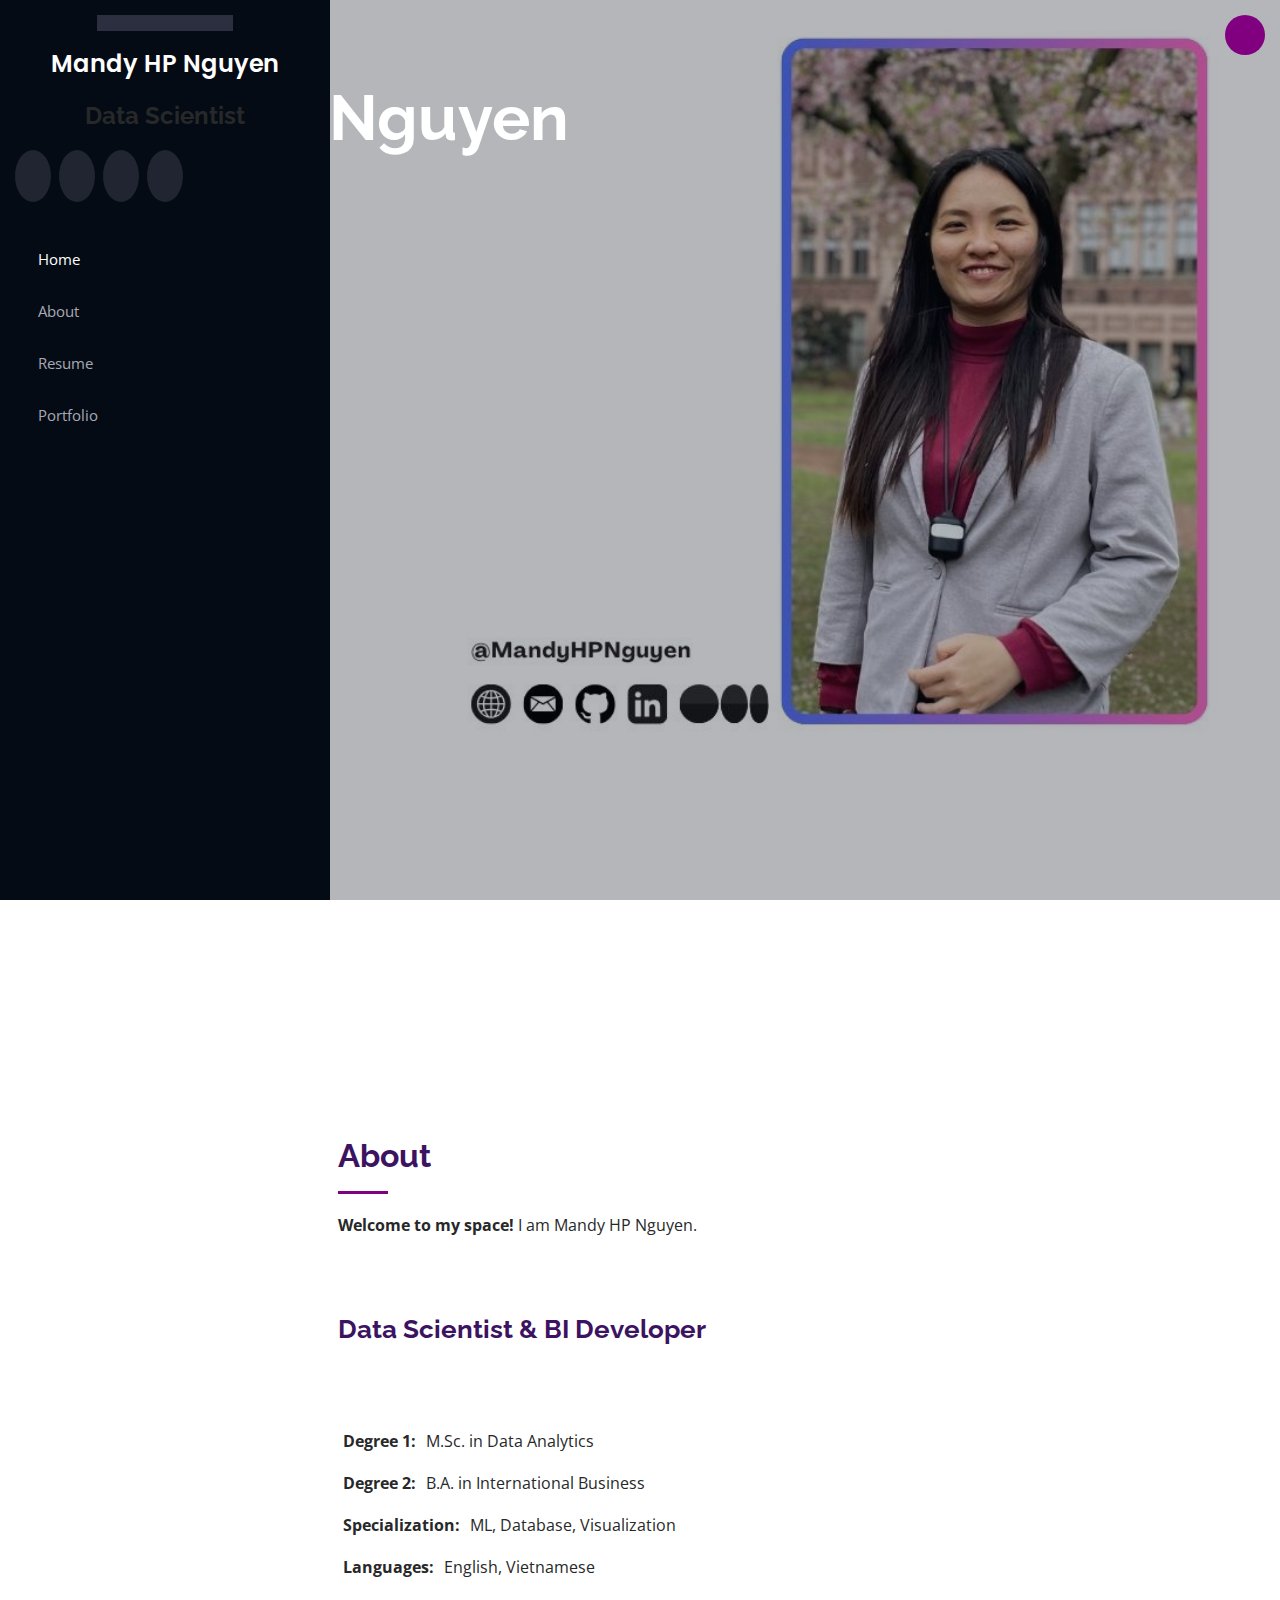
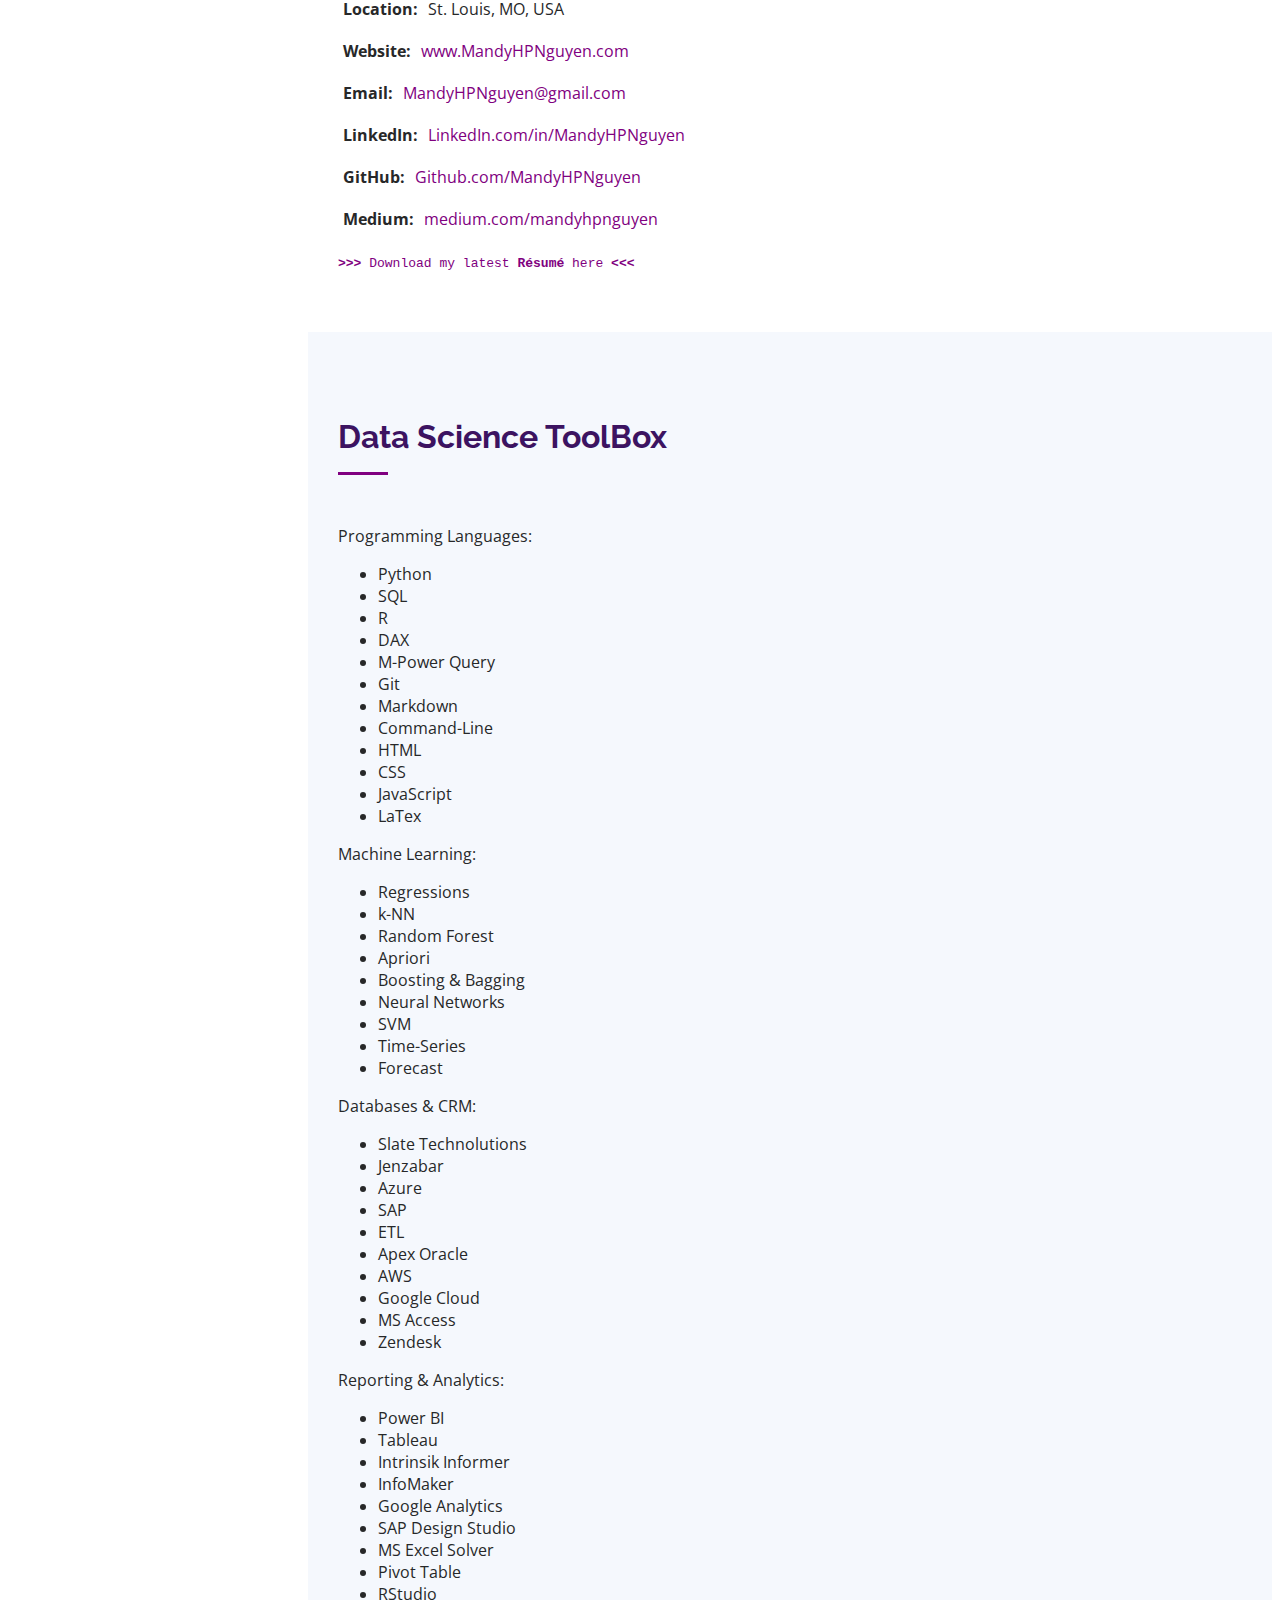
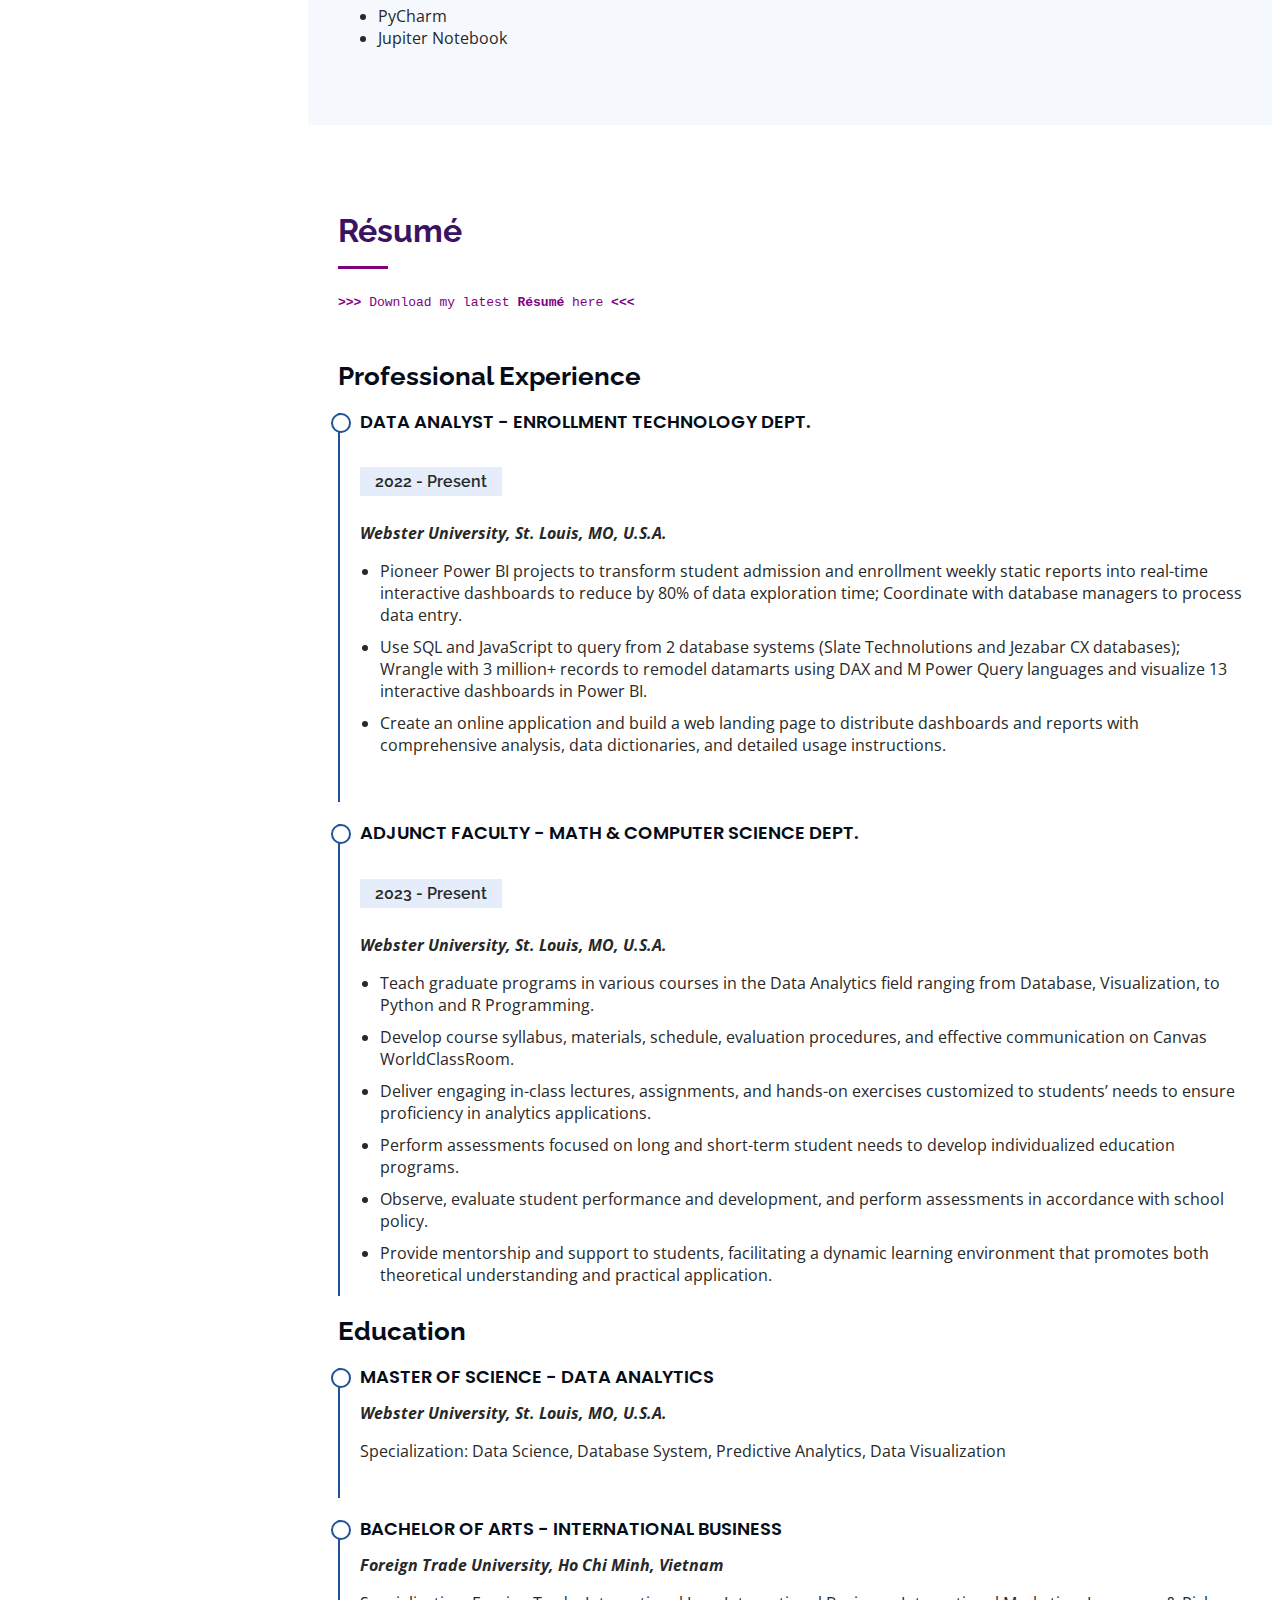
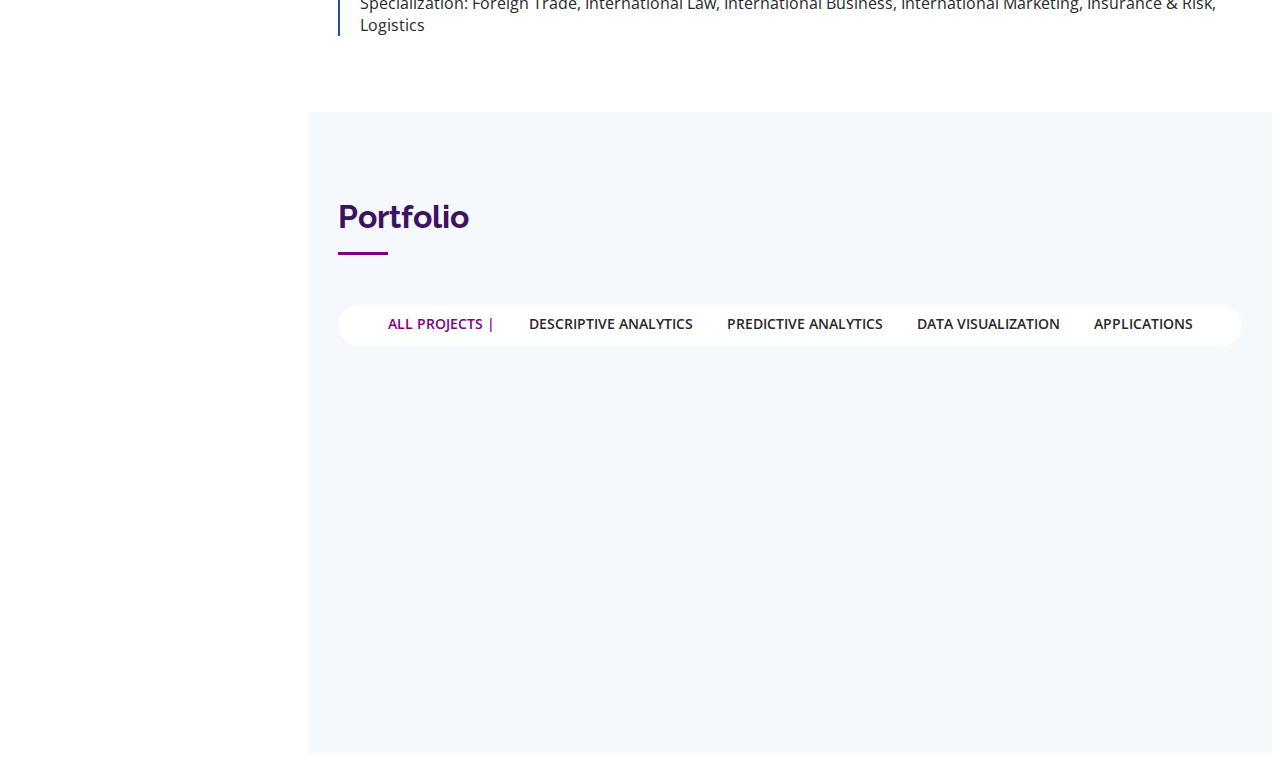
==== index.html @ 24b756b0 "fix utm links without bitly" ====
<!DOCTYPE html>
<html lang="en" xmlns="http://www.w3.org/1999/html">

<head>

  <!-- Google Analytics tag (gtag.js) -->
  <script async src="https://www.googletagmanager.com/gtag/js?id=G-WLM8MBRCD3"></script>
  <script>
    window.dataLayer = window.dataLayer || [];
    function gtag(){dataLayer.push(arguments);}
    gtag('js', new Date());

    gtag('config', 'G-WLM8MBRCD3');
  </script>

  <!-- Eng of Google Analytics tag (gtag.js) -->
  
  <meta charset="utf-8">
  <meta content="width=device-width, initial-scale=1.0" name="viewport">

  <title>Mandy HP Nguyen|Data Scientist</title>
  <meta name="author" content="Mandy HP Nguyen">
  <meta name="description" content="Mandy HP Nguyen's Data Scientist Resume and Project Portfolio." > #160 characters
  <meta name="keywords" content="data-scientist, data-analyst, database, aws, azure, power-bi, tableau, machine-learning, ai, llm, analytics, predictive, forecast"> #10 keyword phrases

  <!-- Favicons -->
  <link href="assets/img/favicon.png" rel="icon">
  <link href="assets/img/apple-touch-icon.png" rel="apple-touch-icon">

  <!-- Google Fonts -->
  <link href="https://fonts.googleapis.com/css?family=Open+Sans:300,300i,400,400i,600,600i,700,700i|Raleway:300,300i,400,400i,500,500i,600,600i,700,700i|Poppins:300,300i,400,400i,500,500i,600,600i,700,700i" rel="stylesheet">

  <!-- Vendor CSS Files -->
  <link href="assets/vendor/aos/aos.css" rel="stylesheet">
  <link href="assets/vendor/bootstrap/css/bootstrap.min.css" rel="stylesheet">
  <link href="assets/vendor/bootstrap-icons/bootstrap-icons.css" rel="stylesheet">
  <link href="assets/vendor/boxicons/css/boxicons.min.css" rel="stylesheet">
  <link href="assets/vendor/glightbox/css/glightbox.min.css" rel="stylesheet">
  <link href="assets/vendor/swiper/swiper-bundle.min.css" rel="stylesheet">

  <!-- Template Main CSS File -->
  <link href="assets/css/style.css" rel="stylesheet">

</head>

<body>

  <!-- ======= Mobile nav toggle button ======= -->
  <i class="bi bi-list mobile-nav-toggle d-xl-none"></i>

  <!-- ======= Header ======= -->

  <header id="header">
    <div class="d-flex flex-column">

      <div class="profile">
        <img src="assets/img/profile-img.jpg" alt="" class ="img-fluid rounded-circle">
        <h1 class="text-light"><a href="https://bit.ly/Web_MHPN?utm_source=website&utm_medium=web-header-name&utm_campaign=oppo24&utm_id=app24ds-web&utm_content=home">Mandy HP Nguyen</a></h1>
        <h2 style="text-align:center;">Data Scientist</h2>
        <div class="social-links mt-3 text-center">
          <a href="https://bit.ly/LinkedIn_MHPN?utm_source=website&utm_medium=web-header-icon&utm_campaign=oppo24&utm_id=app24ds-linkedin&utm_content=linkedin" target="_blank" class="linkedin"><i class="bx bxl-linkedin"></i></a>
          <a href="https://rebrand.ly/GitHub_MHPN?utm_source=website&utm_medium=web-header-icon&utm_campaign=oppo24&utm_id=app24ds-github&utm_content=github" target="_blank" class="github"><i class="bx bxl-github"></i></a>
          <a href="https://bit.ly/Medium_MHPN?utm_source=website&utm_medium=web-header-icon&utm_campaign=oppo24&utm_id=app24ds-medium&utm_content=medium" target="_blank" class="medium"><i class="bx bxl-medium"></i></a>
          <a href="https://rebrand.ly/Mail_MHPN?utm_source=website&utm_medium=web-header-icon&utm_campaign=oppo24&utm_id=app24ds-mailto&utm_content=email" target="_blank" class="mail"><i class="bx bx-envelope"></i></a>
        </div>
      </div>
      
      <!-- .nav-menu -->
      <nav id="navbar" class="nav-menu navbar">
        <ul>
          <li><a href="#hero" class="nav-link scrollto active"><i class="bx bx-home"></i> <span>Home</span></a></li>
          <li><a href="#about" class="nav-link scrollto"><i class="bx bx-user"></i> <span>About</span></a></li>
          <li><a href="#resume" class="nav-link scrollto"><i class="bx bx-file-blank"></i> <span>Resume</span></a></li>
          <li><a href="#portfolio" class="nav-link scrollto"><i class="bx bx-book-content"></i> <span>Portfolio</span></a></li>
        </ul>
      </nav>
      <!-- .nav-menu -->
    
    </div>
  </header>
  
  <!-- End Header -->

  <!-- ======= Hero Section ======= -->
  <section id="hero" class="d-flex flex-column justify-content-center align-items-center">
    <div class="hero-container" data-aos="fade-in">
      <h1>Mandy HP Nguyen</h1>
      <p><strong>Hi,</strong>
        <span class="typed"
                   data-typed-items=
                           "I'm a Data Scientist!,
                           I'm a BI Developer!,
                           I'm a Tech-savvy Programmer!,
                           I am actively seeking for new oppotunities!"
        ></span>
      </p>
    </div>
  </section><!-- End Hero -->

  <main id="main">

    <!-- ======= About Section ======= -->
    <section id="about" class="about">
      <div class="container">

        <div class="section-title">
          <h2>About</h2>

          <p>
            <strong>Welcome to my space!</strong> I am Mandy HP Nguyen.
          </p>

        </div>

        <div class="row">
          <div class="col-lg-4" data-aos="fade-right">
            <img src="assets/img/profile-img.jpg" class="img-fluid" alt="">
          </div>
          <div class="col-lg-8 pt-4 pt-lg-0 content" data-aos="fade-left">
            <h3>Data Scientist &amp; BI Developer</h3>

<!--            <p class="fst-italic">-->
<!--              Add some texts here.-->
<!--            </p>-->
            <br></br>

            <div class="row">
              
              <div class="col-lg-6">
                <ul>
                  <li><i class="bi bi-chevron-right"></i> <strong>Degree 1:</strong> <span>M.Sc. in Data Analytics</span></li>
                  <li><i class="bi bi-chevron-right"></i> <strong>Degree 2:</strong> <span>B.A. in International Business</span></li>
                  <li><i class="bi bi-chevron-right"></i> <strong>Specialization:</strong> <span>ML, Database, Visualization</span></li>
                  <li><i class="bi bi-chevron-right"></i> <strong>Languages:</strong> <span>English, Vietnamese</span></li>
                  <li><i class="bi bi-chevron-right"></i> <strong>Location:</strong> <span>St. Louis, MO, USA</span></li>
                </ul>
              </div>

              <div class="col-lg-6">
                <ul>
                  <li><i class="bi bi-chevron-right"></i> <strong>Website:</strong> <a href="https://bit.ly/Web_MHPN?utm_source=website&utm_medium=web-about&utm_campaign=oppo24&utm_id=app24ds-web&utm_content=home" target="_blank"><span>www.MandyHPNguyen.com</span></a></li>
                  <li><i class="bi bi-chevron-right"></i> <strong>Email:</strong> <a href="https://rebrand.ly/Mail_MHPN?utm_source=website&utm_medium=web-about&utm_campaign=oppo24&utm_id=app24ds-mailto&utm_content=email" target="_blank"><span>MandyHPNguyen@gmail.com</span></a></li>
                  <li><i class="bi bi-chevron-right"></i> <strong>LinkedIn:</strong> <a href="https://bit.ly/LinkedIn_MHPN?utm_source=website&utm_medium=web-about&utm_campaign=oppo24&utm_id=app24ds-linkedin&utm_content=linkedin" target="_blank"><span>LinkedIn.com/in/MandyHPNguyen</span></a></li>
                  <li><i class="bi bi-chevron-right"></i> <strong>GitHub:</strong> <a href="https://rebrand.ly/GitHub_MHPN?utm_source=website&utm_medium=web-about&utm_campaign=oppo24&utm_id=app24ds-github&utm_content=github" target="_blank"><span>Github.com/MandyHPNguyen</span></a></li>
                  <li><i class="bi bi-chevron-right"></i> <strong>Medium:</strong> <a href="https://bit.ly/Medium_MHPN?utm_source=website&utm_medium=web-about&utm_campaign=oppo24&utm_id=app24ds-medium&utm_content=medium" target="_blank"><span>medium.com/mandyhpnguyen</span></a></li>
                </ul>

              </div>

              <code><a href="https://bit.ly/Resume_MHPN?utm_source=website&utm_medium=web-about-CTA&utm_campaign=oppo24&utm_id=app24ds-resume&utm_content=resume" target="_blank" ><strong> >>> </strong> Download my latest <strong>Résumé</strong> here <strong> <<< </strong></a></code>

            </div>

<!--            <p>-->
<!--              Add some texts here-->
<!--            </p>-->

          </div>
        </div>

      </div>
    </section>
    
    <!-- End About Section -->

    <!-- ======= Skills Section ======= -->
    <section id="skills" class="skills section-bg">
      <div class="container">

        <div class="section-title">
          <h2>Data Science ToolBox</h2>

<!--          <p>-->
<!--            Add some texts here.-->
<!--          </p>-->

        </div>

        <div class="row">

          <div class="category">
            <div class="title">Programming Languages: </div>
            <ul class="list">
              <li class="skill">Python</li>
              <li class="skill">SQL</li>
              <li class="skill">R</li>
              <li class="skill">DAX</li>
              <li class="skill">M-Power Query</li>
              <li class="skill">Git</li>
              <li class="skill">Markdown</li>
              <li class="skill">Command-Line</li>
              <li class="skill">HTML</li>
              <li class="skill">CSS</li>
              <li class="skill">JavaScript</li>
              <li class="skill">LaTex</li>
            </ul>
          </div>

          <div class="category">
            <div class="title">Machine Learning: </div>
            <ul class="list">
              <li class="skill">Regressions</li>
              <li class="skill">k-NN</li>
              <li class="skill">Random Forest</li>
              <li class="skill">Apriori</li>
              <li class="skill">Boosting & Bagging</li>
              <li class="skill">Neural Networks</li>
              <li class="skill">SVM</li>
              <li class="skill">Time-Series</li>
              <li class="skill">Forecast</li>
            </ul>
          </div>

          <div class="category">
            <div class="title">Databases & CRM: </div>
            <ul class="list">
              <li class="skill">Slate Technolutions</li>
              <li class="skill">Jenzabar</li>
              <li class="skill">Azure</li>
              <li class="skill">SAP</li>
              <li class="skill">ETL</li>
              <li class="skill">Apex Oracle</li>
              <li class="skill">AWS</li>
              <li class="skill">Google Cloud</li>
              <li class="skill">MS Access</li>
              <li class="skill">Zendesk</li>
            </ul>
          </div>

          <div class="category">
            <div class="title">Reporting & Analytics: </div>
            <ul class="list">
              <li class="skill">Power BI</li>
              <li class="skill">Tableau</li>
              <li class="skill">Intrinsik Informer</li>
              <li class="skill">InfoMaker</li>
              <li class="skill">Google Analytics</li>
              <li class="skill">SAP Design Studio</li>
              <li class="skill">MS Excel Solver</li>
              <li class="skill">Pivot Table</li>
              <li class="skill">RStudio</li>
              <li class="skill">PyCharm</li>
              <li class="skill">Jupiter Notebook</li>
            </ul>
          </div>

        </div>

      </div>
    </section><!-- End Skills Section -->

    <!-- ======= Resume Section ======= -->
    <section id="resume" class="resume">
      <div class="container">

        <div class="section-title">
          <h2>Résumé</h2>

          <p>
            <code><a href="https://bit.ly/Resume_MHPN?utm_source=website&utm_medium=web-resume-CTA&utm_campaign=oppo24&utm_id=app24ds-resume&utm_content=resume" target="_blank" ><strong> >>> </strong> Download my latest <strong>Résumé</strong> here <strong> <<< </strong></a></code>
          </p>

<!--          <i class="bi bi-chevron-right"></i> -->

        </div>

        <div class="row">


          <div class="col-lg-6" data-aos="fade-up" data-aos-delay="100">

            <h3 class="resume-title">Professional Experience</h3>

            <div class="resume-item">
              <h4>Data Analyst - Enrollment Technology Dept.</h4>
              <h5>2022 - Present</h5>
              <p><strong><em>Webster University, St. Louis, MO, U.S.A.</em></strong></p>
              <ul>
                <li>Pioneer Power BI projects to transform student admission and enrollment weekly static reports into real-time interactive dashboards to reduce by 80% of data exploration time; Coordinate with database managers to process data entry.</li>
                <li>Use SQL and JavaScript to query from 2 database systems (Slate Technolutions and Jezabar CX databases); Wrangle with 3 million+ records to remodel datamarts using DAX and M Power Query languages and visualize 13 interactive dashboards in Power BI.</li>
                <li>Create an online application and build a web landing page to distribute dashboards and reports with comprehensive analysis, data dictionaries, and detailed usage instructions.</li>
              </ul>
            </div>

            <div class="resume-item">
              <h4>Adjunct Faculty - Math & Computer Science Dept.</h4>
              <h5>2023 - Present</h5>
              <p><strong><em>Webster University, St. Louis, MO, U.S.A.</em></strong></p>
              <ul>
                <li>Teach graduate programs in various courses in the Data Analytics field ranging from Database, Visualization, to Python and R Programming.</li>
                <li>Develop course syllabus, materials, schedule, evaluation procedures, and effective communication on Canvas WorldClassRoom.</li>
                <li>Deliver engaging in-class lectures, assignments, and hands-on exercises customized to students’ needs to ensure proficiency in analytics applications.</li>
                <li>Perform assessments focused on long and short-term student needs to develop individualized education programs.</li>
                <li>Observe, evaluate student performance and development, and perform assessments in accordance with school policy.</li>
                <li>Provide mentorship and support to students, facilitating a dynamic learning environment that promotes both theoretical understanding and practical application.</li>
              </ul>
            </div>

          </div>

          <div class="col-lg-6" data-aos="fade-up">

            <h3 class="resume-title">Education</h3>
            <div class="resume-item">
              <h4>Master of Science - Data Analytics</h4>
              <p><strong><em>Webster University, St. Louis, MO, U.S.A.</em></strong></p>
              <p>Specialization: Data Science, Database System, Predictive Analytics, Data Visualization</p>
            </div>
            <div class="resume-item">
              <h4>Bachelor of Arts - International Business</h4>
              <p><strong><em>Foreign Trade University, Ho Chi Minh, Vietnam</em></strong></p>
              <p>Specialization: Foreign Trade, International Law, International Business, International Marketing, Insurance & Risk, Logistics</p>
            </div>

          </div>

        </div>

      </div>
    </section><!-- End Resume Section -->

    <!-- ======= Portfolio Section ======= -->
    <section id="portfolio" class="portfolio section-bg">
      <div class="container">

        <div class="section-title">
          <h2>Portfolio</h2>

        </div>

        <div class="row" data-aos="fade-up">
          <div class="col-lg-12 d-flex justify-content-center">
            <ul id="portfolio-flters">
              <li data-filter="*" class="filter-active">All Projects | </li>
              <li data-filter=".filter-descriptive">Descriptive Analytics</li>
              <li data-filter=".filter-predictive">Predictive Analytics</li>
              <li data-filter=".filter-visualization">Data Visualization</li>
              <li data-filter=".filter-application">Applications</li>
            </ul>
          </div>
        </div>

        <div class="row portfolio-container" data-aos="fade-up" data-aos-delay="100">

          <div class="col-lg-4 col-md-6 portfolio-item filter-descriptive">
            <div class="portfolio-wrap">
              <img src="assets/img/portfolio/portfolio-descriptive.jpg" class="img-fluid" alt="">
              <div class="portfolio-links">
                <a href="assets/img/portfolio/portfolio-descriptive.jpg" data-gallery="portfolioGallery" class="portfolio-lightbox" title="Descriptive 1"><i class="bx bx-plus"></i></a>
                <a href="portfolio_sample.html" title="More Details"><i class="bx bx-link"></i></a>
              </div>
            </div>
          </div>

          <div class="col-lg-4 col-md-6 portfolio-item filter-predictive">
            <div class="portfolio-wrap">
              <img src="assets/img/portfolio/portfolio-predictive.jpg" class="img-fluid" alt="">
              <div class="portfolio-links">
                <a href="assets/img/portfolio/portfolio-predictive.jpg" data-gallery="portfolioGallery" class="portfolio-lightbox" title="Predictive 1"><i class="bx bx-plus"></i></a>
                <a href="portfolio_sample.html" title="More Details"><i class="bx bx-link"></i></a>
              </div>
            </div>
          </div>

          <div class="col-lg-4 col-md-6 portfolio-item filter-visualization">
            <div class="portfolio-wrap">
              <img src="assets/img/portfolio/portfolio-visualization.jpg" class="img-fluid" alt="">
              <div class="portfolio-links">
                <a href="assets/img/portfolio/portfolio-visualization.jpg" data-gallery="portfolioGallery" class="portfolio-lightbox" title="Visualization 1"><i class="bx bx-plus"></i></a>
                <a href="portfolio_sample.html" title="More Details"><i class="bx bx-link"></i></a>
              </div>
            </div>
          </div>

          <div class="col-lg-4 col-md-6 portfolio-item filter-application">
            <div class="portfolio-wrap">
              <img src="assets/img/portfolio/portfolio-application.jpg" class="img-fluid" alt="">
              <div class="portfolio-links">
                <a href="assets/img/portfolio/portfolio-application.jpg" data-gallery="portfolioGallery" class="portfolio-lightbox" title="Application 1"><i class="bx bx-plus"></i></a>
                <a href="portfolio_sample.html" title="More Details"><i class="bx bx-link"></i></a>
              </div>
            </div>
          </div>

          <div class="col-lg-4 col-md-6 portfolio-item filter-predictive">
            <div class="portfolio-wrap">
              <img src="assets/img/portfolio/portfolio-predictive.jpg" class="img-fluid" alt="">
              <div class="portfolio-links">
                <a href="assets/img/portfolio/portfolio-predictive.jpg" data-gallery="portfolioGallery" class="portfolio-lightbox" title="Predictive 2"><i class="bx bx-plus"></i></a>
                <a href="portfolio_sample.html" title="More Details"><i class="bx bx-link"></i></a>
              </div>
            </div>
          </div>

          <div class="col-lg-4 col-md-6 portfolio-item filter-descriptive">
            <div class="portfolio-wrap">
              <img src="assets/img/portfolio/portfolio-descriptive.jpg" class="img-fluid" alt="">
              <div class="portfolio-links">
                <a href="assets/img/portfolio/portfolio-descriptive.jpg" data-gallery="portfolioGallery" class="portfolio-lightbox" title="Descriptive 2"><i class="bx bx-plus"></i></a>
                <a href="portfolio_sample.html" title="More Details"><i class="bx bx-link"></i></a>
              </div>
            </div>
          </div>

        </div>

      </div>
    </section>
    
    <!-- End Portfolio Section -->

  </main>
  
  <!-- End #main -->

  <a href="#" class="back-to-top d-flex align-items-center justify-content-center"><i class="bi bi-arrow-up-short"></i></a>

  <!-- Vendor JS Files -->
  <script src="assets/vendor/purecounter/purecounter_vanilla.js"></script>
  <script src="assets/vendor/aos/aos.js"></script>
  <script src="assets/vendor/bootstrap/js/bootstrap.bundle.min.js"></script>
  <script src="assets/vendor/glightbox/js/glightbox.min.js"></script>
  <script src="assets/vendor/isotope-layout/isotope.pkgd.min.js"></script>
  <script src="assets/vendor/swiper/swiper-bundle.min.js"></script>
  <script src="assets/vendor/typed.js/typed.umd.js"></script>
  <script src="assets/vendor/waypoints/noframework.waypoints.js"></script>
  <script src="assets/vendor/php-email-form/validate.js"></script>

  <!-- Template Main JS File -->
  <script src="assets/js/main.js"></script>

</body>

</html>
---- assets/css/style.css ----
body {
  font-family: "Open Sans", sans-serif;
  color: #272829;
}

a {
  color: #800080;
  text-decoration: none;
}

a:hover {
  color: #660066;
  text-decoration: none;
}

h1,
h2,
h3,
h4,
h5,
h6 {
  font-family: "Raleway", sans-serif;
}

/*--------------------------------------------------------------
# Back to top button
--------------------------------------------------------------*/
.back-to-top {
  position: fixed;
  visibility: hidden;
  opacity: 0;
  right: 15px;
  bottom: 15px;
  z-index: 996;
  background: #800080;
  width: 40px;
  height: 40px;
  border-radius: 50px;
  transition: all 0.4s;
}

.back-to-top i {
  font-size: 28px;
  color: #fff;
  line-height: 0;
}

.back-to-top:hover {
  background: #efbbff;
  color: #fff;
}

.back-to-top.active {
  visibility: visible;
  opacity: 1;
}

/*--------------------------------------------------------------
# Header
--------------------------------------------------------------*/
#header {
  position: fixed;
  top: 0;
  left: 0;
  bottom: 0;
  width: 300px;
  transition: all ease-in-out 0.5s;
  z-index: 9997;
  transition: all 0.5s;
  padding: 0 15px;
  background: #040b14;
  overflow-y: auto;
}

#header .profile img {
  margin: 15px auto;
  display: block;
  width: 120px;
  border: 8px solid #2c2f3f;
}

#header .profile h1 {
  font-size: 24px;
  margin: 0;
  padding: 0;
  font-weight: 600;
  -moz-text-align-last: center;
  text-align-last: center;
  font-family: "Poppins", sans-serif;
}

#header .profile h1 a,
#header .profile h1 a:hover {
  color: #fff;
  text-decoration: none;
}

#header .profile .social-links a {
  font-size: 18px;
  display: inline-block;
  background: #212431;
  color: #fff;
  line-height: 1;
  padding: 8px 0;
  margin-right: 4px;
  border-radius: 50%;
  text-align: center;
  width: 36px;
  height: 36px;
  transition: 0.3s;
}

#header .profile .social-links a:hover {
  background: #800080;
  color: #fff;
  text-decoration: none;
}

#main {
  margin-left: 300px;
}

.container,
.container-fluid {
  padding-left: 30px;
  padding-right: 30px;
}

@media (max-width: 1199px) {
  #header {
    left: -300px;
  }

  #main {
    margin-left: 0;
  }

  .container,
  .container-fluid {
    padding-left: 12px;
    padding-right: 12px;
  }
}

/*--------------------------------------------------------------
# Navigation Menu
--------------------------------------------------------------*/
/* Desktop Navigation */
.nav-menu {
  padding: 30px 0 0 0;
}

.nav-menu * {
  margin: 0;
  padding: 0;
  list-style: none;
}

.nav-menu>ul>li {
  position: relative;
  white-space: nowrap;
}

.nav-menu a,
.nav-menu a:focus {
  display: flex;
  align-items: center;
  color: #a8a9b4;
  padding: 12px 15px;
  margin-bottom: 8px;
  transition: 0.3s;
  font-size: 15px;
}

.nav-menu a i,
.nav-menu a:focus i {
  font-size: 24px;
  padding-right: 8px;
  color: #6f7180;
}

.nav-menu a:hover,
.nav-menu .active,
.nav-menu .active:focus,
.nav-menu li:hover>a {
  text-decoration: none;
  color: #fff;
}

.nav-menu a:hover i,
.nav-menu .active i,
.nav-menu .active:focus i,
.nav-menu li:hover>a i {
  color: #800080;
}

/* Mobile Navigation */
.mobile-nav-toggle {
  position: fixed;
  right: 15px;
  top: 15px;
  z-index: 9998;
  border: 0;
  font-size: 24px;
  transition: all 0.4s;
  outline: none !important;
  background-color: #800080;
  color: #fff;
  width: 40px;
  height: 40px;
  display: inline-flex;
  align-items: center;
  justify-content: center;
  line-height: 0;
  border-radius: 50px;
  cursor: pointer;
}

.mobile-nav-active {
  overflow: hidden;
}

.mobile-nav-active #header {
  left: 0;
}

/*--------------------------------------------------------------
# Hero Section
--------------------------------------------------------------*/
#hero {
  width: 100%;
  height: 100vh;
  background: url("../img/hero-bg.jpg") top center;
  background-size: cover;
}

#hero:before {
  content: "";
  background: rgba(5, 13, 24, 0.3);
  position: absolute;
  bottom: 0;
  top: 0;
  left: 0;
  right: 0;
  z-index: 1;
}

#hero .hero-container {
  position: relative;
  z-index: 2;
  min-width: 300px;
}

#hero h1 {
  margin: 0 0 10px 0;
  font-size: 64px;
  font-weight: 700;
  line-height: 56px;
  color: #fff;
}

#hero p {
  color: #fff;
  margin-bottom: 50px;
  font-size: 26px;
  font-family: "Poppins", sans-serif;
}

#hero p span {
  color: #fff;
  padding-bottom: 4px;
  letter-spacing: 1px;
  border-bottom: 3px solid #800080;
}

@media (min-width: 1024px) {
  #hero {
    background-attachment: fixed;
  }
}

@media (max-width: 768px) {
  #hero h1 {
    font-size: 28px;
    line-height: 36px;
  }

  #hero h2 {
    font-size: 18px;
    line-height: 24px;
    margin-bottom: 30px;
  }
}

/*--------------------------------------------------------------
# Sections General
--------------------------------------------------------------*/
section {
  padding: 60px 0;
  overflow: hidden;
}

.section-bg {
  background: #f5f8fd;
}

.section-title {
  padding-bottom: 30px;
}

.section-title h2 {
  font-size: 32px;
  font-weight: bold;
  margin-bottom: 20px;
  padding-bottom: 20px;
  position: relative;
  color: #3c1361;
}

.section-title h2::after {
  content: "";
  position: absolute;
  display: block;
  width: 50px;
  height: 3px;
  background: #800080;
  bottom: 0;
  left: 0;
}

.section-title p {
  margin-bottom: 0;
}

/*--------------------------------------------------------------
# About
--------------------------------------------------------------*/
.about .content h3 {
  font-weight: 700;
  font-size: 26px;
  color: #3c1361;
}

.about .content ul {
  list-style: none;
  padding: 0;
}

.about .content ul li {
  margin-bottom: 20px;
  display: flex;
  align-items: center;
}

.about .content ul strong {
  margin-right: 10px;
}

.about .content ul i {
  font-size: 16px;
  margin-right: 5px;
  color: #800080;
  line-height: 0;
}

.about .content p:last-child {
  margin-bottom: 0;
}

/*--------------------------------------------------------------
# Facts
--------------------------------------------------------------*/
.facts {
  padding-bottom: 30px;
}

.facts .count-box {
  padding: 30px;
  width: 100%;
}

.facts .count-box i {
  display: block;
  font-size: 44px;
  color: #800080;
  float: left;
  line-height: 0;
}

.facts .count-box span {
  font-size: 48px;
  line-height: 40px;
  display: block;
  font-weight: 700;
  color: #050d18;
  margin-left: 60px;
}

.facts .count-box p {
  padding: 15px 0 0 0;
  margin: 0 0 0 60px;
  font-family: "Raleway", sans-serif;
  font-size: 14px;
  color: #122f57;
}

.facts .count-box a {
  font-weight: 600;
  display: block;
  margin-top: 20px;
  color: #122f57;
  font-size: 15px;
  font-family: "Poppins", sans-serif;
  transition: ease-in-out 0.3s;
}

.facts .count-box a:hover {
  color: #1f5297;
}

/*--------------------------------------------------------------
# Akills
--------------------------------------------------------------*/
.skills .progress {
  height: 60px;
  display: block;
  background: none;
  border-radius: 0;
}

.skills .progress .skill {
  padding: 0;
  margin: 0 0 6px 0;
  text-transform: uppercase;
  display: block;
  font-weight: 600;
  font-family: "Poppins", sans-serif;
  color: #050d18;
}

.skills .progress .skill .val {
  float: right;
  font-style: normal;
}

.skills .progress-bar-wrap {
  background: #dce8f8;
  height: 10px;
}

.skills .progress-bar {
  width: 1px;
  height: 10px;
  transition: 0.9s;
  background-color: #800080;
}

/*--------------------------------------------------------------
# Resume
--------------------------------------------------------------*/
.resume .resume-title {
  font-size: 26px;
  font-weight: 700;
  margin-top: 20px;
  margin-bottom: 20px;
  color: #050d18;
}

.resume .resume-item {
  padding: 0 0 20px 20px;
  margin-top: -2px;
  border-left: 2px solid #1f5297;
  position: relative;
}

.resume .resume-item h4 {
  line-height: 18px;
  font-size: 18px;
  font-weight: 600;
  text-transform: uppercase;
  font-family: "Poppins", sans-serif;
  color: #050d18;
  margin-bottom: 10px;
}

.resume .resume-item h5 {
  font-size: 16px;
  background: #e4edf9;
  padding: 5px 15px;
  display: inline-block;
  font-weight: 600;
  margin-bottom: 10px;
}

.resume .resume-item ul {
  padding-left: 20px;
}

.resume .resume-item ul li {
  padding-bottom: 10px;
}

.resume .resume-item:last-child {
  padding-bottom: 0;
}

.resume .resume-item::before {
  content: "";
  position: absolute;
  width: 16px;
  height: 16px;
  border-radius: 50px;
  left: -9px;
  top: 0;
  background: #fff;
  border: 2px solid #1f5297;
}

/*--------------------------------------------------------------
# Portfolio
--------------------------------------------------------------*/
.portfolio .portfolio-item {
  margin-bottom: 30px;
}

.portfolio #portfolio-flters {
  padding: 0;
  margin: 0 auto 35px auto;
  list-style: none;
  text-align: center;
  background: #fff;
  border-radius: 50px;
  padding: 2px 15px;
}

.portfolio #portfolio-flters li {
  cursor: pointer;
  display: inline-block;
  padding: 10px 15px 8px 15px;
  font-size: 14px;
  font-weight: 600;
  line-height: 1;
  text-transform: uppercase;
  color: #272829;
  margin-bottom: 5px;
  transition: all 0.3s ease-in-out;
}

.portfolio #portfolio-flters li:hover,
.portfolio #portfolio-flters li.filter-active {
  color: #800080;
}

.portfolio #portfolio-flters li:last-child {
  margin-right: 0;
}

.portfolio .portfolio-wrap {
  transition: 0.3s;
  position: relative;
  overflow: hidden;
  z-index: 1;
}

.portfolio .portfolio-wrap::before {
  content: "";
  background: rgba(255, 255, 255, 0.5);
  position: absolute;
  left: 0;
  right: 0;
  top: 0;
  bottom: 0;
  transition: all ease-in-out 0.3s;
  z-index: 2;
  opacity: 0;
}

.portfolio .portfolio-wrap .portfolio-links {
  opacity: 1;
  left: 0;
  right: 0;
  bottom: -60px;
  z-index: 3;
  position: absolute;
  transition: all ease-in-out 0.3s;
  display: flex;
  justify-content: center;
}

.portfolio .portfolio-wrap .portfolio-links a {
  color: #fff;
  font-size: 28px;
  text-align: center;
  background: rgba(20, 157, 221, 0.75);
  transition: 0.3s;
  width: 50%;
}

.portfolio .portfolio-wrap .portfolio-links a:hover {
  background: rgba(20, 157, 221, 0.95);
}

.portfolio .portfolio-wrap .portfolio-links a+a {
  border-left: 1px solid #660066;
}

.portfolio .portfolio-wrap:hover::before {
  top: 0;
  left: 0;
  right: 0;
  bottom: 0;
  opacity: 1;
}

.portfolio .portfolio-wrap:hover .portfolio-links {
  opacity: 1;
  bottom: 0;
}

/*--------------------------------------------------------------
# Portfolio Details
--------------------------------------------------------------*/
.portfolio-details {
  padding-top: 40px;
}

.portfolio-details .portfolio-details-slider img {
  width: 100%;
}

.portfolio-details .portfolio-details-slider .swiper-pagination {
  margin-top: 20px;
  position: relative;
}

.portfolio-details .portfolio-details-slider .swiper-pagination .swiper-pagination-bullet {
  width: 12px;
  height: 12px;
  background-color: #fff;
  opacity: 1;
  border: 1px solid #800080;
}

.portfolio-details .portfolio-details-slider .swiper-pagination .swiper-pagination-bullet-active {
  background-color: #800080;
}

.portfolio-details .portfolio-info {
  padding: 30px;
  box-shadow: 0px 0 30px rgba(5, 13, 24, 0.08);
}

.portfolio-details .portfolio-info h3 {
  font-size: 22px;
  font-weight: 700;
  margin-bottom: 20px;
  padding-bottom: 20px;
  border-bottom: 1px solid #eee;
}

.portfolio-details .portfolio-info ul {
  list-style: none;
  padding: 0;
  font-size: 15px;
}

.portfolio-details .portfolio-info ul li+li {
  margin-top: 10px;
}

.portfolio-details .portfolio-description {
  padding-top: 30px;
}

.portfolio-details .portfolio-description h2 {
  font-size: 26px;
  font-weight: 700;
  margin-bottom: 20px;
}

.portfolio-details .portfolio-description p {
  padding: 0;
}

/*--------------------------------------------------------------
# Services
--------------------------------------------------------------*/
.services .icon-box {
  margin-bottom: 20px;
}

.services .icon {
  float: left;
  display: flex;
  align-items: center;
  justify-content: center;
  width: 54px;
  height: 54px;
  background: #800080;
  border-radius: 50%;
  transition: 0.5s;
  border: 1px solid #800080;
}

.services .icon i {
  color: #fff;
  font-size: 24px;
  line-height: 0;
}

.services .icon-box:hover .icon {
  background: #fff;
}

.services .icon-box:hover .icon i {
  color: #800080;
}

.services .title {
  margin-left: 80px;
  font-weight: 700;
  margin-bottom: 15px;
  font-size: 18px;
}

.services .title a {
  color: #343a40;
}

.services .title a:hover {
  color: #800080;
}

.services .description {
  margin-left: 80px;
  line-height: 24px;
  font-size: 14px;
}

/*--------------------------------------------------------------
# Testimonials
--------------------------------------------------------------*/
.testimonials .testimonials-carousel,
.testimonials .testimonials-slider {
  overflow: hidden;
}

.testimonials .testimonial-item {
  box-sizing: content-box;
  text-align: center;
  min-height: 320px;
}

.testimonials .testimonial-item .testimonial-img {
  width: 90px;
  border-radius: 50%;
  margin: 0 auto;
}

.testimonials .testimonial-item h3 {
  font-size: 18px;
  font-weight: bold;
  margin: 10px 0 5px 0;
  color: #111;
}

.testimonials .testimonial-item h4 {
  font-size: 14px;
  color: #999;
  margin: 0;
}

.testimonials .testimonial-item .quote-icon-left,
.testimonials .testimonial-item .quote-icon-right {
  color: #c3e8fa;
  font-size: 26px;
}

.testimonials .testimonial-item .quote-icon-left {
  display: inline-block;
  left: -5px;
  position: relative;
}

.testimonials .testimonial-item .quote-icon-right {
  display: inline-block;
  right: -5px;
  position: relative;
  top: 10px;
}

.testimonials .testimonial-item p {
  font-style: italic;
  margin: 0 15px 15px 15px;
  padding: 20px;
  background: #fff;
  position: relative;
  margin-bottom: 35px;
  border-radius: 6px;
  box-shadow: 0px 2px 15px rgba(0, 0, 0, 0.1);
}

.testimonials .testimonial-item p::after {
  content: "";
  width: 0;
  height: 0;
  border-top: 20px solid #fff;
  border-right: 20px solid transparent;
  border-left: 20px solid transparent;
  position: absolute;
  bottom: -20px;
  left: calc(50% - 20px);
}

.testimonials .swiper-pagination {
  margin-top: 20px;
  position: relative;
}

.testimonials .swiper-pagination .swiper-pagination-bullet {
  width: 12px;
  height: 12px;
  background-color: #fff;
  opacity: 1;
  border: 1px solid #800080;
}

.testimonials .swiper-pagination .swiper-pagination-bullet-active {
  background-color: #800080;
}

/*--------------------------------------------------------------
# Contact
--------------------------------------------------------------*/
.contact {
  padding-bottom: 130px;
}

.contact .info {
  padding: 30px;
  background: #fff;
  width: 100%;
  box-shadow: 0 0 24px 0 rgba(0, 0, 0, 0.12);
}

.contact .info i {
  font-size: 20px;
  color: #800080;
  float: left;
  width: 44px;
  height: 44px;
  background: #dff3fc;
  display: flex;
  justify-content: center;
  align-items: center;
  border-radius: 50px;
  transition: all 0.3s ease-in-out;
}

.contact .info h4 {
  padding: 0 0 0 60px;
  font-size: 22px;
  font-weight: 600;
  margin-bottom: 5px;
  color: #050d18;
}

.contact .info p {
  padding: 0 0 10px 60px;
  margin-bottom: 20px;
  font-size: 14px;
  color: #3c1361;
}

.contact .info .email p {
  padding-top: 5px;
}

.contact .info .social-links {
  padding-left: 60px;
}

.contact .info .social-links a {
  font-size: 18px;
  display: inline-block;
  background: #333;
  color: #fff;
  line-height: 1;
  padding: 8px 0;
  border-radius: 50%;
  text-align: center;
  width: 36px;
  height: 36px;
  transition: 0.3s;
  margin-right: 10px;
}

.contact .info .social-links a:hover {
  background: #800080;
  color: #fff;
}

.contact .info .email:hover i,
.contact .info .address:hover i,
.contact .info .phone:hover i {
  background: #800080;
  color: #fff;
}

.contact .php-email-form {
  width: 100%;
  padding: 30px;
  background: #fff;
  box-shadow: 0 0 24px 0 rgba(0, 0, 0, 0.12);
}

.contact .php-email-form .form-group {
  padding-bottom: 8px;
}

.contact .php-email-form .validate {
  display: none;
  color: red;
  margin: 0 0 15px 0;
  font-weight: 400;
  font-size: 13px;
}

.contact .php-email-form .error-message {
  display: none;
  color: #fff;
  background: #ed3c0d;
  text-align: left;
  padding: 15px;
  font-weight: 600;
}

.contact .php-email-form .error-message br+br {
  margin-top: 25px;
}

.contact .php-email-form .sent-message {
  display: none;
  color: #fff;
  background: #18d26e;
  text-align: center;
  padding: 15px;
  font-weight: 600;
}

.contact .php-email-form .loading {
  display: none;
  background: #fff;
  text-align: center;
  padding: 15px;
}

.contact .php-email-form .loading:before {
  content: "";
  display: inline-block;
  border-radius: 50%;
  width: 24px;
  height: 24px;
  margin: 0 10px -6px 0;
  border: 3px solid #18d26e;
  border-top-color: #eee;
  animation: animate-loading 1s linear infinite;
}

.contact .php-email-form .form-group {
  margin-bottom: 15px;
}

.contact .php-email-form label {
  padding-bottom: 8px;
}

.contact .php-email-form input,
.contact .php-email-form textarea {
  border-radius: 0;
  box-shadow: none;
  font-size: 14px;
}

.contact .php-email-form input {
  height: 44px;
}

.contact .php-email-form textarea {
  padding: 10px 15px;
}

.contact .php-email-form button[type=submit] {
  background: #800080;
  border: 0;
  padding: 10px 24px;
  color: #fff;
  transition: 0.4s;
  border-radius: 4px;
}

.contact .php-email-form button[type=submit]:hover {
  background: #660066;
}

@keyframes animate-loading {
  0% {
    transform: rotate(0deg);
  }

  100% {
    transform: rotate(360deg);
  }
}

/*--------------------------------------------------------------
# Breadcrumbs
--------------------------------------------------------------*/
.breadcrumbs {
  padding: 20px 0;
  background: #f9f9f9;
}

.breadcrumbs h2 {
  font-size: 26px;
  font-weight: 300;
}

.breadcrumbs ol {
  display: flex;
  flex-wrap: wrap;
  list-style: none;
  padding: 0;
  margin: 0;
  font-size: 15px;
}

.breadcrumbs ol li+li {
  padding-left: 10px;
}

.breadcrumbs ol li+li::before {
  display: inline-block;
  padding-right: 10px;
  color: #0e2442;
  content: "/";
}

@media (max-width: 768px) {
  .breadcrumbs .d-flex {
    display: block !important;
  }

  .breadcrumbs ol {
    display: block;
  }

  .breadcrumbs ol li {
    display: inline-block;
  }
}

/*--------------------------------------------------------------
# Footer
--------------------------------------------------------------*/
#footer {
  padding: 15px;
  color: #f4f6fd;
  font-size: 14px;
  position: fixed;
  left: 0;
  bottom: 0;
  width: 300px;
  z-index: 9999;
  background: #040b14;
}

#footer .copyright {
  text-align: center;
}

#footer .credits {
  padding-top: 5px;
  text-align: center;
  font-size: 13px;
  color: #eaebf0;
}

@media (max-width: 1199px) {
  #footer {
    position: static;
    width: auto;
    padding-right: 20px 15px;
  }
}
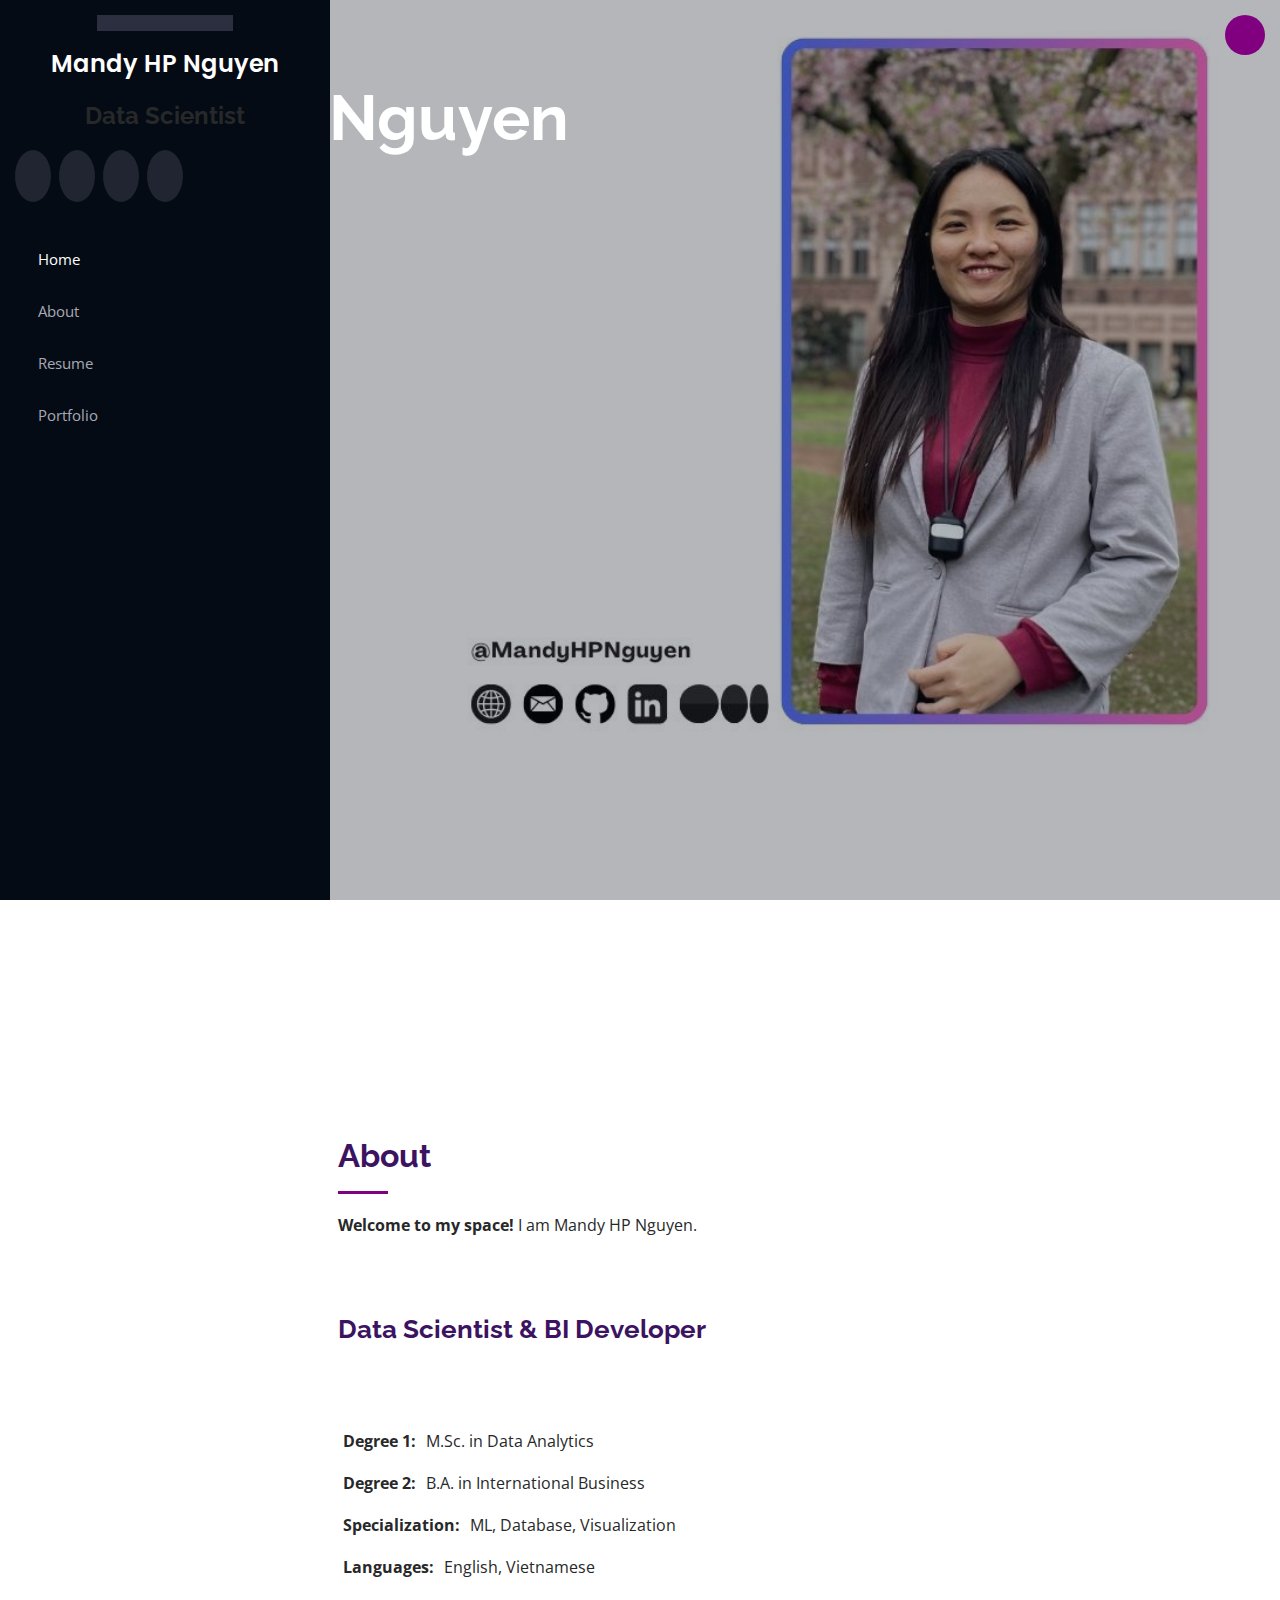
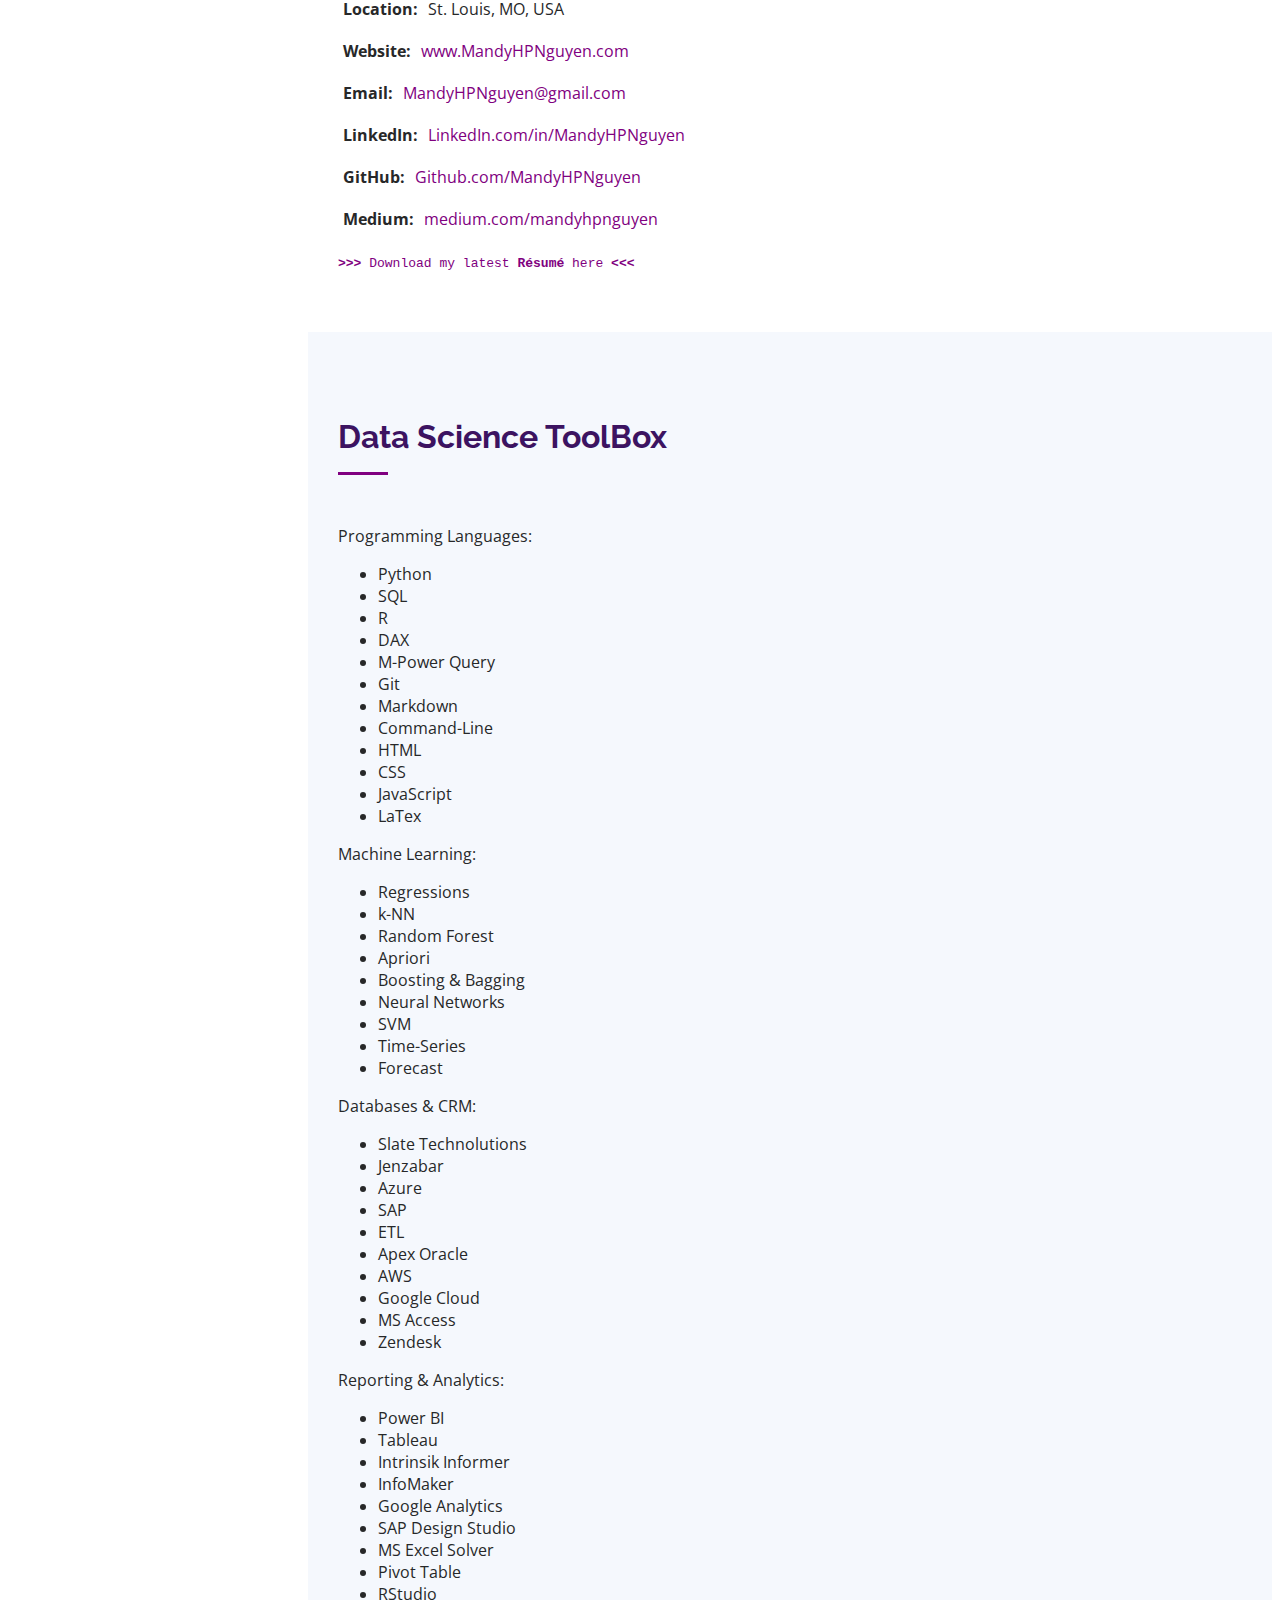
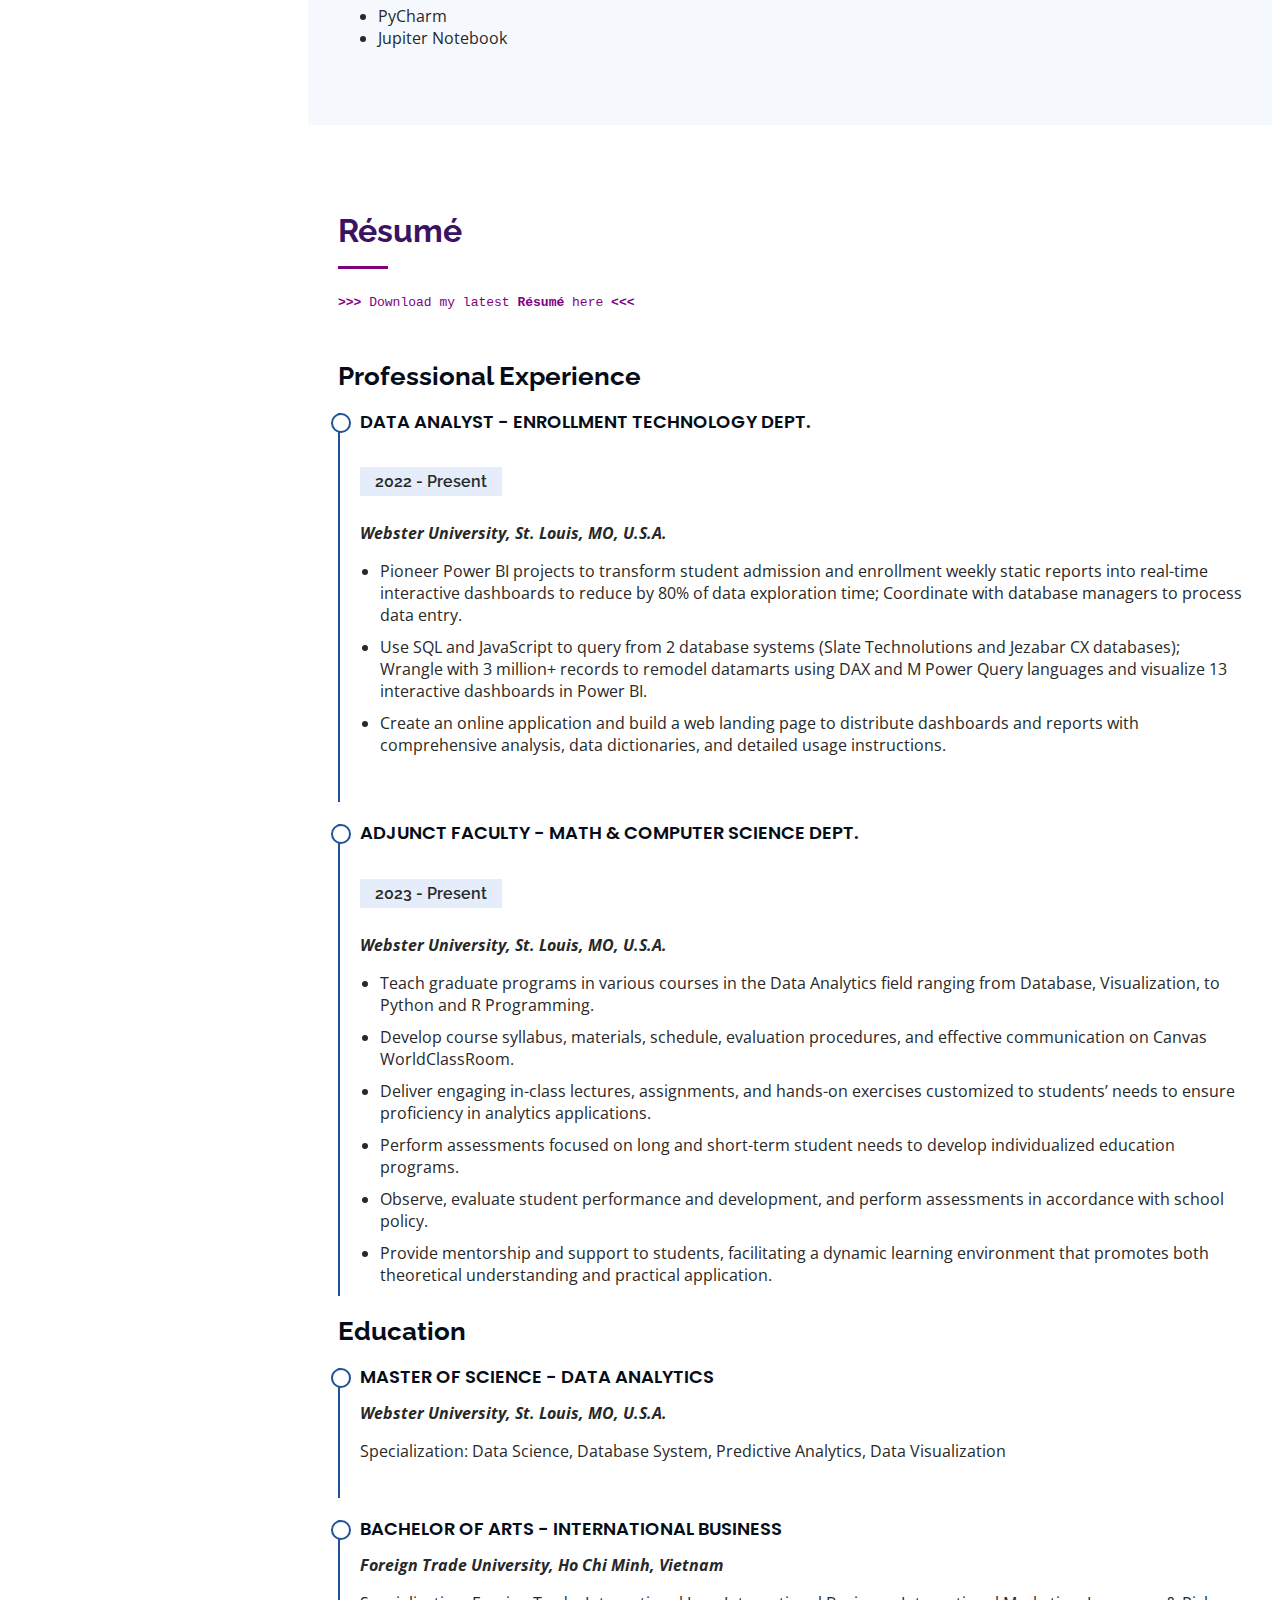
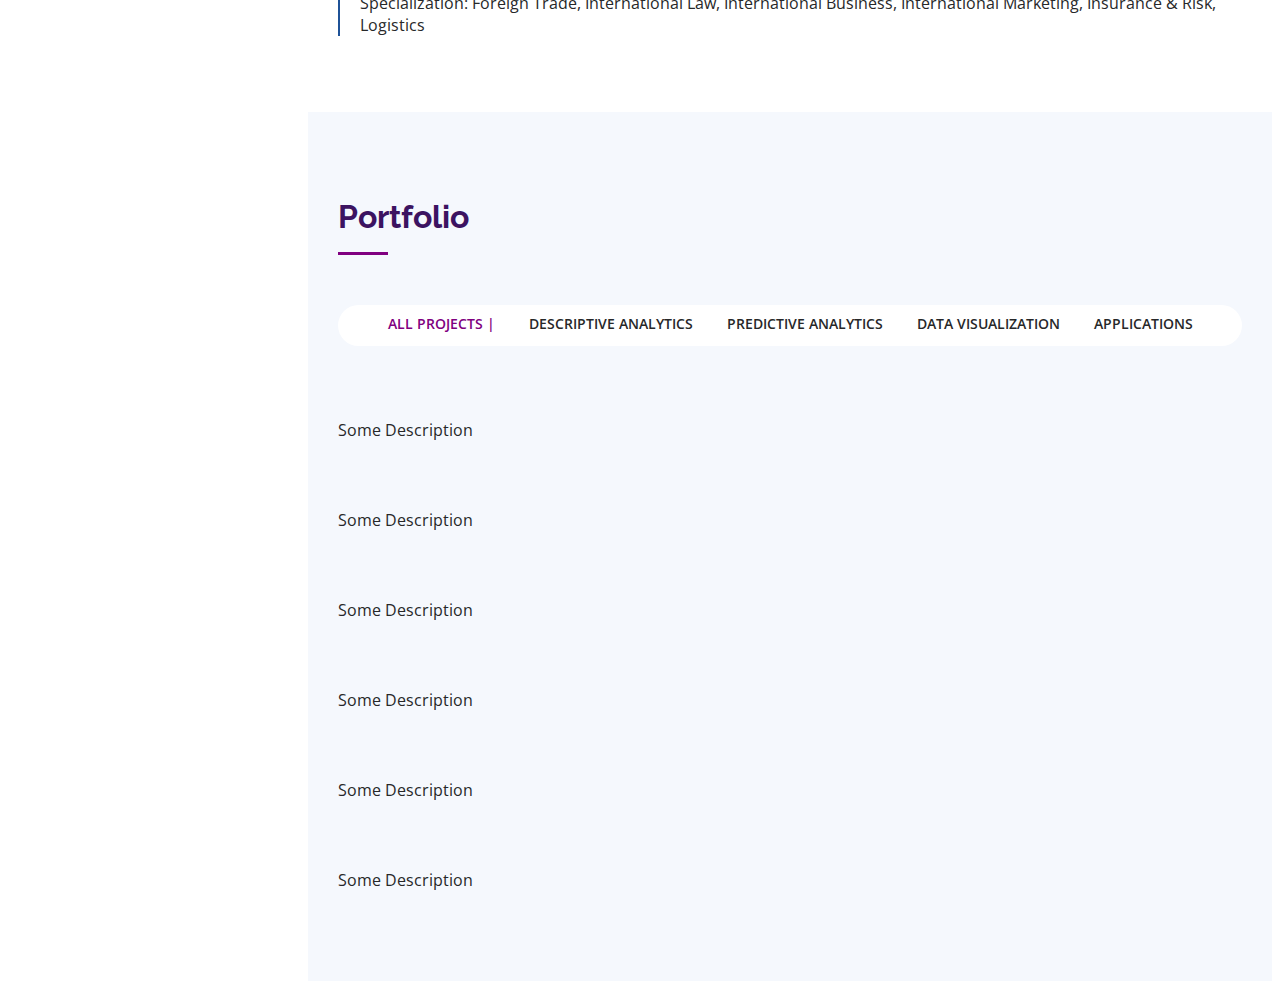
==== commit be891bb4: "Update Portfolio structure" ====
--- a/index.html
+++ b/index.html
@@ -350,6 +350,7 @@
                 <a href="portfolio_sample.html" title="More Details"><i class="bx bx-link"></i></a>
               </div>
             </div>
+            <p>Some Description</p>
           </div>
 
           <div class="col-lg-4 col-md-6 portfolio-item filter-predictive">
@@ -360,6 +361,7 @@
                 <a href="portfolio_sample.html" title="More Details"><i class="bx bx-link"></i></a>
               </div>
             </div>
+            <p>Some Description</p>
           </div>
 
           <div class="col-lg-4 col-md-6 portfolio-item filter-visualization">
@@ -370,6 +372,7 @@
                 <a href="portfolio_sample.html" title="More Details"><i class="bx bx-link"></i></a>
               </div>
             </div>
+            <p>Some Description</p>
           </div>
 
           <div class="col-lg-4 col-md-6 portfolio-item filter-application">
@@ -380,6 +383,7 @@
                 <a href="portfolio_sample.html" title="More Details"><i class="bx bx-link"></i></a>
               </div>
             </div>
+            <p>Some Description</p>
           </div>
 
           <div class="col-lg-4 col-md-6 portfolio-item filter-predictive">
@@ -390,6 +394,7 @@
                 <a href="portfolio_sample.html" title="More Details"><i class="bx bx-link"></i></a>
               </div>
             </div>
+            <p>Some Description</p>
           </div>
 
           <div class="col-lg-4 col-md-6 portfolio-item filter-descriptive">
@@ -400,6 +405,7 @@
                 <a href="portfolio_sample.html" title="More Details"><i class="bx bx-link"></i></a>
               </div>
             </div>
+            <p>Some Description</p>
           </div>
 
         </div>
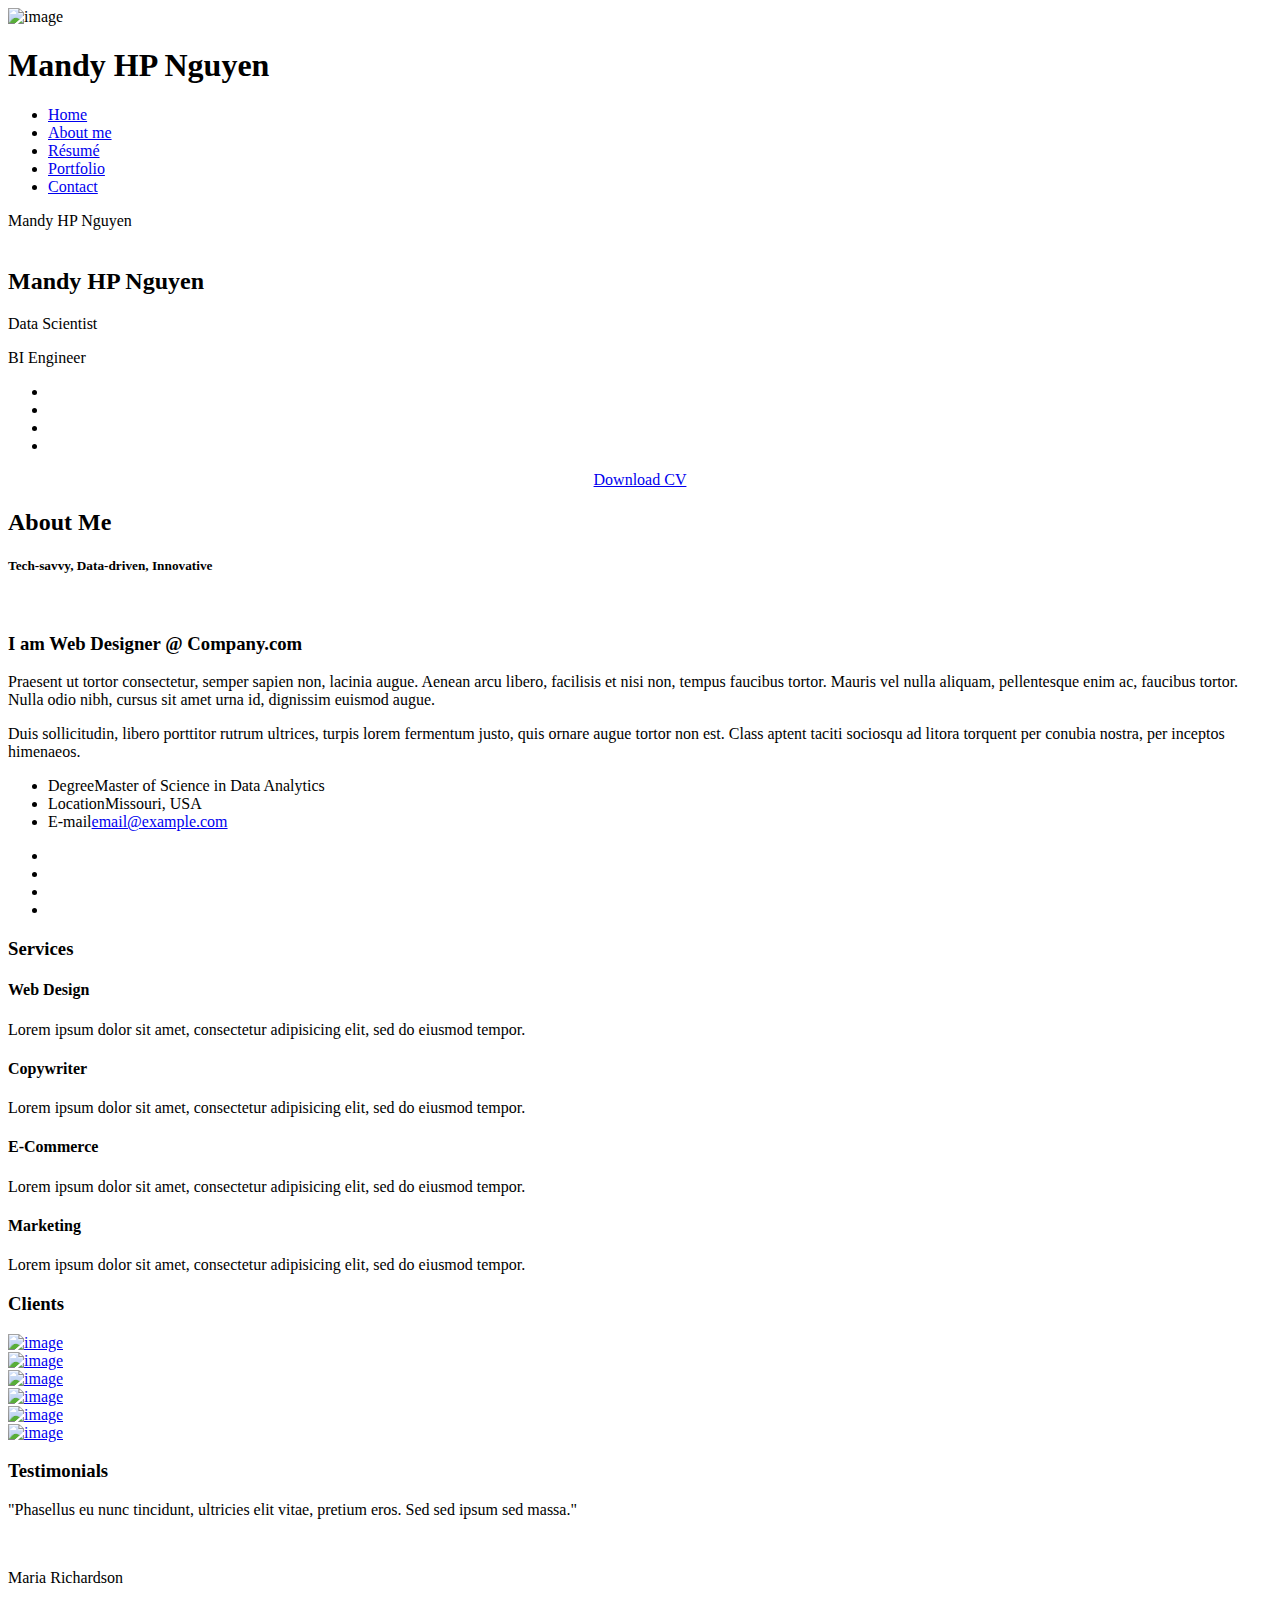
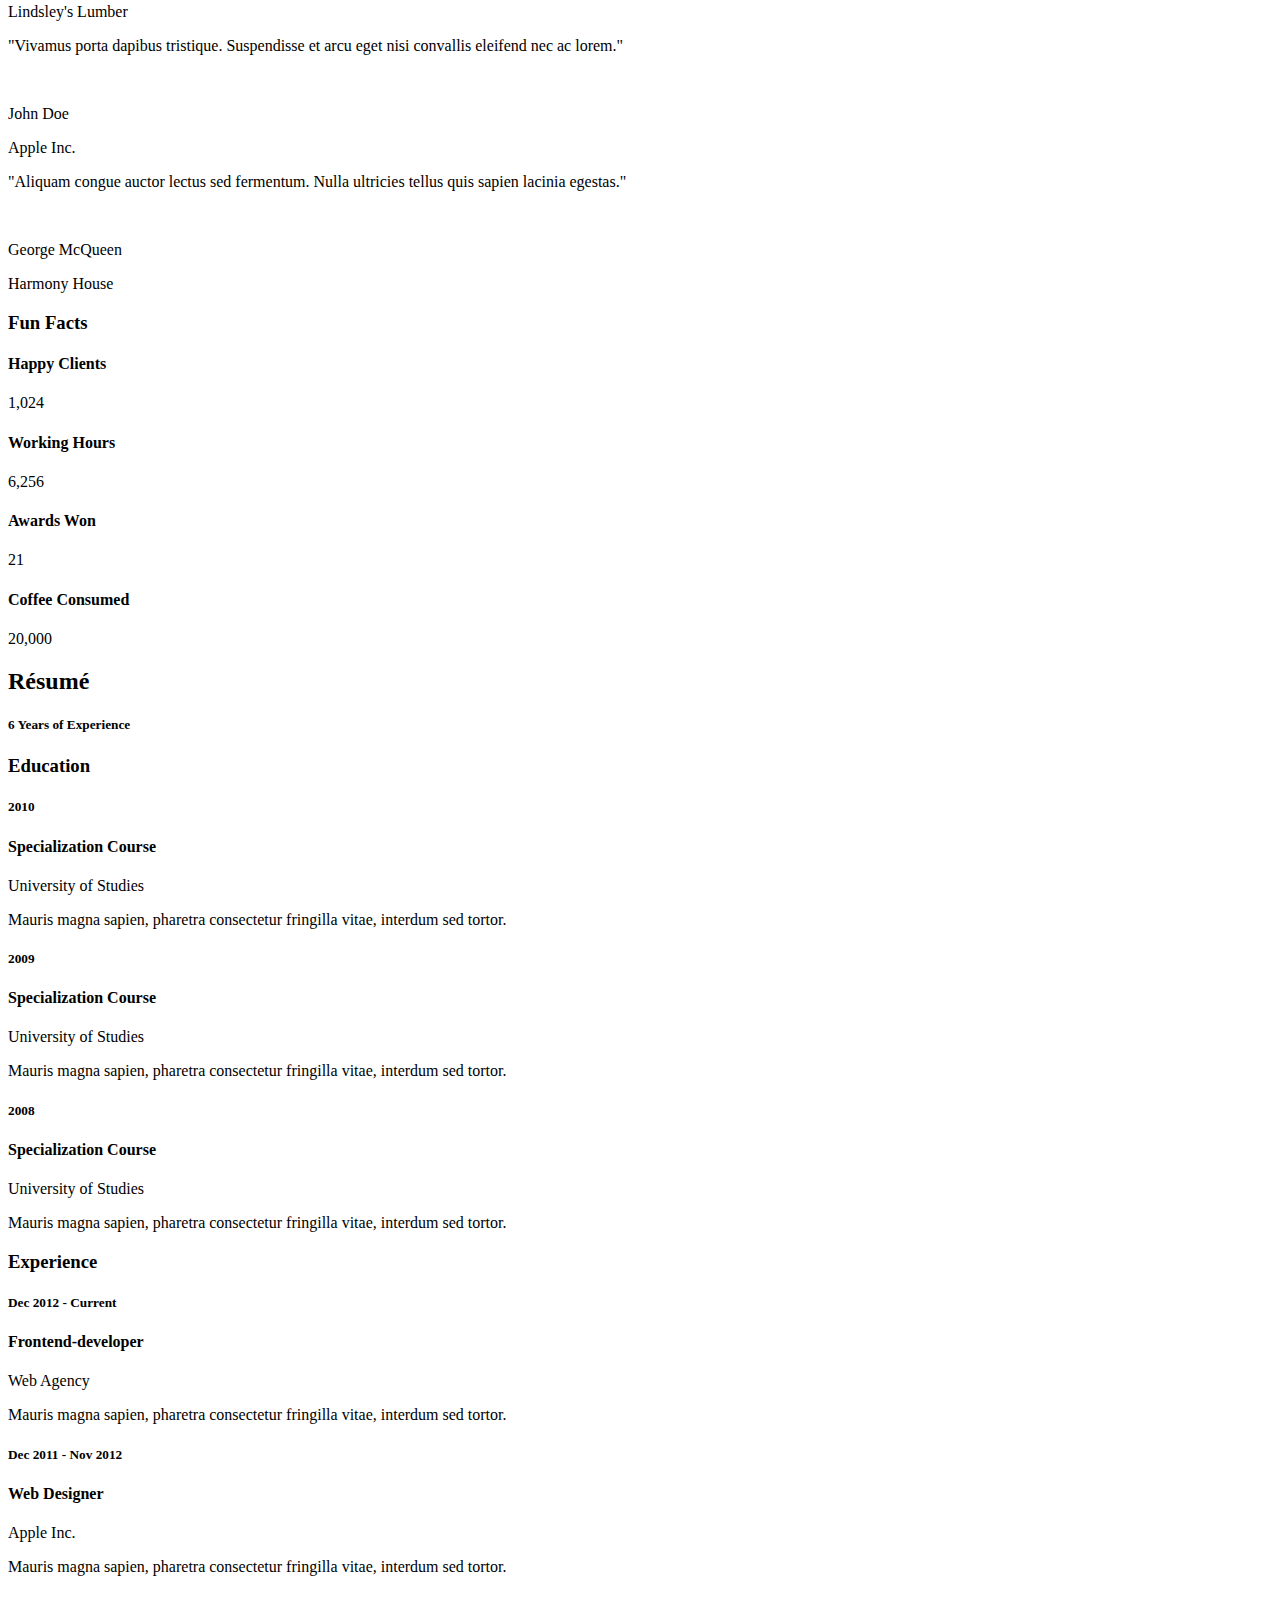
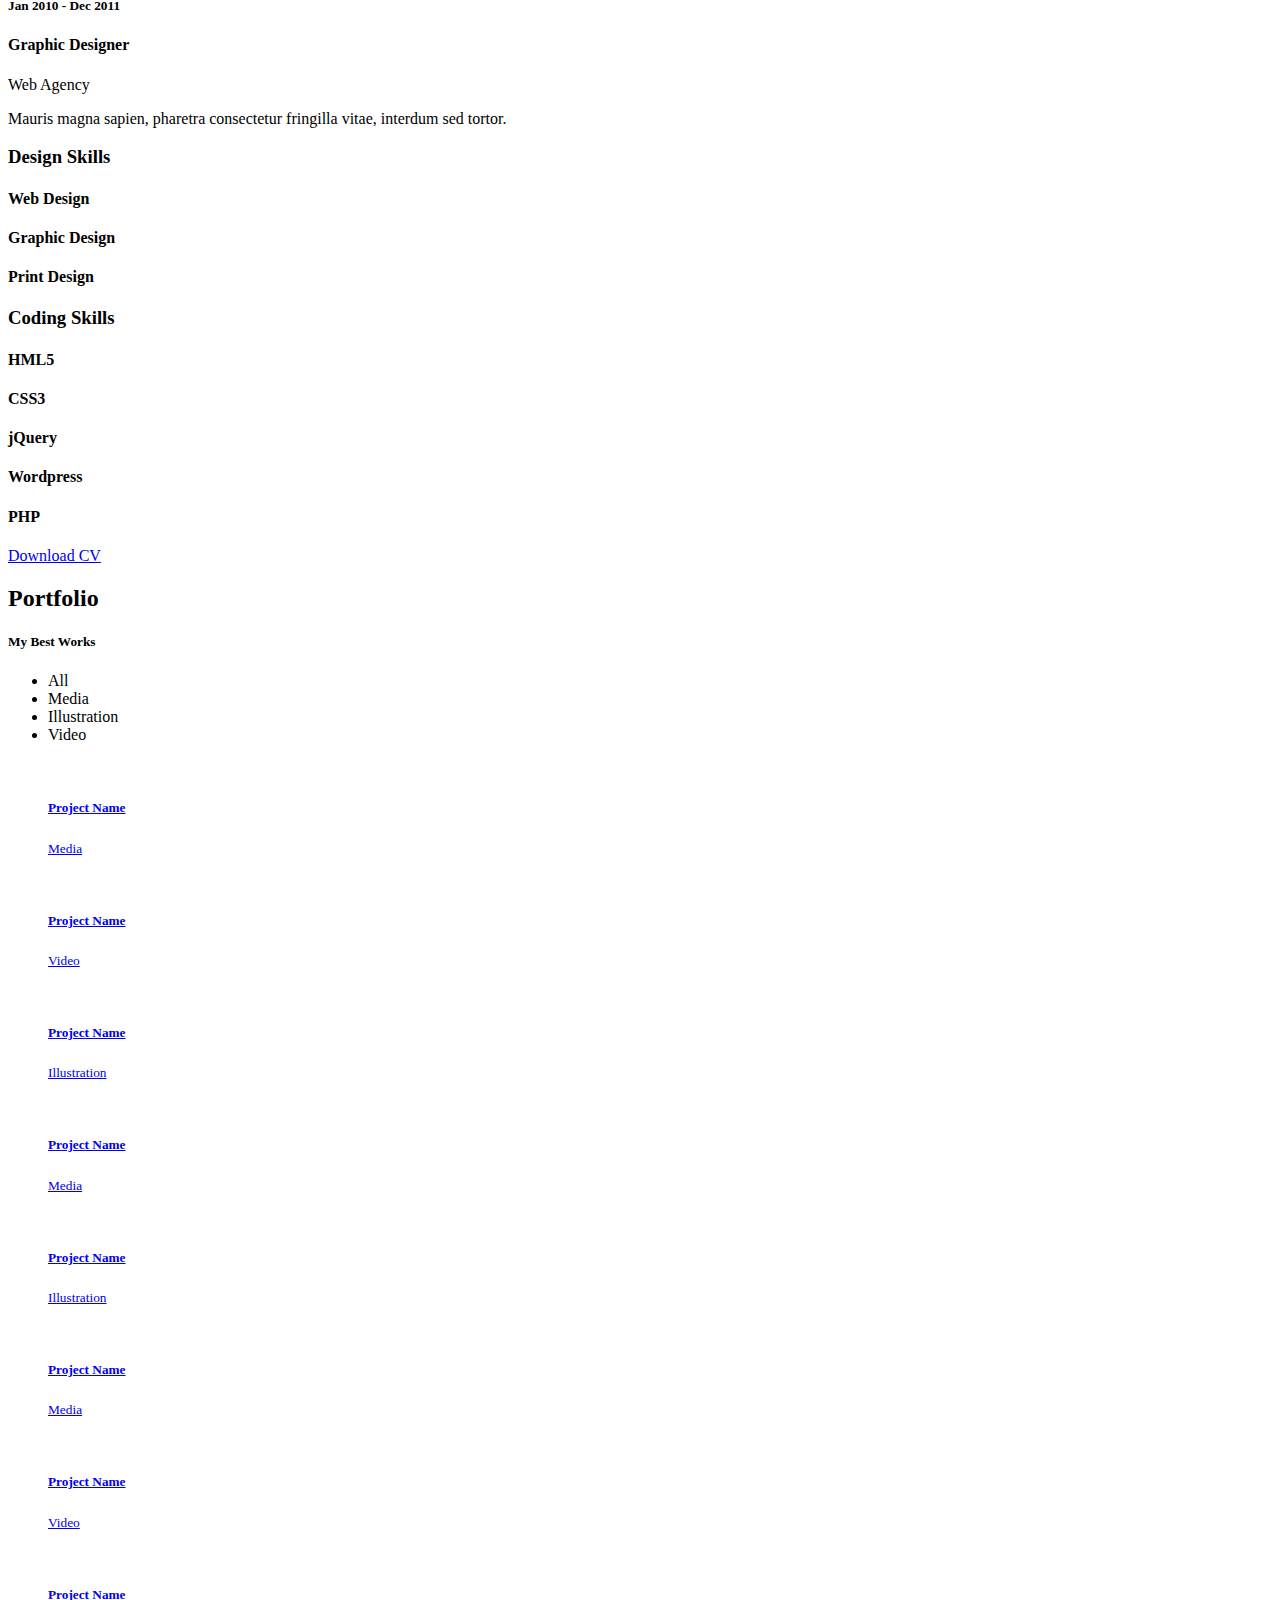
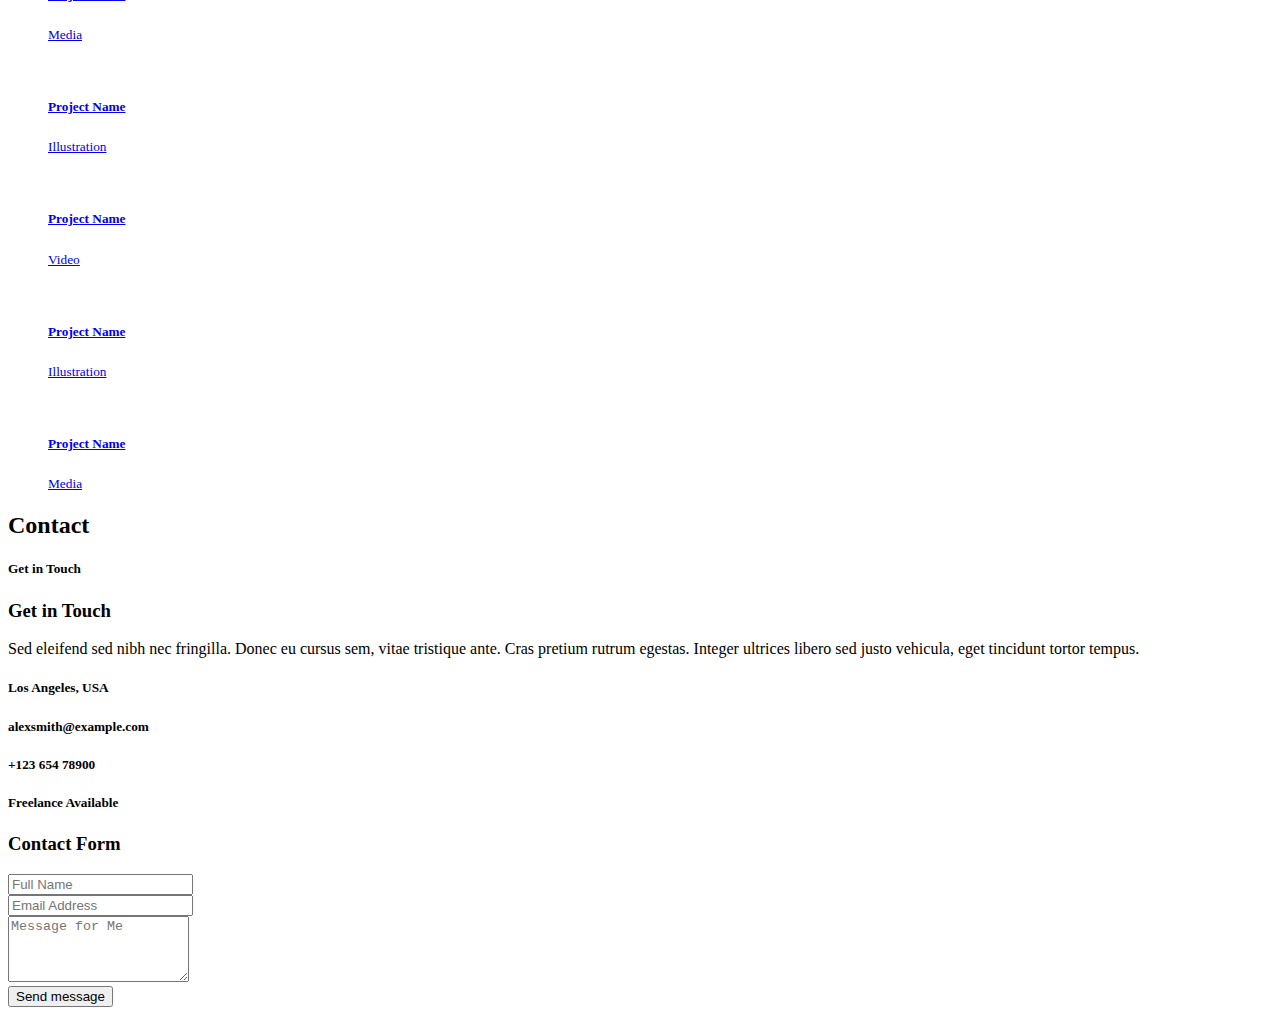
==== commit 08e80b07: "Update index.html" ====
--- a/index.html
+++ b/index.html
@@ -1,440 +1,859 @@
 <!DOCTYPE html>
-<html lang="en" xmlns="http://www.w3.org/1999/html">
-
-<head>
-
-  <!-- Google Analytics tag (gtag.js) -->
-  <script async src="https://www.googletagmanager.com/gtag/js?id=G-WLM8MBRCD3"></script>
-  <script>
-    window.dataLayer = window.dataLayer || [];
-    function gtag(){dataLayer.push(arguments);}
-    gtag('js', new Date());
-
-    gtag('config', 'G-WLM8MBRCD3');
-  </script>
-
-  <!-- Eng of Google Analytics tag (gtag.js) -->
-  
-  <meta charset="utf-8">
-  <meta content="width=device-width, initial-scale=1.0" name="viewport">
-
-  <title>Mandy HP Nguyen|Data Scientist</title>
-  <meta name="author" content="Mandy HP Nguyen">
-  <meta name="description" content="Mandy HP Nguyen's Data Scientist Resume and Project Portfolio." > #160 characters
-  <meta name="keywords" content="data-scientist, data-analyst, database, aws, azure, power-bi, tableau, machine-learning, ai, llm, analytics, predictive, forecast"> #10 keyword phrases
-
-  <!-- Favicons -->
-  <link href="assets/img/favicon.png" rel="icon">
-  <link href="assets/img/apple-touch-icon.png" rel="apple-touch-icon">
-
-  <!-- Google Fonts -->
-  <link href="https://fonts.googleapis.com/css?family=Open+Sans:300,300i,400,400i,600,600i,700,700i|Raleway:300,300i,400,400i,500,500i,600,600i,700,700i|Poppins:300,300i,400,400i,500,500i,600,600i,700,700i" rel="stylesheet">
-
-  <!-- Vendor CSS Files -->
-  <link href="assets/vendor/aos/aos.css" rel="stylesheet">
-  <link href="assets/vendor/bootstrap/css/bootstrap.min.css" rel="stylesheet">
-  <link href="assets/vendor/bootstrap-icons/bootstrap-icons.css" rel="stylesheet">
-  <link href="assets/vendor/boxicons/css/boxicons.min.css" rel="stylesheet">
-  <link href="assets/vendor/glightbox/css/glightbox.min.css" rel="stylesheet">
-  <link href="assets/vendor/swiper/swiper-bundle.min.css" rel="stylesheet">
-
-  <!-- Template Main CSS File -->
-  <link href="assets/css/style.css" rel="stylesheet">
-
-</head>
-
-<body>
-
-  <!-- ======= Mobile nav toggle button ======= -->
-  <i class="bi bi-list mobile-nav-toggle d-xl-none"></i>
-
-  <!-- ======= Header ======= -->
-
-  <header id="header">
-    <div class="d-flex flex-column">
-
-      <div class="profile">
-        <img src="assets/img/profile-img.jpg" alt="" class ="img-fluid rounded-circle">
-        <h1 class="text-light"><a href="https://bit.ly/Web_MHPN?utm_source=website&utm_medium=web-header-name&utm_campaign=oppo24&utm_id=app24ds-web&utm_content=home">Mandy HP Nguyen</a></h1>
-        <h2 style="text-align:center;">Data Scientist</h2>
-        <div class="social-links mt-3 text-center">
-          <a href="https://bit.ly/LinkedIn_MHPN?utm_source=website&utm_medium=web-header-icon&utm_campaign=oppo24&utm_id=app24ds-linkedin&utm_content=linkedin" target="_blank" class="linkedin"><i class="bx bxl-linkedin"></i></a>
-          <a href="https://rebrand.ly/GitHub_MHPN?utm_source=website&utm_medium=web-header-icon&utm_campaign=oppo24&utm_id=app24ds-github&utm_content=github" target="_blank" class="github"><i class="bx bxl-github"></i></a>
-          <a href="https://bit.ly/Medium_MHPN?utm_source=website&utm_medium=web-header-icon&utm_campaign=oppo24&utm_id=app24ds-medium&utm_content=medium" target="_blank" class="medium"><i class="bx bxl-medium"></i></a>
-          <a href="https://rebrand.ly/Mail_MHPN?utm_source=website&utm_medium=web-header-icon&utm_campaign=oppo24&utm_id=app24ds-mailto&utm_content=email" target="_blank" class="mail"><i class="bx bx-envelope"></i></a>
+<html lang="en" class="no-js">
+  <head>
+
+    <!-- Google Analytics tag (gtag.js) -->
+    <script async src="https://www.googletagmanager.com/gtag/js?id=G-WLM8MBRCD3"></script>
+    <script>
+      window.dataLayer = window.dataLayer || [];
+      function gtag(){dataLayer.push(arguments);}
+      gtag('js', new Date());
+
+      gtag('config', 'G-WLM8MBRCD3');
+    </script>
+
+    <!-- Eng of Google Analytics tag (gtag.js) -->
+
+    <meta charset="UTF-8" />
+    <meta http-equiv="X-UA-Compatible" content="IE=edge"> 
+    <title>Mandy HP Nguyen|Data Scientist</title>
+    <meta name="viewport" content="width=device-width, initial-scale=1, maximum-scale=1" />
+    <meta name="author" content="Mandy HP Nguyen" />
+    <meta name="description" content="Mandy HP Nguyen's Data Scientist Resume and Project Portfolio." > <!--160 characters -->
+    <meta name="keywords" content="data-scientist, data-analyst, database, aws, azure, power-bi, tableau, machine-learning, ai, llm, analytics, predictive, forecast"> <!-- 10 keyword phrases -->
+
+    <link rel="shortcut icon" href="favicon.ico">
+
+    <link rel="stylesheet" href="css/bootstrap.css" type="text/css">
+    <link rel="stylesheet" href="css/normalize.css" type="text/css">
+    <link rel="stylesheet" href="css/animate.css" type="text/css">
+    <link rel="stylesheet" href="css/transition-animations.css" type="text/css">
+    <link rel="stylesheet" href="css/jquery.mCustomScrollbar.min.css" type="text/css">
+    <link rel="stylesheet" href="css/owl.carousel.css" type="text/css">
+    <link rel="stylesheet" href="css/magnific-popup.css" type="text/css">
+    <link rel="stylesheet" href="css/main.css" type="text/css">
+
+    <script src="js/jquery-2.1.3.min.js"></script>
+    <script src="js/modernizr.custom.js"></script>
+
+  </head>
+
+  <body>
+    <!-- Loading animation -->
+    <div class="preloader">
+      <div class="preloader-animation">
+        <div class="dot1"></div>
+        <div class="dot2"></div>
+      </div>
+    </div>
+    <!-- /Loading animation -->
+
+    <div id="page" class="page">
+      <!-- Header -->
+      <header id="site_header" class="header mobile-menu-hide header-color-light">
+        <div class="my-photo tilt-effect">
+          <img src="images/main_photo_round_border.png" alt="image">
         </div>
+
+        <div class="site-title-block">
+          <h1 class="site-title">Mandy HP Nguyen</h1>
+        </div>
+
+        <!-- Navigation -->
+        <div class="site-nav">
+          <!-- Main menu -->
+          <ul id="nav" class="site-main-menu">
+            <li>
+              <a class="pt-trigger" href="#home" data-animation="21"><i class="menu-icon pe-7s-icon pe-7s-home"></i>Home</a><!-- href value = data-id without # of .pt-page. -->
+            </li>
+            <li>
+              <a class="pt-trigger" href="#about_me" data-animation="17"><i class="menu-icon pe-7s-icon pe-7s-user"></i>About me</a>
+            </li>
+            <li>
+              <a class="pt-trigger" href="#resume" data-animation="18"><i class="menu-icon pe-7s-icon pe-7s-id"></i>Résumé</a>
+            </li>
+            <li>
+              <a class="pt-trigger" href="#portfolio" data-animation="19"><i class="menu-icon pe-7s-icon pe-7s-portfolio"></i>Portfolio</a>
+            </li>
+            <li>
+              <a class="pt-trigger" href="#contact" data-animation="20"><i class="menu-icon pe-7s-icon pe-7s-mail"></i>Contact</a>
+            </li>
+          </ul>
+          <!-- /Main menu -->
+        </div>
+        <!-- Navigation -->
+      </header>
+      <!-- /Header -->
+
+      <!-- Mobile Header -->
+      <div class="mobile-header mobile-visible">
+        <div class="mobile-logo-container">
+          <div class="mobile-site-title">Mandy HP Nguyen</div>
+        </div>
+
+        <a class="menu-toggle mobile-visible">
+          <i class="fa fa-bars"></i>
+        </a>
       </div>
-      
-      <!-- .nav-menu -->
-      <nav id="navbar" class="nav-menu navbar">
-        <ul>
-          <li><a href="#hero" class="nav-link scrollto active"><i class="bx bx-home"></i> <span>Home</span></a></li>
-          <li><a href="#about" class="nav-link scrollto"><i class="bx bx-user"></i> <span>About</span></a></li>
-          <li><a href="#resume" class="nav-link scrollto"><i class="bx bx-file-blank"></i> <span>Resume</span></a></li>
-          <li><a href="#portfolio" class="nav-link scrollto"><i class="bx bx-book-content"></i> <span>Portfolio</span></a></li>
-        </ul>
-      </nav>
-      <!-- .nav-menu -->
-    
-    </div>
-  </header>
-  
-  <!-- End Header -->
-
-  <!-- ======= Hero Section ======= -->
-  <section id="hero" class="d-flex flex-column justify-content-center align-items-center">
-    <div class="hero-container" data-aos="fade-in">
-      <h1>Mandy HP Nguyen</h1>
-      <p><strong>Hi,</strong>
-        <span class="typed"
-                   data-typed-items=
-                           "I'm a Data Scientist!,
-                           I'm a BI Developer!,
-                           I'm a Tech-savvy Programmer!,
-                           I am actively seeking for new oppotunities!"
-        ></span>
-      </p>
-    </div>
-  </section><!-- End Hero -->
-
-  <main id="main">
-
-    <!-- ======= About Section ======= -->
-    <section id="about" class="about">
-      <div class="container">
-
-        <div class="section-title">
-          <h2>About</h2>
-
-          <p>
-            <strong>Welcome to my space!</strong> I am Mandy HP Nguyen.
-          </p>
-
-        </div>
-
-        <div class="row">
-          <div class="col-lg-4" data-aos="fade-right">
-            <img src="assets/img/profile-img.jpg" class="img-fluid" alt="">
-          </div>
-          <div class="col-lg-8 pt-4 pt-lg-0 content" data-aos="fade-left">
-            <h3>Data Scientist &amp; BI Developer</h3>
-
-<!--            <p class="fst-italic">-->
-<!--              Add some texts here.-->
-<!--            </p>-->
-            <br></br>
-
-            <div class="row">
-              
-              <div class="col-lg-6">
-                <ul>
-                  <li><i class="bi bi-chevron-right"></i> <strong>Degree 1:</strong> <span>M.Sc. in Data Analytics</span></li>
-                  <li><i class="bi bi-chevron-right"></i> <strong>Degree 2:</strong> <span>B.A. in International Business</span></li>
-                  <li><i class="bi bi-chevron-right"></i> <strong>Specialization:</strong> <span>ML, Database, Visualization</span></li>
-                  <li><i class="bi bi-chevron-right"></i> <strong>Languages:</strong> <span>English, Vietnamese</span></li>
-                  <li><i class="bi bi-chevron-right"></i> <strong>Location:</strong> <span>St. Louis, MO, USA</span></li>
-                </ul>
+      <!-- /Mobile Header -->
+
+      <!-- Arrows Nav -->
+      <div class="lmpixels-arrows-nav">
+        <div class="lmpixels-arrow-left"><i class="pe-7s-icon pe-7s-angle-left"></i></div>
+        <div class="lmpixels-arrow-right"><i class="pe-7s-icon pe-7s-angle-right"></i></div>
+      </div>
+      <!-- /Arrows Nav -->
+
+      <!-- Main Content -->
+      <div id="main" class="site-main">
+        <!-- Page changer wrapper -->
+        <div class="pt-wrapper" style="background-image: url(images/main_bg.png);">
+          <!-- Subpages -->
+          <div class="subpages">
+
+            <!-- Home Subpage -->
+            <section class="pt-page pt-page-1 section-without-bg section-paddings-0 table" data-id="home">
+              <div class="section-inner">
+                <div class="home-page-block">
+
+                  <div class="homepage-my-photo tilt-effect">
+                    <img src="images/main_photo_round_border.png" alt="">
+                  </div>
+
+                  <h2>Mandy HP Nguyen</h2>
+
+                  <div class="owl-carousel text-rotation">
+
+                    <div class="item">
+                      <p class="home-page-description">Data Scientist</p>
+                    </div>
+
+                    <div class="item">
+                      <p class="home-page-description">BI Engineer</p>
+                    </div>
+
+                  </div>
+
+                  <div>
+                    <ul class="homepage-social-links">
+                      <li><a href="https://bit.ly/LinkedIn_MHPN?utm_source=website&utm_medium=web-header-icon&utm_campaign=oppo24&utm_id=app24ds-linkedin&utm_content=linkedin" target="_blank" class="tip social-button" title="LinkedIn"><i class="fa fa-linkedin"></i></a></li>
+                      <li><a href="https://rebrand.ly/GitHub_MHPN?utm_source=website&utm_medium=web-header-icon&utm_campaign=oppo24&utm_id=app24ds-github&utm_content=github" target="_blank" class="tip social-button" title="GitHub"><i class="fa fa-github"></i></a></li>
+                      <li><a href="https://bit.ly/Medium_MHPN?utm_source=website&utm_medium=web-header-icon&utm_campaign=oppo24&utm_id=app24ds-medium&utm_content=medium" target="_blank" class="tip social-button" title="Medium"><i class="fa fa-medium"></i></a></li>
+                      <li><a href="https://rebrand.ly/Mail_MHPN?utm_source=website&utm_medium=web-header-icon&utm_campaign=oppo24&utm_id=app24ds-mailto&utm_content=email" target="_blank" class="tip social-button" title="Email"><i class="fa fa-envelope"></i></a></li>
+                    </ul>
+                  </div>
+
+                  <div align="center">
+                    <a href="https://bit.ly/Resume_MHPN?utm_source=website&utm_medium=web-about-CTA&utm_campaign=oppo24&utm_id=app24ds-resume&utm_content=resume" target="_blank" class="button">Download CV</a>
+                  </div>
+
+                </div>
               </div>
-
-              <div class="col-lg-6">
-                <ul>
-                  <li><i class="bi bi-chevron-right"></i> <strong>Website:</strong> <a href="https://bit.ly/Web_MHPN?utm_source=website&utm_medium=web-about&utm_campaign=oppo24&utm_id=app24ds-web&utm_content=home" target="_blank"><span>www.MandyHPNguyen.com</span></a></li>
-                  <li><i class="bi bi-chevron-right"></i> <strong>Email:</strong> <a href="https://rebrand.ly/Mail_MHPN?utm_source=website&utm_medium=web-about&utm_campaign=oppo24&utm_id=app24ds-mailto&utm_content=email" target="_blank"><span>MandyHPNguyen@gmail.com</span></a></li>
-                  <li><i class="bi bi-chevron-right"></i> <strong>LinkedIn:</strong> <a href="https://bit.ly/LinkedIn_MHPN?utm_source=website&utm_medium=web-about&utm_campaign=oppo24&utm_id=app24ds-linkedin&utm_content=linkedin" target="_blank"><span>LinkedIn.com/in/MandyHPNguyen</span></a></li>
-                  <li><i class="bi bi-chevron-right"></i> <strong>GitHub:</strong> <a href="https://rebrand.ly/GitHub_MHPN?utm_source=website&utm_medium=web-about&utm_campaign=oppo24&utm_id=app24ds-github&utm_content=github" target="_blank"><span>Github.com/MandyHPNguyen</span></a></li>
-                  <li><i class="bi bi-chevron-right"></i> <strong>Medium:</strong> <a href="https://bit.ly/Medium_MHPN?utm_source=website&utm_medium=web-about&utm_campaign=oppo24&utm_id=app24ds-medium&utm_content=medium" target="_blank"><span>medium.com/mandyhpnguyen</span></a></li>
-                </ul>
-
+            </section>
+            <!-- End of Home Subpage -->
+
+            <!-- About Me Subpage -->
+            <section class="pt-page pt-page-2" data-id="about_me">
+              <div class="border-block-top-110"></div>
+              <div class="section-inner">
+                <div class="section-title-block">
+                  <div class="section-title-wrapper clearfix">
+                    <h2 class="section-title">About Me</h2>
+                    <h5 class="section-description">Tech-savvy, Data-driven, Innovative</h5>
+                  </div>
+                </div>
+
+                <div class="row">
+                  <div class="col-sm-6 col-md-6 col-lg-4 subpage-block">
+                    <div class="my-photo-block tilt-effect">
+                      <img src="images/main_photo_square_border.png" alt="">
+                    </div>
+                  </div>
+
+                  <div class="col-sm-6 col-md-6 col-lg-4">
+                    <h3>I am Web Designer @ Company.com</h3>
+                    <p>Praesent ut tortor consectetur, semper sapien non, lacinia augue. Aenean arcu libero, facilisis et nisi non, tempus faucibus tortor. Mauris vel nulla aliquam, pellentesque enim ac, faucibus tortor. Nulla odio nibh, cursus sit amet urna id, dignissim euismod augue.</p>
+                    <p>Duis sollicitudin, libero porttitor rutrum ultrices, turpis lorem fermentum justo, quis ornare augue tortor non est. Class aptent taciti sociosqu ad litora torquent per conubia nostra, per inceptos himenaeos.</p>
+                  </div>
+
+                  <div class="col-sm-6 col-md-6 col-lg-4 subpage-block">
+                    <ul class="info-list">
+                      <li><span class="title">Degree</span><span class="value">Master of Science in Data Analytics</span></li>
+                      <li><span class="title">Location</span><span class="value">Missouri, USA</span></li>
+                      <li><span class="title">E-mail</span><span class="value"><a href="https://rebrand.ly/Mail_MHPN?utm_source=website&utm_medium=web-header-icon&utm_campaign=oppo24&utm_id=app24ds-mailto&utm_content=email" target="_blank" >email@example.com</a></span></li>
+                    </ul>
+
+                    <ul class="social-links">
+                      <li><a href="https://bit.ly/LinkedIn_MHPN?utm_source=website&utm_medium=web-header-icon&utm_campaign=oppo24&utm_id=app24ds-linkedin&utm_content=linkedin" target="_blank" class="tip social-button" title="LinkedIn"><i class="fa fa-linkedin"></i></a></li>
+                      <li><a href="https://rebrand.ly/GitHub_MHPN?utm_source=website&utm_medium=web-header-icon&utm_campaign=oppo24&utm_id=app24ds-github&utm_content=github" target="_blank" class="tip social-button" title="GitHub"><i class="fa fa-github"></i></a></li>
+                      <li><a href="https://bit.ly/Medium_MHPN?utm_source=website&utm_medium=web-header-icon&utm_campaign=oppo24&utm_id=app24ds-medium&utm_content=medium" target="_blank" class="tip social-button" title="Medium"><i class="fa fa-medium"></i></a></li>
+                      <li><a href="https://rebrand.ly/Mail_MHPN?utm_source=website&utm_medium=web-header-icon&utm_campaign=oppo24&utm_id=app24ds-mailto&utm_content=email" target="_blank" class="tip social-button" title="Email"><i class="fa fa-envelope"></i></a></li>
+                    </ul>
+                  </div>
+                </div>
+
+                <!-- Services block -->
+                <div class="block-title">
+                  <h3>Services</h3>
+                </div>
+
+                <div class="row">
+                  <div class="col-sm-6 col-md-3 subpage-block">
+                    <div class="service-block"> 
+                      <div class="service-info">
+                        <i class="service-icon pe-7s-icon pe-7s-browser"></i>
+                        <h4>Web Design</h4>
+                        <p>Lorem ipsum dolor sit amet, consectetur adipisicing elit, sed do eiusmod tempor.</p>
+                      </div>
+                    </div>
+                  </div>
+
+                  <div class="col-sm-6 col-md-3 subpage-block">
+                    <div class="service-block"> 
+                      <div class="service-info">
+                        <i class="service-icon pe-7s-icon pe-7s-pen"></i>
+                        <h4>Copywriter</h4>
+                        <p>Lorem ipsum dolor sit amet, consectetur adipisicing elit, sed do eiusmod tempor.</p>
+                      </div>
+                    </div>
+                  </div>
+
+                  <div class="col-sm-6 col-md-3 subpage-block">
+                    <div class="service-block"> 
+                      <div class="service-info">
+                        <i class="service-icon pe-7s-icon pe-7s-cart"></i>
+                        <h4>E-Commerce</h4>
+                        <p>Lorem ipsum dolor sit amet, consectetur adipisicing elit, sed do eiusmod tempor.</p>
+                      </div>
+                    </div>
+                  </div>
+
+                  <div class="col-sm-6 col-md-3 subpage-block">
+                    <div class="service-block"> 
+                      <div class="service-info">
+                        <i class="service-icon pe-7s-icon pe-7s-graph1"></i>
+                        <h4>Marketing</h4>
+                        <p>Lorem ipsum dolor sit amet, consectetur adipisicing elit, sed do eiusmod tempor.</p>
+                      </div>
+                    </div>
+                  </div>
+                </div>
+                <!-- End of Services block -->
+
+                <!-- Clients block -->
+                <div class="block-title">
+                  <h3>Clients</h3>
+                </div>
+
+                <div class="row">
+                  <div class="col-sm-4 col-md-2 subpage-block">
+                    <div class="client-block">
+                      <a href="#" target="_blank"><img src="images/clients/client_1.png" alt="image"></a>
+                    </div>
+                  </div>
+
+                  <div class="col-sm-4 col-md-2 subpage-block">
+                    <div class="client-block">
+                      <a href="#" target="_blank"><img src="images/clients/client_2.png" alt="image"></a>
+                    </div>
+                  </div>
+
+                  <div class="col-sm-4 col-md-2 subpage-block">
+                    <div class="client-block">
+                      <a href="#" target="_blank"><img src="images/clients/client_3.png" alt="image"></a>
+                    </div>
+                  </div>
+
+                  <div class="col-sm-4 col-md-2 subpage-block">
+                    <div class="client-block">
+                      <a href="#" target="_blank"><img src="images/clients/client_4.png" alt="image"></a>
+                    </div>
+                  </div>
+
+                  <div class="col-sm-4 col-md-2 subpage-block">
+                    <div class="client-block">
+                      <a href="#" target="_blank"><img src="images/clients/client_5.png" alt="image"></a>
+                    </div>
+                  </div>
+
+                  <div class="col-sm-4 col-md-2 subpage-block">
+                    <div class="client-block">
+                      <a href="#" target="_blank"><img src="images/clients/client_6.png" alt="image"></a>
+                    </div>
+                  </div>
+                </div>
+                <!-- End of Clients block -->
+
+                <div class="row">
+                  <div class="col-sm-12 col-md-12 subpage-block">
+                    <div class="block-title">
+                      <h3>Testimonials</h3>
+                    </div>
+                    <div class="testimonials owl-carousel">
+                      <!-- Testimonial 1 -->
+                      <div class="testimonial-item">
+                        <!-- Testimonial Content -->
+                        <div class="testimonial-content">
+                          <div class="testimonial-text">
+                            <p>"Phasellus eu nunc tincidunt, ultricies elit vitae, pretium eros. Sed sed ipsum sed massa."</p>
+                          </div>
+                        </div>            
+                        <!-- /Testimonial Content -->  
+                        <!-- Testimonial Author -->
+                        <div class="testimonial-credits">
+                          <!-- Picture -->
+                          <div class="testimonial-picture">
+                            <img src="images/testimonials/testimonial_photo_1.jpg" alt="">
+                          </div>              
+                          <!-- /Picture -->
+                          <!-- Testimonial author information -->
+                          <div class="testimonial-author-info">
+                            <p class="testimonial-author">Maria Richardson</p>
+                            <p class="testimonial-firm">Lindsley's Lumber</p>
+                          </div>
+                        </div>
+                        <!-- /Testimonial author information -->               
+                      </div>
+                      <!-- End of Testimonial 1 -->
+
+                      <!-- Testimonial 2 -->
+                      <div class="testimonial-item">
+                        <!-- Testimonial Content -->
+                        <div class="testimonial-content">
+                          <div class="testimonial-text">
+                            <p>"Vivamus porta dapibus tristique. Suspendisse et arcu eget nisi convallis eleifend nec ac lorem."</p>
+                          </div>
+                        </div>            
+                        <!-- /Testimonial Content -->  
+                        <!-- Testimonial Author -->
+                        <div class="testimonial-credits">
+                          <!-- Picture -->
+                          <div class="testimonial-picture">
+                            <img src="images/testimonials/testimonial_photo_2.jpg" alt="">
+                          </div>              
+                          <!-- /Picture -->
+                          <!-- Testimonial author information -->
+                          <div class="testimonial-author-info">
+                            <p class="testimonial-author">John Doe</p>
+                            <p class="testimonial-firm">Apple Inc.</p>
+                          </div>
+                        </div>
+                        <!-- /Testimonial author information -->               
+                      </div>
+                      <!-- End of Testimonial 2 -->
+
+                      <!-- Testimonial 3 -->
+                      <div class="testimonial-item">
+                        <!-- Testimonial Content -->
+                        <div class="testimonial-content">
+                          <div class="testimonial-text">
+                            <p>"Aliquam congue auctor lectus sed fermentum. Nulla ultricies tellus quis sapien lacinia egestas."</p>
+                          </div>
+                        </div>            
+                        <!-- /Testimonial Content -->  
+                        <!-- Testimonial Author -->
+                        <div class="testimonial-credits">
+                          <!-- Picture -->
+                          <div class="testimonial-picture">
+                            <img src="images/testimonials/testimonial_photo_3.jpg" alt="">
+                          </div>              
+                          <!-- /Picture -->
+                          <!-- Testimonial author information -->
+                          <div class="testimonial-author-info">
+                            <p class="testimonial-author">George McQueen</p>
+                            <p class="testimonial-firm">Harmony House</p>
+                          </div>
+                        </div>
+                        <!-- /Testimonial author information -->               
+                      </div>
+                      <!-- End of Testimonial 3 -->
+                    </div>
+                  </div>
+                </div>
+
+                <!-- Fun facts block -->
+                <div class="block-title">
+                  <h3>Fun Facts</h3>
+                </div>
+
+                <div class="row">
+                  <div class="col-sm-6 col-md-3 subpage-block">
+                    <div class="fun-fact-block gray-bg tilt-effect">
+                      <i class="pe-7s-icon pe-7s-smile"></i>
+                      <h4>Happy Clients</h4>
+                      <span class="fun-value">1,024</span>
+                    </div>
+                  </div>
+
+                  <div class="col-sm-6 col-md-3 subpage-block tilt-effect">
+                    <div class="fun-fact-block">
+                      <i class="pe-7s-icon pe-7s-alarm"></i>
+                      <h4>Working Hours</h4>
+                      <span class="fun-value">6,256</span>
+                    </div>
+                  </div>
+
+                  <div class="col-sm-6 col-md-3 subpage-block tilt-effect">
+                    <div class="fun-fact-block gray-bg">
+                      <i class="pe-7s-icon pe-7s-medal"></i>
+                      <h4>Awards Won</h4>
+                      <span class="fun-value">21</span>
+                    </div>
+                  </div>
+
+                  <div class="col-sm-6 col-md-3 subpage-block tilt-effect">
+                    <div class="fun-fact-block">
+                      <i class="pe-7s-icon pe-7s-coffee"></i>
+                      <h4>Coffee Consumed</h4>
+                      <span class="fun-value">20,000</span>
+                    </div>
+                  </div>
+                </div>
+                <!-- End of Fun fucts block -->
               </div>
-
-              <code><a href="https://bit.ly/Resume_MHPN?utm_source=website&utm_medium=web-about-CTA&utm_campaign=oppo24&utm_id=app24ds-resume&utm_content=resume" target="_blank" ><strong> >>> </strong> Download my latest <strong>Résumé</strong> here <strong> <<< </strong></a></code>
-
-            </div>
-
-<!--            <p>-->
-<!--              Add some texts here-->
-<!--            </p>-->
+            </section>
+            <!-- End of About Me Subpage -->
+
+            <!-- Resume Subpage -->
+            <section class="pt-page pt-page-3" data-id="resume">
+              <div class="border-block-top-110"></div>
+              <div class="section-inner">
+                <div class="section-title-block">
+                  <div class="section-title-wrapper">
+                    <h2 class="section-title">Résumé</h2>
+                    <h5 class="section-description">6 Years of Experience</h5>
+                  </div>
+                </div>
+
+                <div class="row">
+                  <div class="col-sm-6 col-md-4 subpage-block">
+                    <div class="block-title">
+                      <h3>Education</h3>
+                    </div>
+                    <div class="timeline">
+                      <!-- Single event -->
+                      <div class="timeline-event te-primary">
+                        <h5 class="event-date">2010</h5>
+                        <h4 class="event-name">Specialization Course</h4>
+                        <span class="event-description">University of Studies</span>
+                        <p>Mauris magna sapien, pharetra consectetur fringilla vitae, interdum sed tortor.</p>
+                      </div>
+                      <!-- Single event -->
+                      <div class="timeline-event te-primary">
+                        <h5 class="event-date">2009</h5>
+                        <h4 class="event-name">Specialization Course</h4>
+                        <span class="event-description">University of Studies</span>
+                        <p>Mauris magna sapien, pharetra consectetur fringilla vitae, interdum sed tortor.</p>
+                      </div>
+                      <!-- Single event -->
+                      <div class="timeline-event te-primary">
+                        <h5 class="event-date">2008</h5>
+                        <h4 class="event-name">Specialization Course</h4>
+                        <span class="event-description">University of Studies</span>
+                        <p>Mauris magna sapien, pharetra consectetur fringilla vitae, interdum sed tortor.</p>
+                      </div>
+                    </div>
+                  </div>
+
+                  <div class="col-sm-6 col-md-4 subpage-block">
+                    <div class="block-title">
+                      <h3>Experience</h3>
+                    </div>
+                    <div class="timeline">
+                      <!-- Single event -->
+                      <div class="timeline-event te-primary">
+                        <h5 class="event-date">Dec 2012 - Current</h5>
+                        <h4 class="event-name">Frontend-developer</h4>
+                        <span class="event-description">Web Agency</span>
+                        <p>Mauris magna sapien, pharetra consectetur fringilla vitae, interdum sed tortor.</p>
+                      </div>
+                      <!-- Single event -->
+                      <div class="timeline-event te-primary">
+                        <h5 class="event-date">Dec 2011 - Nov 2012</h5>
+                        <h4 class="event-name">Web Designer</h4>
+                        <span class="event-description">Apple Inc.</span>
+                        <p>Mauris magna sapien, pharetra consectetur fringilla vitae, interdum sed tortor.</p>
+                      </div>
+                      <!-- Single event -->
+                      <div class="timeline-event te-primary">
+                        <h5 class="event-date">Jan 2010 - Dec 2011</h5>
+                        <h4 class="event-name">Graphic Designer</h4>
+                        <span class="event-description">Web Agency</span>
+                        <p>Mauris magna sapien, pharetra consectetur fringilla vitae, interdum sed tortor.</p>
+                      </div>
+                    </div>
+                  </div>
+
+                  <div class="col-sm-6 col-md-4 subpage-block">
+                    <div class="block-title">
+                      <h3>Design Skills</h3>
+                    </div>
+                    <div class="skills-info">
+                      <h4>Web Design</h4>                               
+                      <div class="skill-container">
+                        <div class="skill-percentage skill-1"></div>
+                      </div>
+
+                      <h4>Graphic Design</h4>
+                      <div class="skill-container">
+                        <div class="skill-percentage skill-2"></div>
+                      </div>
+
+                      <h4>Print Design</h4>
+                      <div class="skill-container">
+                        <div class="skill-percentage skill-3"></div>
+                      </div> 
+                    </div>
+
+                    <div class="block-title">
+                      <h3>Coding Skills</h3>
+                    </div>
+                    <div class="skills-info">
+                      <h4>HML5</h4>                               
+                      <div class="skill-container">
+                        <div class="skill-percentage skill-4"></div>
+                      </div>
+
+                      <h4>CSS3</h4>
+                      <div class="skill-container">
+                        <div class="skill-percentage skill-5"></div>
+                      </div>
+
+                      <h4>jQuery</h4>
+                      <div class="skill-container">
+                        <div class="skill-percentage skill-6"></div>
+                      </div>
+
+                      <h4>Wordpress</h4>
+                      <div class="skill-container">
+                        <div class="skill-percentage skill-7"></div>
+                      </div>
+
+                      <h4>PHP</h4>
+                      <div class="skill-container">
+                        <div class="skill-percentage skill-8"></div>
+                      </div>
+                    </div>
+                  </div>
+                </div>
+                <div class="row">
+                  <div class="col-sm-12 col-md-12">
+                    <div class="download-cv-block">
+                      <a href="https://bit.ly/Resume_MHPN?utm_source=website&utm_medium=web-about-CTA&utm_campaign=oppo24&utm_id=app24ds-resume&utm_content=resume" target="_blank" class="button">Download CV</a>
+                    </div>
+                  </div>
+                </div>
+              </div>
+            </section>
+            <!-- End Resume Subpage -->
+
+
+            <!-- Portfolio Subpage -->
+            <section class="pt-page pt-page-4" data-id="portfolio">
+              <div class="border-block-top-110"></div>
+              <div class="section-inner">
+                <div class="section-title-block">
+                  <div class="section-title-wrapper">
+                    <h2 class="section-title">Portfolio</h2>
+                    <h5 class="section-description">My Best Works</h5>
+                  </div>
+                </div>
+
+                <!-- Portfolio Content -->
+                <div class="portfolio-content">
+                              
+                  <!-- Portfolio filter -->
+                  <ul id="portfolio_filters" class="portfolio-filters">
+                    <li class="active">
+                      <a class="filter btn btn-sm btn-link active" data-group="all">All</a>
+                    </li>
+                    <li>
+                      <a class="filter btn btn-sm btn-link" data-group="media">Media</a>
+                    </li>
+                    <li>
+                      <a class="filter btn btn-sm btn-link" data-group="illustration">Illustration</a>
+                    </li>
+                    <li>
+                      <a class="filter btn btn-sm btn-link" data-group="video">Video</a>
+                    </li>
+                  </ul>
+                  <!-- End of Portfolio filter -->
+
+                  <!-- Portfolio Grid -->
+                  <div id="portfolio_grid" class="portfolio-grid portfolio-masonry masonry-grid-3">
+
+                    <!-- Portfolio Item 1 -->
+                    <figure class="item" data-groups='["all", "media"]'>
+                      <a class="ajax-page-load" href="portfolio-1.html">
+                        <img src="images/portfolio/1.jpg" alt="">
+                        <div>
+                          <h5 class="name">Project Name</h5>
+                          <small>Media</small>
+                          <i class="pe-7s-icon pe-7s-display2"></i>
+                        </div>
+                      </a>
+                    </figure>
+                    <!-- /Portfolio Item 1 -->
+
+                    <!-- Portfolio Item 2 -->
+                    <figure class="item" data-groups='["all", "video"]'>
+                      <a href="https://player.vimeo.com/video/97102654?autoplay=1" title="Praesent Dolor Ex" class="lightbox mfp-iframe">
+                        <img src="images/portfolio/2.jpg" alt="">
+                        <div>
+                          <h5 class="name">Project Name</h5>
+                          <small>Video</small>
+                          <i class="pe-7s-icon pe-7s-video"></i>
+                        </div>
+                      </a>
+                    </figure>
+                    <!-- /Portfolio Item 2 -->
+
+                    <!-- Portfolio Item 3 -->
+                    <figure class="item" data-groups='["all","illustration"]'>
+                      <a href="images/portfolio/full/3.jpg" class="lightbox" title="Duis Eu Eros Viverra">
+                        <img src="images/portfolio/3.jpg" alt="">
+                        <div>
+                          <h5 class="name">Project Name</h5>
+                          <small>Illustration</small>
+                          <i class="pe-7s-icon pe-7s-photo"></i>
+                        </div>
+                      </a>
+                    </figure>
+                    <!-- /Portfolio Item 3 -->
+
+                    <!-- Portfolio Item 4 -->
+                    <figure class="item" data-groups='["all", "media"]'>
+                      <a class="ajax-page-load" href="portfolio-2.html">
+                        <img src="images/portfolio/4.jpg" alt="">
+                        <div>
+                          <h5 class="name">Project Name</h5>
+                          <small>Media</small>
+                          <i class="pe-7s-icon pe-7s-display2"></i>
+                        </div>
+                      </a>
+                    </figure>
+                    <!-- /Portfolio Item 4 -->
+
+                    <!-- Portfolio Item 5 -->
+                    <figure class="item" data-groups='["all", "illustration"]'>
+                      <a href="images/portfolio/full/5.jpg" class="lightbox" title="Aliquam Condimentum Magna Rhoncus">
+                        <img src="images/portfolio/5.jpg" alt="">
+                        <div>
+                          <h5 class="name">Project Name</h5>
+                          <small>Illustration</small>
+                          <i class="pe-7s-icon pe-7s-photo"></i>
+                        </div>
+                      </a>
+                    </figure>
+                    <!-- /Portfolio Item 5 -->
+
+                    <!-- Portfolio Item 6 -->
+                    <figure class="item" data-groups='["all", "media"]'>
+                      <a class="ajax-page-load" href="portfolio-3.html">
+                        <img src="images/portfolio/6.jpg" alt="">
+                        <div>
+                          <h5 class="name">Project Name</h5>
+                          <small>Media</small>
+                          <i class="pe-7s-icon pe-7s-display2"></i>
+                        </div>
+                      </a>
+                    </figure>
+                    <!-- /Portfolio Item 6 -->
+
+                    <!-- Portfolio Item 7 -->
+                    <figure class="item" data-groups='["all", "video"]'>
+                      <a href="https://player.vimeo.com/video/97102654?autoplay=1" title="Nulla Facilisi" class="lightbox mfp-iframe">
+                        <img src="images/portfolio/7.jpg" alt="">
+                        <div>
+                          <h5 class="name">Project Name</h5>
+                          <small>Video</small>
+                          <i class="pe-7s-icon pe-7s-video"></i>
+                        </div>
+                      </a>
+                    </figure>
+                    <!-- /Portfolio Item 7 -->
+
+                    <!-- Portfolio Item 8 -->
+                    <figure class="item" data-groups='["all",  "media"]'>
+                      <a class="ajax-page-load" href="portfolio-4.html">
+                        <img src="images/portfolio/8.jpg" alt="">
+                        <div>
+                          <h5 class="name">Project Name</h5>
+                          <small>Media</small>
+                          <i class="pe-7s-icon pe-7s-display2"></i>
+                        </div>
+                      </a>
+                    </figure>
+                    <!-- /Portfolio Item 8 -->
+
+                    <!-- Portfolio Item 9 -->
+                    <figure class="item" data-groups='["all","illustration"]'>
+                      <a href="images/portfolio/full/9.jpg" class="lightbox" title="Mauris Neque Dolor">
+                        <img src="images/portfolio/9.jpg" alt="">
+                        <div>
+                          <h5 class="name">Project Name</h5>
+                          <small>Illustration</small>
+                          <i class="pe-7s-icon pe-7s-photo"></i>
+                        </div>
+                      </a>
+                    </figure>
+                    <!-- /Portfolio Item 9 -->
+
+                    <!-- Portfolio Item 10 -->
+                    <figure class="item" data-groups='["all", "video"]'>
+                      <a href="https://player.vimeo.com/video/97102654?autoplay=1" title="Donec Lectus Arcu" class="lightbox mfp-iframe">
+                        <img src="images/portfolio/10.jpg" alt="">
+                        <div>
+                          <h5 class="name">Project Name</h5>
+                          <small>Video</small>
+                          <i class="pe-7s-icon pe-7s-video"></i>
+                        </div>
+                      </a>
+                    </figure>
+                    <!-- /Portfolio Item 10 -->
+
+                    <!-- Portfolio Item 11 -->
+                    <figure class="item" data-groups='["all","illustration"]'>
+                      <a href="images/portfolio/full/11.jpg" class="lightbox" title="Duis Eu Eros Viverra">
+                        <img src="images/portfolio/11.jpg" alt="">
+                        <div>
+                          <h5 class="name">Project Name</h5>
+                          <small>Illustration</small>
+                          <i class="pe-7s-icon pe-7s-photo"></i>
+                        </div>
+                      </a>
+                    </figure>
+                    <!-- /Portfolio Item 11 -->
+
+                    <!-- Portfolio Item 12 -->
+                    <figure class="item" data-groups='["all","media"]'>
+                      <a class="ajax-page-load" href="portfolio-5.html">
+                        <img src="images/portfolio/12.jpg" alt="">
+                        <div>
+                          <h5 class="name">Project Name</h5>
+                          <small>Media</small>
+                          <i class="pe-7s-icon pe-7s-display2"></i>
+                        </div>
+                      </a>
+                    </figure>
+                    <!-- /Portfolio Item 12 -->
+                  </div>
+                  <!-- /Portfolio Grid -->
+
+                </div>
+                <!-- /Portfolio Content -->
+              </div>
+            </section>
+            <!-- /Portfolio Subpage -->
+
+            <!-- Contact Subpage -->
+            <section class="pt-page pt-page-5" data-id="contact">
+              <div class="border-block-top-110"></div>
+              <div class="section-inner">
+                <div class="section-title-block">
+                  <div class="section-title-wrapper">
+                    <h2 class="section-title">Contact</h2>
+                    <h5 class="section-description">Get in Touch</h5>
+                  </div>
+                </div>
+
+                <div class="row">
+                  <div class="col-sm-6 col-md-6 subpage-block">
+                    <div class="block-title">
+                      <h3>Get in Touch</h3>
+                    </div>
+                    <p>Sed eleifend sed nibh nec fringilla. Donec eu cursus sem, vitae tristique ante. Cras pretium rutrum egestas. Integer ultrices libero sed justo vehicula, eget tincidunt tortor tempus.</p>
+                    <div class="contact-info-block">
+                      <div class="ci-icon">
+                        <i class="pe-7s-icon pe-7s-map-marker"></i>
+                      </div>
+                      <div class="ci-text">
+                        <h5>Los Angeles, USA</h5>
+                      </div>
+                    </div>
+                    <div class="contact-info-block">
+                      <div class="ci-icon">
+                        <i class="pe-7s-icon pe-7s-mail"></i>
+                      </div>
+                      <div class="ci-text">
+                        <h5>alexsmith@example.com</h5>
+                      </div>
+                    </div>
+                    <div class="contact-info-block">
+                      <div class="ci-icon">
+                        <i class="pe-7s-icon pe-7s-call"></i>
+                      </div>
+                      <div class="ci-text">
+                        <h5>+123 654 78900</h5>
+                      </div>
+                    </div>
+                    <div class="contact-info-block">
+                      <div class="ci-icon">
+                        <i class="pe-7s-icon pe-7s-check"></i>
+                      </div>
+                      <div class="ci-text">
+                        <h5>Freelance Available</h5>
+                      </div>
+                    </div>
+                  </div>
+
+                  <div class="col-sm-6 col-md-6 subpage-block">
+                    <div class="block-title">
+                      <h3>Contact Form</h3>
+                    </div>
+                    <form id="contact-form" method="post" action="contact_form/contact_form.php">
+
+                      <div class="messages"></div>
+
+                      <div class="controls">
+                        <div class="form-group">
+                            <input id="form_name" type="text" name="name" class="form-control" placeholder="Full Name" required="required" data-error="Name is required.">
+                            <div class="form-control-border"></div>
+                            <i class="form-control-icon pe-7s-user"></i>
+                            <div class="help-block with-errors"></div>
+                        </div>
+
+                        <div class="form-group">
+                            <input id="form_email" type="email" name="email" class="form-control" placeholder="Email Address" required="required" data-error="Valid email is required.">
+                            <div class="form-control-border"></div>
+                            <i class="form-control-icon pe-7s-mail"></i>
+                            <div class="help-block with-errors"></div>
+                        </div>
+
+                        <div class="form-group">
+                            <textarea id="form_message" name="message" class="form-control" placeholder="Message for Me" rows="4" required="required" data-error="Please, leave me a message."></textarea>
+                            <div class="form-control-border"></div>
+                            <i class="form-control-icon pe-7s-comment"></i>
+                            <div class="help-block with-errors"></div>
+                        </div>
+
+                        <input type="submit" class="button btn-send" value="Send message">
+                      </div>
+                    </form>
+                  </div>
+                </div>
+              </div>
+            </section>
+            <!-- End Contact Subpage -->
 
           </div>
         </div>
-
+        <!-- /Page changer wrapper -->
       </div>
-    </section>
-    
-    <!-- End About Section -->
-
-    <!-- ======= Skills Section ======= -->
-    <section id="skills" class="skills section-bg">
-      <div class="container">
-
-        <div class="section-title">
-          <h2>Data Science ToolBox</h2>
-
-<!--          <p>-->
-<!--            Add some texts here.-->
-<!--          </p>-->
-
-        </div>
-
-        <div class="row">
-
-          <div class="category">
-            <div class="title">Programming Languages: </div>
-            <ul class="list">
-              <li class="skill">Python</li>
-              <li class="skill">SQL</li>
-              <li class="skill">R</li>
-              <li class="skill">DAX</li>
-              <li class="skill">M-Power Query</li>
-              <li class="skill">Git</li>
-              <li class="skill">Markdown</li>
-              <li class="skill">Command-Line</li>
-              <li class="skill">HTML</li>
-              <li class="skill">CSS</li>
-              <li class="skill">JavaScript</li>
-              <li class="skill">LaTex</li>
-            </ul>
-          </div>
-
-          <div class="category">
-            <div class="title">Machine Learning: </div>
-            <ul class="list">
-              <li class="skill">Regressions</li>
-              <li class="skill">k-NN</li>
-              <li class="skill">Random Forest</li>
-              <li class="skill">Apriori</li>
-              <li class="skill">Boosting & Bagging</li>
-              <li class="skill">Neural Networks</li>
-              <li class="skill">SVM</li>
-              <li class="skill">Time-Series</li>
-              <li class="skill">Forecast</li>
-            </ul>
-          </div>
-
-          <div class="category">
-            <div class="title">Databases & CRM: </div>
-            <ul class="list">
-              <li class="skill">Slate Technolutions</li>
-              <li class="skill">Jenzabar</li>
-              <li class="skill">Azure</li>
-              <li class="skill">SAP</li>
-              <li class="skill">ETL</li>
-              <li class="skill">Apex Oracle</li>
-              <li class="skill">AWS</li>
-              <li class="skill">Google Cloud</li>
-              <li class="skill">MS Access</li>
-              <li class="skill">Zendesk</li>
-            </ul>
-          </div>
-
-          <div class="category">
-            <div class="title">Reporting & Analytics: </div>
-            <ul class="list">
-              <li class="skill">Power BI</li>
-              <li class="skill">Tableau</li>
-              <li class="skill">Intrinsik Informer</li>
-              <li class="skill">InfoMaker</li>
-              <li class="skill">Google Analytics</li>
-              <li class="skill">SAP Design Studio</li>
-              <li class="skill">MS Excel Solver</li>
-              <li class="skill">Pivot Table</li>
-              <li class="skill">RStudio</li>
-              <li class="skill">PyCharm</li>
-              <li class="skill">Jupiter Notebook</li>
-            </ul>
-          </div>
-
-        </div>
-
-      </div>
-    </section><!-- End Skills Section -->
-
-    <!-- ======= Resume Section ======= -->
-    <section id="resume" class="resume">
-      <div class="container">
-
-        <div class="section-title">
-          <h2>Résumé</h2>
-
-          <p>
-            <code><a href="https://bit.ly/Resume_MHPN?utm_source=website&utm_medium=web-resume-CTA&utm_campaign=oppo24&utm_id=app24ds-resume&utm_content=resume" target="_blank" ><strong> >>> </strong> Download my latest <strong>Résumé</strong> here <strong> <<< </strong></a></code>
-          </p>
-
-<!--          <i class="bi bi-chevron-right"></i> -->
-
-        </div>
-
-        <div class="row">
-
-
-          <div class="col-lg-6" data-aos="fade-up" data-aos-delay="100">
-
-            <h3 class="resume-title">Professional Experience</h3>
-
-            <div class="resume-item">
-              <h4>Data Analyst - Enrollment Technology Dept.</h4>
-              <h5>2022 - Present</h5>
-              <p><strong><em>Webster University, St. Louis, MO, U.S.A.</em></strong></p>
-              <ul>
-                <li>Pioneer Power BI projects to transform student admission and enrollment weekly static reports into real-time interactive dashboards to reduce by 80% of data exploration time; Coordinate with database managers to process data entry.</li>
-                <li>Use SQL and JavaScript to query from 2 database systems (Slate Technolutions and Jezabar CX databases); Wrangle with 3 million+ records to remodel datamarts using DAX and M Power Query languages and visualize 13 interactive dashboards in Power BI.</li>
-                <li>Create an online application and build a web landing page to distribute dashboards and reports with comprehensive analysis, data dictionaries, and detailed usage instructions.</li>
-              </ul>
-            </div>
-
-            <div class="resume-item">
-              <h4>Adjunct Faculty - Math & Computer Science Dept.</h4>
-              <h5>2023 - Present</h5>
-              <p><strong><em>Webster University, St. Louis, MO, U.S.A.</em></strong></p>
-              <ul>
-                <li>Teach graduate programs in various courses in the Data Analytics field ranging from Database, Visualization, to Python and R Programming.</li>
-                <li>Develop course syllabus, materials, schedule, evaluation procedures, and effective communication on Canvas WorldClassRoom.</li>
-                <li>Deliver engaging in-class lectures, assignments, and hands-on exercises customized to students’ needs to ensure proficiency in analytics applications.</li>
-                <li>Perform assessments focused on long and short-term student needs to develop individualized education programs.</li>
-                <li>Observe, evaluate student performance and development, and perform assessments in accordance with school policy.</li>
-                <li>Provide mentorship and support to students, facilitating a dynamic learning environment that promotes both theoretical understanding and practical application.</li>
-              </ul>
-            </div>
-
-          </div>
-
-          <div class="col-lg-6" data-aos="fade-up">
-
-            <h3 class="resume-title">Education</h3>
-            <div class="resume-item">
-              <h4>Master of Science - Data Analytics</h4>
-              <p><strong><em>Webster University, St. Louis, MO, U.S.A.</em></strong></p>
-              <p>Specialization: Data Science, Database System, Predictive Analytics, Data Visualization</p>
-            </div>
-            <div class="resume-item">
-              <h4>Bachelor of Arts - International Business</h4>
-              <p><strong><em>Foreign Trade University, Ho Chi Minh, Vietnam</em></strong></p>
-              <p>Specialization: Foreign Trade, International Law, International Business, International Marketing, Insurance & Risk, Logistics</p>
-            </div>
-
-          </div>
-
-        </div>
-
-      </div>
-    </section><!-- End Resume Section -->
-
-    <!-- ======= Portfolio Section ======= -->
-    <section id="portfolio" class="portfolio section-bg">
-      <div class="container">
-
-        <div class="section-title">
-          <h2>Portfolio</h2>
-
-        </div>
-
-        <div class="row" data-aos="fade-up">
-          <div class="col-lg-12 d-flex justify-content-center">
-            <ul id="portfolio-flters">
-              <li data-filter="*" class="filter-active">All Projects | </li>
-              <li data-filter=".filter-descriptive">Descriptive Analytics</li>
-              <li data-filter=".filter-predictive">Predictive Analytics</li>
-              <li data-filter=".filter-visualization">Data Visualization</li>
-              <li data-filter=".filter-application">Applications</li>
-            </ul>
-          </div>
-        </div>
-
-        <div class="row portfolio-container" data-aos="fade-up" data-aos-delay="100">
-
-          <div class="col-lg-4 col-md-6 portfolio-item filter-descriptive">
-            <div class="portfolio-wrap">
-              <img src="assets/img/portfolio/portfolio-descriptive.jpg" class="img-fluid" alt="">
-              <div class="portfolio-links">
-                <a href="assets/img/portfolio/portfolio-descriptive.jpg" data-gallery="portfolioGallery" class="portfolio-lightbox" title="Descriptive 1"><i class="bx bx-plus"></i></a>
-                <a href="portfolio_sample.html" title="More Details"><i class="bx bx-link"></i></a>
-              </div>
-            </div>
-            <p>Some Description</p>
-          </div>
-
-          <div class="col-lg-4 col-md-6 portfolio-item filter-predictive">
-            <div class="portfolio-wrap">
-              <img src="assets/img/portfolio/portfolio-predictive.jpg" class="img-fluid" alt="">
-              <div class="portfolio-links">
-                <a href="assets/img/portfolio/portfolio-predictive.jpg" data-gallery="portfolioGallery" class="portfolio-lightbox" title="Predictive 1"><i class="bx bx-plus"></i></a>
-                <a href="portfolio_sample.html" title="More Details"><i class="bx bx-link"></i></a>
-              </div>
-            </div>
-            <p>Some Description</p>
-          </div>
-
-          <div class="col-lg-4 col-md-6 portfolio-item filter-visualization">
-            <div class="portfolio-wrap">
-              <img src="assets/img/portfolio/portfolio-visualization.jpg" class="img-fluid" alt="">
-              <div class="portfolio-links">
-                <a href="assets/img/portfolio/portfolio-visualization.jpg" data-gallery="portfolioGallery" class="portfolio-lightbox" title="Visualization 1"><i class="bx bx-plus"></i></a>
-                <a href="portfolio_sample.html" title="More Details"><i class="bx bx-link"></i></a>
-              </div>
-            </div>
-            <p>Some Description</p>
-          </div>
-
-          <div class="col-lg-4 col-md-6 portfolio-item filter-application">
-            <div class="portfolio-wrap">
-              <img src="assets/img/portfolio/portfolio-application.jpg" class="img-fluid" alt="">
-              <div class="portfolio-links">
-                <a href="assets/img/portfolio/portfolio-application.jpg" data-gallery="portfolioGallery" class="portfolio-lightbox" title="Application 1"><i class="bx bx-plus"></i></a>
-                <a href="portfolio_sample.html" title="More Details"><i class="bx bx-link"></i></a>
-              </div>
-            </div>
-            <p>Some Description</p>
-          </div>
-
-          <div class="col-lg-4 col-md-6 portfolio-item filter-predictive">
-            <div class="portfolio-wrap">
-              <img src="assets/img/portfolio/portfolio-predictive.jpg" class="img-fluid" alt="">
-              <div class="portfolio-links">
-                <a href="assets/img/portfolio/portfolio-predictive.jpg" data-gallery="portfolioGallery" class="portfolio-lightbox" title="Predictive 2"><i class="bx bx-plus"></i></a>
-                <a href="portfolio_sample.html" title="More Details"><i class="bx bx-link"></i></a>
-              </div>
-            </div>
-            <p>Some Description</p>
-          </div>
-
-          <div class="col-lg-4 col-md-6 portfolio-item filter-descriptive">
-            <div class="portfolio-wrap">
-              <img src="assets/img/portfolio/portfolio-descriptive.jpg" class="img-fluid" alt="">
-              <div class="portfolio-links">
-                <a href="assets/img/portfolio/portfolio-descriptive.jpg" data-gallery="portfolioGallery" class="portfolio-lightbox" title="Descriptive 2"><i class="bx bx-plus"></i></a>
-                <a href="portfolio_sample.html" title="More Details"><i class="bx bx-link"></i></a>
-              </div>
-            </div>
-            <p>Some Description</p>
-          </div>
-
-        </div>
-
-      </div>
-    </section>
-    
-    <!-- End Portfolio Section -->
-
-  </main>
-  
-  <!-- End #main -->
-
-  <a href="#" class="back-to-top d-flex align-items-center justify-content-center"><i class="bi bi-arrow-up-short"></i></a>
-
-  <!-- Vendor JS Files -->
-  <script src="assets/vendor/purecounter/purecounter_vanilla.js"></script>
-  <script src="assets/vendor/aos/aos.js"></script>
-  <script src="assets/vendor/bootstrap/js/bootstrap.bundle.min.js"></script>
-  <script src="assets/vendor/glightbox/js/glightbox.min.js"></script>
-  <script src="assets/vendor/isotope-layout/isotope.pkgd.min.js"></script>
-  <script src="assets/vendor/swiper/swiper-bundle.min.js"></script>
-  <script src="assets/vendor/typed.js/typed.umd.js"></script>
-  <script src="assets/vendor/waypoints/noframework.waypoints.js"></script>
-  <script src="assets/vendor/php-email-form/validate.js"></script>
-
-  <!-- Template Main JS File -->
-  <script src="assets/js/main.js"></script>
-
-</body>
-
-</html>+      <!-- /Main Content -->
+    </div>
+
+    <script src="js/bootstrap.min.js"></script>
+    <script src="js/pages-switcher.js"></script>
+    <script src="js/imagesloaded.pkgd.min.js"></script>
+    <script src="js/validator.js"></script>
+    <script src="js/jquery.shuffle.min.js"></script>
+    <script src="js/masonry.pkgd.min.js"></script>
+    <script src="js/owl.carousel.min.js"></script>
+    <script src="js/jquery.magnific-popup.min.js"></script>
+    <script src="js/jquery.mCustomScrollbar.concat.min.js"></script>
+    <script src="js/tilt.jquery.min.js"></script>
+    <script src="js/jquery.hoverdir.js"></script>
+    <script src="js/main.js"></script>
+  </body>
+</html>
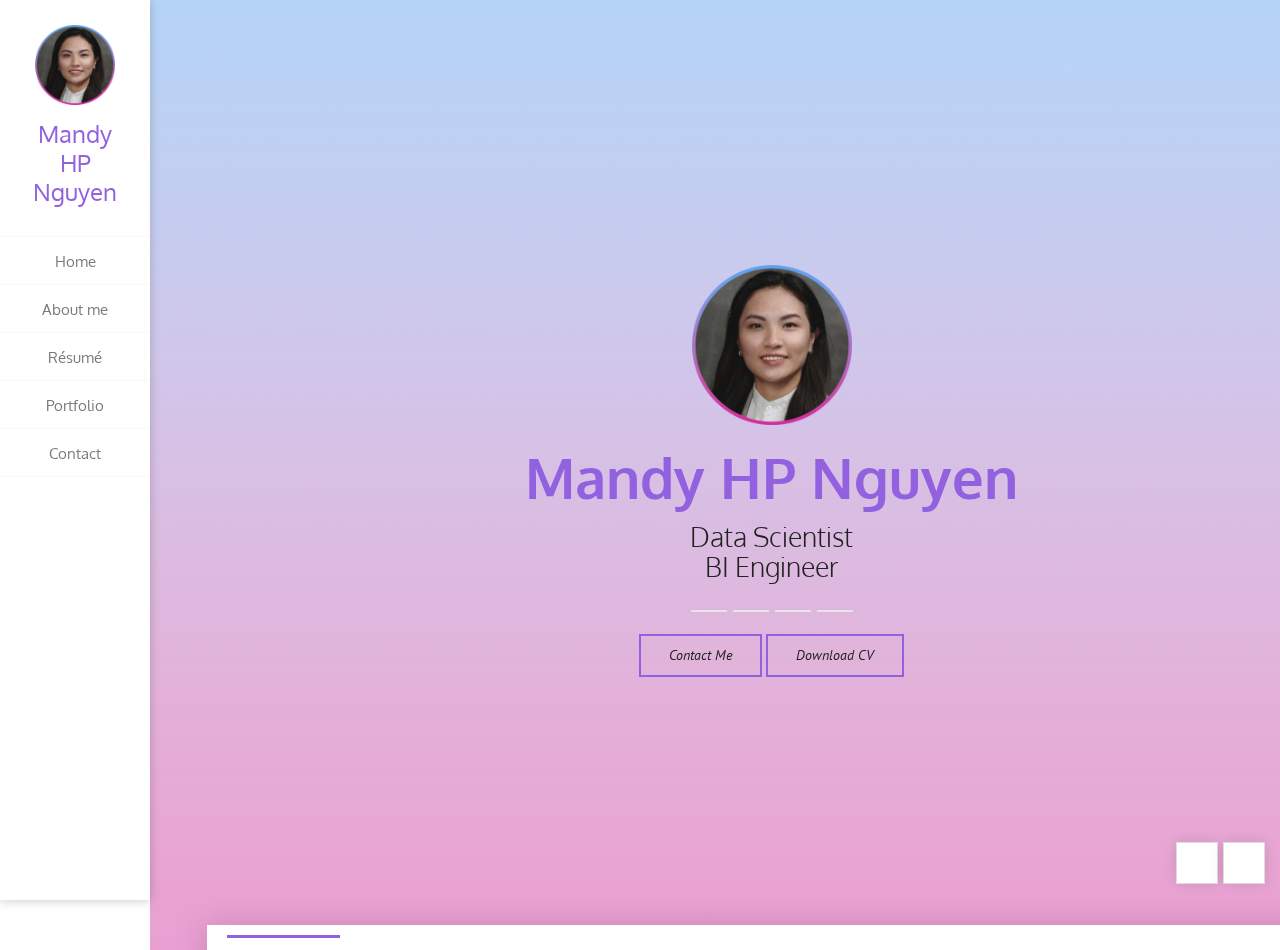
==== commit 1d037b9a: "Update structure" ====
--- a/index.html
+++ b/index.html
@@ -52,7 +52,7 @@
       <!-- Header -->
       <header id="site_header" class="header mobile-menu-hide header-color-light">
         <div class="my-photo tilt-effect">
-          <img src="images/main_photo_round_border.png" alt="image">
+          <img src="images/main/photo_round_border.png" alt="image">
         </div>
 
         <div class="site-title-block">
@@ -107,7 +107,7 @@
       <!-- Main Content -->
       <div id="main" class="site-main">
         <!-- Page changer wrapper -->
-        <div class="pt-wrapper" style="background-image: url(images/main_bg.png);">
+        <div class="pt-wrapper" style="background-image: url(images/main/bg.png);">
           <!-- Subpages -->
           <div class="subpages">
 
@@ -117,7 +117,7 @@
                 <div class="home-page-block">
 
                   <div class="homepage-my-photo tilt-effect">
-                    <img src="images/main_photo_round_border.png" alt="">
+                    <img src="images/main/photo_round_border.png" alt="">
                   </div>
 
                   <h2>Mandy HP Nguyen</h2>
@@ -144,7 +144,18 @@
                   </div>
 
                   <div align="center">
-                    <a href="https://bit.ly/Resume_MHPN?utm_source=website&utm_medium=web-about-CTA&utm_campaign=oppo24&utm_id=app24ds-resume&utm_content=resume" target="_blank" class="button">Download CV</a>
+
+<!--                    <a class="ajax-page-load" href="contacts.html"></a>-->
+                    <i class="ajax-page-load"
+                       href="contacts.html">
+                      <a class="button">Contact Me</a>
+                    </i>
+
+                    <a href="https://bit.ly/Resume_MHPN?utm_source=website&utm_medium=web-about-CTA&utm_campaign=oppo24&utm_id=app24ds-resume&utm_content=resume"
+                       target="_blank" class="button">
+                      <i>Download CV</i>
+                    </a>
+
                   </div>
 
                 </div>
@@ -166,7 +177,7 @@
                 <div class="row">
                   <div class="col-sm-6 col-md-6 col-lg-4 subpage-block">
                     <div class="my-photo-block tilt-effect">
-                      <img src="images/main_photo_square_border.png" alt="">
+                      <img src="images/main/photo_square_border.png" alt="">
                     </div>
                   </div>
 
@@ -180,7 +191,7 @@
                     <ul class="info-list">
                       <li><span class="title">Degree</span><span class="value">Master of Science in Data Analytics</span></li>
                       <li><span class="title">Location</span><span class="value">Missouri, USA</span></li>
-                      <li><span class="title">E-mail</span><span class="value"><a href="https://rebrand.ly/Mail_MHPN?utm_source=website&utm_medium=web-header-icon&utm_campaign=oppo24&utm_id=app24ds-mailto&utm_content=email" target="_blank" >email@example.com</a></span></li>
+                      <li><span class="title">E-mail</span><span class="value"><a href="https://rebrand.ly/Mail_MHPN?utm_source=website&utm_medium=web-header-icon&utm_campaign=oppo24&utm_id=app24ds-mailto&utm_content=email" target="_blank" >MandyHPNguyen@gmail.com</a></span></li>
                     </ul>
 
                     <ul class="social-links">
@@ -409,23 +420,27 @@
                     </div>
                   </div>
                 </div>
-                <!-- End of Fun fucts block -->
+                <!-- End of Fun facts block -->
               </div>
             </section>
             <!-- End of About Me Subpage -->
 
             <!-- Resume Subpage -->
+
+            <!-- Header -->
             <section class="pt-page pt-page-3" data-id="resume">
               <div class="border-block-top-110"></div>
               <div class="section-inner">
                 <div class="section-title-block">
                   <div class="section-title-wrapper">
                     <h2 class="section-title">Résumé</h2>
-                    <h5 class="section-description">6 Years of Experience</h5>
-                  </div>
-                </div>
-
+                    <h5 class="section-description">5+ Years of Experience</h5>
+                  </div>
+                </div>
+
+                <!-- Education -->
                 <div class="row">
+
                   <div class="col-sm-6 col-md-4 subpage-block">
                     <div class="block-title">
                       <h3>Education</h3>
@@ -455,9 +470,10 @@
                     </div>
                   </div>
 
+                  <!-- Experience -->
                   <div class="col-sm-6 col-md-4 subpage-block">
                     <div class="block-title">
-                      <h3>Experience</h3>
+                      <h3>Professional Experience</h3>
                     </div>
                     <div class="timeline">
                       <!-- Single event -->
@@ -484,56 +500,84 @@
                     </div>
                   </div>
 
+                  <!-- Skills -->
                   <div class="col-sm-6 col-md-4 subpage-block">
                     <div class="block-title">
-                      <h3>Design Skills</h3>
-                    </div>
-                    <div class="skills-info">
-                      <h4>Web Design</h4>                               
-                      <div class="skill-container">
-                        <div class="skill-percentage skill-1"></div>
-                      </div>
-
-                      <h4>Graphic Design</h4>
-                      <div class="skill-container">
-                        <div class="skill-percentage skill-2"></div>
-                      </div>
-
-                      <h4>Print Design</h4>
-                      <div class="skill-container">
-                        <div class="skill-percentage skill-3"></div>
-                      </div> 
-                    </div>
-
-                    <div class="block-title">
-                      <h3>Coding Skills</h3>
-                    </div>
-                    <div class="skills-info">
-                      <h4>HML5</h4>                               
-                      <div class="skill-container">
-                        <div class="skill-percentage skill-4"></div>
-                      </div>
-
-                      <h4>CSS3</h4>
-                      <div class="skill-container">
-                        <div class="skill-percentage skill-5"></div>
-                      </div>
-
-                      <h4>jQuery</h4>
-                      <div class="skill-container">
-                        <div class="skill-percentage skill-6"></div>
-                      </div>
-
-                      <h4>Wordpress</h4>
-                      <div class="skill-container">
-                        <div class="skill-percentage skill-7"></div>
-                      </div>
-
-                      <h4>PHP</h4>
-                      <div class="skill-container">
-                        <div class="skill-percentage skill-8"></div>
-                      </div>
-                    </div>
+                      <h3>Data Science Toolbox</h3>
+                    </div>
+
+                    <div class="skill-tags-block">
+                      <h5>Program Languages</h5>
+                      <ul class="skill-tags">
+                        <li><a>Python</a></li>
+                        <li><a>SQL</a></li>
+                        <li><a>R</a></li>
+                        <li><a>DAX</a></li>
+                        <li><a>M-Power Query</a></li>
+                        <li><a>Git</a></li>
+                        <li><a>Markdown</a></li>
+                        <li><a>HTML</a></li>
+                        <li><a>CSS</a></li>
+                        <li><a>JavaScript</a></li>
+                        <li><a>LaTex</a></li>
+                      </ul>
+                    </div>
+
+                    <div class="skill-tags-block">
+                      <h5>Machine Learning</h5>
+                      <ul class="skill-tags">
+                        <li><a>Regressions</a></li>
+                        <li><a>k-NN</a></li>
+                        <li><a>Random Forest</a></li>
+                        <li><a>Apriori</a></li>
+                        <li><a>Boosting & Bagging</a></li>
+                        <li><a>Neural Networks</a></li>
+                        <li><a>SVMs</a></li>
+                        <li><a>Time-Series</a></li>
+                        <li><a>Forecast</a></li>
+                      </ul>
+                    </div>
+
+                    <div class="skill-tags-block">
+                      <h5>Databases & CRM</h5>
+                      <ul class="skill-tags">
+                        <li><a>Slate Technolutions</a></li>
+                        <li><a>Jenzabar</a></li>
+                        <li><a>Azure</a></li>
+                        <li><a>SAP</a></li>
+                        <li><a>ETL</a></li>
+                        <li><a>Apex Oracle</a></li>
+                        <li><a>AWS</a></li>
+                        <li><a>Google Cloud</a></li>
+                        <li><a>MS Access</a></li>
+                        <li><a>Zendesk</a></li>
+                      </ul>
+                    </div>
+
+                    <div class="skill-tags-block">
+                      <h5>Reporting & Analytics</h5>
+                      <ul class="skill-tags">
+                        <li><a>Power BI</a></li>
+                        <li><a>Tableau</a></li>
+                        <li><a>Intrinsik Informer</a></li>
+                        <li><a>InfoMaker</a></li>
+                        <li><a>Google Analytics</a></li>
+                        <li><a>SAP Design Studio</a></li>
+                        <li><a>MS Excel Solver</a></li>
+                        <li><a>Pivot Table</a></li>
+                        <li><a>RStudio</a></li>
+                        <li><a>PyCharm</a></li>
+                        <li><a>Jupiter Notebook</a></li>
+                      </ul>
+                    </div>
+
+<!--                    <div class="skills-info">-->
+<!--                      <h4>Web Design</h4>                               -->
+<!--                      <div class="skill-container">-->
+<!--                        <div class="skill-percentage skill-1"></div>-->
+<!--                      </div>-->
+<!--                    </div>-->
+
                   </div>
                 </div>
                 <div class="row">
@@ -565,16 +609,16 @@
                   <!-- Portfolio filter -->
                   <ul id="portfolio_filters" class="portfolio-filters">
                     <li class="active">
-                      <a class="filter btn btn-sm btn-link active" data-group="all">All</a>
+                      <a class="filter btn btn-sm btn-link active" data-group="all">#All</a>
                     </li>
                     <li>
-                      <a class="filter btn btn-sm btn-link" data-group="media">Media</a>
+                      <a class="filter btn btn-sm btn-link" data-group="descriptive">#Descriptive</a>
                     </li>
                     <li>
-                      <a class="filter btn btn-sm btn-link" data-group="illustration">Illustration</a>
+                      <a class="filter btn btn-sm btn-link" data-group="predictive">#Predictive</a>
                     </li>
                     <li>
-                      <a class="filter btn btn-sm btn-link" data-group="video">Video</a>
+                      <a class="filter btn btn-sm btn-link" data-group="visualization">#Visualization</a>
                     </li>
                   </ul>
                   <!-- End of Portfolio filter -->
@@ -583,11 +627,12 @@
                   <div id="portfolio_grid" class="portfolio-grid portfolio-masonry masonry-grid-3">
 
                     <!-- Portfolio Item 1 -->
-                    <figure class="item" data-groups='["all", "media"]'>
+                    <figure class="item" data-groups='["all", "descriptive"]'>
                       <a class="ajax-page-load" href="portfolio-1.html">
-                        <img src="images/portfolio/1.jpg" alt="">
+                        <img src="images/portfolio/samples/thumbnail/Portfolio-Descriptive.png" alt="">
                         <div>
                           <h5 class="name">Project Name</h5>
+                          <p>Project Description</p>
                           <small>Media</small>
                           <i class="pe-7s-icon pe-7s-display2"></i>
                         </div>
@@ -596,11 +641,14 @@
                     <!-- /Portfolio Item 1 -->
 
                     <!-- Portfolio Item 2 -->
-                    <figure class="item" data-groups='["all", "video"]'>
-                      <a href="https://player.vimeo.com/video/97102654?autoplay=1" title="Praesent Dolor Ex" class="lightbox mfp-iframe">
-                        <img src="images/portfolio/2.jpg" alt="">
+                    <figure class="item" data-groups='["all", "visualization"]'>
+                      <a href="https://app.powerbi.com/view?r=eyJrIjoiNzZlMDk0MDAtYmJkNC00OGFhLTk2YWQtNGZmZWI2YmNmMjcwIiwidCI6ImMzMjk5OGJhLWJhZjYtNDBjYS04ZWE0LWM3MzE4OGQzOGQ1OSJ9"
+                         title="IMDB Visualization"
+                         class="lightbox mfp-iframe">
+                        <img src="images/portfolio/samples/thumbnail/Portfolio-Visualization.png" alt="">
                         <div>
-                          <h5 class="name">Project Name</h5>
+                          <h5 class="name">Visualization</h5>
+                          <p>Project Description</p>
                           <small>Video</small>
                           <i class="pe-7s-icon pe-7s-video"></i>
                         </div>
@@ -609,11 +657,12 @@
                     <!-- /Portfolio Item 2 -->
 
                     <!-- Portfolio Item 3 -->
-                    <figure class="item" data-groups='["all","illustration"]'>
-                      <a href="images/portfolio/full/3.jpg" class="lightbox" title="Duis Eu Eros Viverra">
-                        <img src="images/portfolio/3.jpg" alt="">
+                    <figure class="item" data-groups='["all","predictive"]'>
+                      <a href="images/portfolio/samples/full/3.jpg" class="lightbox" title="Duis Eu Eros Viverra">
+                        <img src="images/portfolio/samples/thumbnail/Portfolio-Predictive.png" alt="">
                         <div>
                           <h5 class="name">Project Name</h5>
+                          <p>Project Description</p>
                           <small>Illustration</small>
                           <i class="pe-7s-icon pe-7s-photo"></i>
                         </div>
@@ -622,11 +671,12 @@
                     <!-- /Portfolio Item 3 -->
 
                     <!-- Portfolio Item 4 -->
-                    <figure class="item" data-groups='["all", "media"]'>
+                    <figure class="item" data-groups='["all", "application", "visualization"]'>
                       <a class="ajax-page-load" href="portfolio-2.html">
-                        <img src="images/portfolio/4.jpg" alt="">
+                        <img src="images/portfolio/samples/thumbnail/Portfolio-Application.png" alt="">
                         <div>
                           <h5 class="name">Project Name</h5>
+                          <p>Project Description</p>
                           <small>Media</small>
                           <i class="pe-7s-icon pe-7s-display2"></i>
                         </div>
@@ -634,109 +684,6 @@
                     </figure>
                     <!-- /Portfolio Item 4 -->
 
-                    <!-- Portfolio Item 5 -->
-                    <figure class="item" data-groups='["all", "illustration"]'>
-                      <a href="images/portfolio/full/5.jpg" class="lightbox" title="Aliquam Condimentum Magna Rhoncus">
-                        <img src="images/portfolio/5.jpg" alt="">
-                        <div>
-                          <h5 class="name">Project Name</h5>
-                          <small>Illustration</small>
-                          <i class="pe-7s-icon pe-7s-photo"></i>
-                        </div>
-                      </a>
-                    </figure>
-                    <!-- /Portfolio Item 5 -->
-
-                    <!-- Portfolio Item 6 -->
-                    <figure class="item" data-groups='["all", "media"]'>
-                      <a class="ajax-page-load" href="portfolio-3.html">
-                        <img src="images/portfolio/6.jpg" alt="">
-                        <div>
-                          <h5 class="name">Project Name</h5>
-                          <small>Media</small>
-                          <i class="pe-7s-icon pe-7s-display2"></i>
-                        </div>
-                      </a>
-                    </figure>
-                    <!-- /Portfolio Item 6 -->
-
-                    <!-- Portfolio Item 7 -->
-                    <figure class="item" data-groups='["all", "video"]'>
-                      <a href="https://player.vimeo.com/video/97102654?autoplay=1" title="Nulla Facilisi" class="lightbox mfp-iframe">
-                        <img src="images/portfolio/7.jpg" alt="">
-                        <div>
-                          <h5 class="name">Project Name</h5>
-                          <small>Video</small>
-                          <i class="pe-7s-icon pe-7s-video"></i>
-                        </div>
-                      </a>
-                    </figure>
-                    <!-- /Portfolio Item 7 -->
-
-                    <!-- Portfolio Item 8 -->
-                    <figure class="item" data-groups='["all",  "media"]'>
-                      <a class="ajax-page-load" href="portfolio-4.html">
-                        <img src="images/portfolio/8.jpg" alt="">
-                        <div>
-                          <h5 class="name">Project Name</h5>
-                          <small>Media</small>
-                          <i class="pe-7s-icon pe-7s-display2"></i>
-                        </div>
-                      </a>
-                    </figure>
-                    <!-- /Portfolio Item 8 -->
-
-                    <!-- Portfolio Item 9 -->
-                    <figure class="item" data-groups='["all","illustration"]'>
-                      <a href="images/portfolio/full/9.jpg" class="lightbox" title="Mauris Neque Dolor">
-                        <img src="images/portfolio/9.jpg" alt="">
-                        <div>
-                          <h5 class="name">Project Name</h5>
-                          <small>Illustration</small>
-                          <i class="pe-7s-icon pe-7s-photo"></i>
-                        </div>
-                      </a>
-                    </figure>
-                    <!-- /Portfolio Item 9 -->
-
-                    <!-- Portfolio Item 10 -->
-                    <figure class="item" data-groups='["all", "video"]'>
-                      <a href="https://player.vimeo.com/video/97102654?autoplay=1" title="Donec Lectus Arcu" class="lightbox mfp-iframe">
-                        <img src="images/portfolio/10.jpg" alt="">
-                        <div>
-                          <h5 class="name">Project Name</h5>
-                          <small>Video</small>
-                          <i class="pe-7s-icon pe-7s-video"></i>
-                        </div>
-                      </a>
-                    </figure>
-                    <!-- /Portfolio Item 10 -->
-
-                    <!-- Portfolio Item 11 -->
-                    <figure class="item" data-groups='["all","illustration"]'>
-                      <a href="images/portfolio/full/11.jpg" class="lightbox" title="Duis Eu Eros Viverra">
-                        <img src="images/portfolio/11.jpg" alt="">
-                        <div>
-                          <h5 class="name">Project Name</h5>
-                          <small>Illustration</small>
-                          <i class="pe-7s-icon pe-7s-photo"></i>
-                        </div>
-                      </a>
-                    </figure>
-                    <!-- /Portfolio Item 11 -->
-
-                    <!-- Portfolio Item 12 -->
-                    <figure class="item" data-groups='["all","media"]'>
-                      <a class="ajax-page-load" href="portfolio-5.html">
-                        <img src="images/portfolio/12.jpg" alt="">
-                        <div>
-                          <h5 class="name">Project Name</h5>
-                          <small>Media</small>
-                          <i class="pe-7s-icon pe-7s-display2"></i>
-                        </div>
-                      </a>
-                    </figure>
-                    <!-- /Portfolio Item 12 -->
                   </div>
                   <!-- /Portfolio Grid -->
 
@@ -768,7 +715,7 @@
                         <i class="pe-7s-icon pe-7s-map-marker"></i>
                       </div>
                       <div class="ci-text">
-                        <h5>Los Angeles, USA</h5>
+                        <h5>Missouri, USA</h5>
                       </div>
                     </div>
                     <div class="contact-info-block">
@@ -776,7 +723,7 @@
                         <i class="pe-7s-icon pe-7s-mail"></i>
                       </div>
                       <div class="ci-text">
-                        <h5>alexsmith@example.com</h5>
+                        <h5>mandyhpnguyen@gmail.com</h5>
                       </div>
                     </div>
                     <div class="contact-info-block">
@@ -784,15 +731,7 @@
                         <i class="pe-7s-icon pe-7s-call"></i>
                       </div>
                       <div class="ci-text">
-                        <h5>+123 654 78900</h5>
-                      </div>
-                    </div>
-                    <div class="contact-info-block">
-                      <div class="ci-icon">
-                        <i class="pe-7s-icon pe-7s-check"></i>
-                      </div>
-                      <div class="ci-text">
-                        <h5>Freelance Available</h5>
+                        <h5>+ 1 (626) 321-3370</h5>
                       </div>
                     </div>
                   </div>
@@ -856,4 +795,5 @@
     <script src="js/jquery.hoverdir.js"></script>
     <script src="js/main.js"></script>
   </body>
+
 </html>
--- a/css/main.css
+++ b/css/main.css
@@ -0,0 +1,2348 @@
+/* =============================================================================
+
+1. Fonts
+2. General styles (Buttons, Inputs, Typography)
+3. Page loading animation
+4. Subpages changer
+5. Site header (Panel with logo & navigation)
+6. Site content
+7. Subpages
+  7.1. Home subpage
+  7.2. About Me subpage
+  7.3. Resume subpage
+  7.4. Portfolio subpage
+  7.5. Contact subpage
+8. Sliders (testimonials & portfolio carousels)
+9. Portfolio Full info page
+10. Media Queries
+11. Template Customization (Light or Dark style, Header background color, Header position)
+12. Updates
+
+============================================================================= */
+
+
+/* ============================================================================= 
+1. Fonts
+============================================================================= */
+/* 7 stroke icons font by Pixeden */
+@import url('pe-icon-7-stroke.css'); /* Full icons list: http://themes-pixeden.com/font-demos/7-stroke/index.html */
+
+/* Font awesome icons font */
+@import url('font-awesome.css'); /* Full icons list: http://fontawesome.io/icons/ */
+
+/* Google fonts */
+@import url("http://fonts.googleapis.com/css?family=PT+Sans:400,700,400italic,700italic|Oxygen:300,400,700");
+
+
+/* ============================================================================= 
+2. General styles
+============================================================================= */
+
+html {
+  height: 100%;
+}
+body {
+  font-family: 'PT Sans', Helvetica, sans-serif;
+  color: #555;
+  margin: 0;
+  height: 100%;
+  font-size: 16px;
+  line-height: 1.5em;
+}
+
+a {
+  color: #9161e0;
+  text-decoration: none;
+  outline: none;
+  -webkit-transition: all 0.3s ease-in-out;
+  -moz-transition: all 0.3s ease-in-out;
+  -o-transition: all 0.3s ease-in-out;
+  -ms-transition: all 0.3s ease-in-out;
+  transition: all 0.3s ease-in-out;
+}
+
+a:hover {
+  color: #8156c7;
+  text-decoration: none;
+  outline: none;
+}
+
+a:focus {
+  outline: 0;
+}
+
+h1, h2, h3, h4, h5, h6 {
+  color: #222;
+  font-family: 'Oxygen', Helvetica, sans-serif;
+  font-weight: 700;
+  line-height: 1.5em;
+  margin-top: 0;
+  margin-bottom: 10px;
+}
+
+p {
+  font-size: 0.875em;
+  margin: 0 0 10px;
+  font-weight: 300;
+}
+
+p.lead {
+  font-size: 18px;
+  margin: 30px 0;
+}
+
+img {
+  vertical-align: bottom;
+  max-width: 100%;
+  height: auto;
+  border: 0;
+  -ms-interpolation-mode: bicubic;
+}
+
+.page {
+  position: relative;
+  height: 100%;
+}
+
+.mobile-visible {
+  display: none;
+  visibility: hidden;
+}
+
+.mobile-hidden {
+  display: block;
+  visibility: visible;
+}
+
+/* Buttons */
+input[type=submit], input[type=button], button, a.button {
+  display: inline-block;
+  position: relative;
+  padding: 0.8em 2em;
+  margin-bottom: .25em;
+  font-size: 0.875em;
+  line-height: 1.2;
+  border: 0;
+  outline: 0;
+  border: 2px solid #9161e0;
+  color: #222;
+  text-shadow: none;
+  background: none;
+  border-radius: 0;
+  font-family: 'PT Sans', Helvetica, sans-serif;
+}
+.btn {
+  border-radius: 0;
+}
+
+input[type=submit]:hover, input[type=submit]:focus, input[type=button]:focus, button:hover, button:focus, a.button:hover, a.button:focus {
+  color: #fff;
+  background-color: #9161e0;
+}
+/* /Buttons */
+
+/* Custom Scroll */
+.mCSB_inside>.mCSB_container {
+  margin-right: 0;
+}
+
+.mCSB_scrollTools .mCSB_dragger .mCSB_dragger_bar {
+  background-color: #9161e0;
+  opacity: 1;
+  border-radius: 0;
+}
+
+.mCSB_scrollTools .mCSB_dragger:hover .mCSB_dragger_bar,
+.mCSB_scrollTools .mCSB_dragger:focus .mCSB_dragger_bar {
+  background-color: #9161e0;
+  opacity: 1;
+}
+
+.mCSB_scrollTools .mCSB_draggerRail {
+  background-color: #e5e5e5;
+}
+/* /Custom Scroll */
+
+/* Form controls */
+.form-group {
+  position: relative;
+  margin: 0 0 20px;
+}
+.form-control,
+.form-control:focus {
+  height: 42px;
+}
+
+.form-control,
+.form-control:focus,
+.has-error .form-control,
+.has-error .form-control:focus {
+  position: relative;
+  border: 1px solid #bbb;
+  border-radius: 0;
+  display: block;
+  font-size: 0.9em;
+  margin: 0;
+  padding: 10px 35px 10px 12px;
+  width: 100%;
+  background: 0 0;
+  text-align: left;
+  color: inherit;
+  -webkit-box-shadow: none;
+  -moz-box-shadow: none;
+  box-shadow: none;
+  outline: none;
+  font-family: 'PT Sans', Helvetica, sans-serif;
+}
+
+textarea.form-control, textarea.form-control:focus {
+  height: auto;
+}
+
+.form-control + .form-control-border {
+  content: "";
+  position: absolute;
+  z-index: -1;
+  left: 50%;
+  right: 50%;
+  bottom: 0;
+  background: #9161e0;
+  height: 2px;
+  -webkit-transition: all 0.4s ease-in-out;
+  -moz-transition: all 0.4s ease-in-out;
+  -o-transition: all 0.4s ease-in-out;
+  -ms-transition: all 0.4s ease-in-out;
+  transition: all 0.4s ease-in-out;
+}
+
+.form-control:focus + .form-control-border {
+  left: 0;
+  right: 0;
+  z-index: 1;
+}
+
+.has-error .form-control + .form-control-border {
+  background: #ff4c4c;
+}
+
+.form-control-icon {
+  position: absolute;
+  top: 9px;
+  right: 12px;
+  font-size: 24px;
+  color: #aaa;
+}
+
+.form-control:focus + .form-control-border + .form-control-icon {
+  color: #9161e0;
+}
+
+/* Placeholders */
+.form-control::-moz-placeholder {
+  color: #aaa;
+}
+
+.form-control:-ms-input-placeholder {
+  color: #aaa;
+}
+
+.form-control::-webkit-input-placeholder {
+  color: #aaa;
+}
+/* /Placeholders */
+
+.form-group .help-block {
+  position: absolute;
+  display: inline-block;
+  padding: 0px 5px;
+  font-size: 0.8em;
+  line-height: 1.5em;
+  margin: -2px 0 0 10px;
+  color: #fff;
+  background: #ff4c4c;
+}
+
+.form-group .help-block:after {
+  content: " ";
+  position: absolute;
+  left: 5px;
+  bottom: 100%;
+  width: 0;
+  height: 0;
+  border-bottom: 10px solid #ff4c4c;
+  border-right: 10px solid transparent;
+}
+.form-group .help-block:empty {
+  display: none;
+}
+/* /Form controls */
+
+.no-padding {
+  padding: 0;
+}
+
+.subpage-block {
+  margin-bottom: 30px;
+}
+
+.text-rotation {
+  display: block;
+}
+
+.border-block-top-40 {
+  display: inline-block;
+  position: absolute;
+  background: transparent;
+  width: 40px;
+  height: 40px;
+  border-top: 2px solid #9161e0;
+  border-left: 2px solid #9161e0;
+  left: 0;
+  top: 0;
+  z-index: 0;
+}
+
+.border-block-bottom-40 {
+  display: inline-block;
+  position: absolute;
+  background: transparent;
+  width: 40px;
+  height: 40px;
+  border-bottom: 2px solid #9161e0;
+  border-right: 2px solid #9161e0;
+  right: 0;
+  bottom: 0;
+  z-index: 0;
+}
+
+.border-block-bottom-60 {
+  display: inline-block;
+  position: absolute;
+  background: transparent;
+  width: 60px;
+  height: 60px;
+  border-bottom: 2px solid #9161e0;
+  border-right: 2px solid #9161e0;
+  right: 0;
+  bottom: 0;
+  z-index: 0;
+}
+
+.border-block-top-110 {
+  display: inline-block;
+  position: absolute;
+  background: transparent;
+  width: 110px;
+  height: 110px;
+  border-top: 3px solid #9161e0;
+  border-left: 3px solid #9161e0;
+  left: 20px;
+  top: 10px;
+  z-index: 0;
+}
+
+
+/* ============================================================================= 
+3. Page loadig animation
+============================================================================= */
+.no-js .preloader { display: none;  }
+.preloader {
+  position: fixed;
+  left: 0px;
+  top: 0px;
+  width: 100%;
+  height: 100%;
+  z-index: 9999;
+  background: #fff;
+}
+
+.preloader-animation {
+  margin: -20px auto 0;
+  top: 50%;
+  left: 0;
+  right: 0;
+  width: 40px;
+  height: 40px;
+  position: absolute;
+  text-align: center;
+  -webkit-animation: rotate 2.0s infinite linear;
+  animation: rotate 2.0s infinite linear;
+}
+
+.dot1, .dot2 {
+  width: 60%;
+  height: 60%;
+  display: inline-block;
+  position: absolute;
+  top: 0;
+  background-color: #9161e0;
+  border-radius: 100%;
+  -webkit-animation: bounce 2.0s infinite ease-in-out;
+  animation: bounce 2.0s infinite ease-in-out;
+}
+
+.dot2 {
+  top: auto;
+  bottom: 0;
+  -webkit-animation-delay: -1.0s;
+  animation-delay: -1.0s;
+}
+
+@-webkit-keyframes rotate {
+  100% { 
+    -webkit-transform: rotate(360deg);
+  }
+}
+
+@keyframes rotate {
+  100% {
+    transform: rotate(360deg);
+    -webkit-transform: rotate(360deg)
+  }
+}
+
+@-webkit-keyframes bounce {
+  0%,
+  100% {
+    -webkit-transform: scale(0.0);
+  }
+  50% {
+    -webkit-transform: scale(1.0);
+  }
+}
+
+@keyframes bounce {
+  0%,
+  100% { 
+    transform: scale(0.0);
+    -webkit-transform: scale(0.0);
+  } 50% { 
+    transform: scale(1.0);
+    -webkit-transform: scale(1.0);
+  }
+}
+
+
+/* ============================================================================= 
+4. Subpages changer
+============================================================================= */
+.pt-wrapper {
+  position: relative;
+  width: 100%;
+  height: 100%;
+  padding: 0;
+  padding: 25px 5%;
+  background-color: #f5f5f5;
+  background-attachment: fixed;
+  background-position: 50%;
+  background-size: cover;
+  -webkit-background-size: cover;
+  background-attachment: scroll;
+  background-position: center center;
+  background-repeat: no-repeat;
+  overflow: hidden;
+}
+
+.subpages {
+  position: relative;
+  width: 100%;
+  height: 100%;
+  margin: 0 auto;
+  max-width: 1240px;
+  -webkit-perspective: 1500px;
+  -moz-perspective: 1500px;
+  perspective: 1500px;
+  -webkit-backface-visibility: hidden;
+  -moz-backface-visibility: hidden;
+  backface-visibility: hidden;
+}
+
+.pt-page {
+  width: 100%;
+  height: 100%;
+  position: absolute;
+  opacity: 0;
+  top: auto;
+  padding: 10px 0;
+  left: 0;
+  background-color: #fff;
+  overflow: hidden;
+  visibility: hidden;
+  -webkit-transform: translate3d(0, 0, 0);
+  -o-transform: translate3d(0, 0, 0);
+  -moz-transform: translate3d(0, 0, 0);
+  transform: translate3d(0, 0, 0);
+  -webkit-transform-style: preserve-3d;
+  -moz-transform-style: preserve-3d;
+  -o-transform-style: preserve-3d;
+  transform-style: preserve-3d;
+  -webkit-box-shadow: 0 1px 33px rgba(0,0,0,0.15);
+  -moz-box-shadow: 0 1px 33px rgba(0,0,0,0.15);
+  box-shadow: 0 1px 33px rgba(0,0,0,0.15);
+}
+
+.pt-page .section-inner {
+  position: relative;
+  padding: 20px 60px 50px;
+}
+
+.no-js .pt-page {
+  position: relative;
+}
+
+.pt-page-content {
+  position: absolute;
+  width: 100%;
+}
+
+.pt-page-current,
+.no-js .pt-page {
+  visibility: visible;
+  z-index: 90;
+  opacity: 1;
+  overflow: hidden;
+  height: 100%;
+  min-height: 100%;
+}
+
+.pt-page.pt-page-current .portfolio-grid {
+  display: block;
+}
+
+.no-js .pt-page * {
+  height: auto;
+}
+
+.no-js body {
+  overflow: auto;
+}
+
+/*No Animation Support Message Style*/
+.pt-message {
+  display: none;
+  position: absolute;
+  z-index: 99999;
+  bottom: 0;
+  left: 0;
+  width: 100%;
+  background: #da475c;
+  color: #fff;
+  text-align: center;
+}
+
+.pt-message p {
+  margin: 0;
+  line-height: 60px;
+  font-size: 26px;
+}
+
+.no-cssanimations .pt-message {
+  display: block;
+}
+
+.section-with-bg {
+  -webkit-backface-visibility: hidden; /* Chrome, Safari, Opera */
+  backface-visibility: hidden;
+  background-attachment: fixed;
+  background-position: 50%;
+  background-size: cover;
+  -webkit-background-size: cover;
+  background-attachment: scroll;
+  background-position: center center;
+  background-repeat: no-repeat;
+}
+
+.section-without-bg {
+  background: transparent;
+  -webkit-box-shadow: none;
+  -moz-box-shadow: none;
+  box-shadow: none;
+}
+
+.section-paddings-0 {
+  padding: 0;
+}
+/* /Page changer */
+
+/* ============================================================================= 
+5. Site header (Panel with logo & navigation)
+============================================================================= */
+.header {
+  position: fixed;
+  width: 150px;
+  height: 100%;
+  background-color: #9161e0;
+  overflow: auto;
+  -webkit-box-shadow: 0 1px 10px rgba(0,0,0,0.2);
+  -moz-box-shadow: 0 1px 10px rgba(0,0,0,0.2);
+  box-shadow: 0 1px 10px rgba(0,0,0,0.2);
+  z-index: 10;
+}
+
+.my-photo {
+  position: relative;
+  margin: 25px auto 10px;
+  max-width: 80px;
+  text-align: center;
+  z-index: 0;
+}
+
+.header .my-photo .border-block-bottom-40 {
+  border-color: #fff;
+}
+
+.my-photo img {
+  position: relative;
+  border: 2px solid #fff;
+}
+
+.site-title-block {
+  position: relative;
+  z-index: 1;
+  margin: 15px 20px 5px;
+  text-align: center;
+}
+
+.site-title {
+  color: #fff;
+  font-size: 24px;
+  font-weight: 400;
+  line-height: 1.2em;
+  margin: 0;
+}
+
+p.site-description {
+  color: #f5f5f5;
+  font-size: 14px;
+  font-weight: 300;
+  font-family: 'Oxygen', Helvetica, sans-serif;
+  margin: 5px 0;
+}
+
+/* Social links */
+ul.social-links {
+  display: block;
+  list-style: none;
+  margin: 25px 0 5px;
+  padding: 0;
+  text-align: left;
+}
+
+ul.social-links li {
+  display: inline-block;
+  margin: 0;
+  padding: 0;
+}
+
+ul.social-links li a {
+  display: inline-block;
+  margin: 0 1px;
+  width: 34px;
+  height: 34px;
+  color: #555;
+  background-color: transparent;
+  border: 1px solid #e5e5e5;
+  text-align: center;
+}
+
+ul.social-links li a:hover {
+  color: #fff;
+  background-color: #9161e0;
+  border-color: transparent;
+}
+
+ul.social-links li a i {
+  font-size: 16px;
+  line-height: 32px;
+}
+
+ul.social-links li:last-child a {
+  margin-right: 0;
+}
+/* /Social links */
+
+.menu-toggle {
+  display: block;
+  width: 50px;
+  margin: 0 4px;
+  line-height: 50px;
+  height: 50px;
+  text-align: center;
+  cursor: pointer;
+  overflow: hidden;
+  float: right;
+}
+
+.menu-toggle i {
+  color: #9161e0;
+  font-size: 21px;
+  line-height: 50px;
+}
+
+/* ----- Header ----- */
+
+
+
+/* ============================================================================= 
+6. Site content
+============================================================================= */
+.site-main {
+  height: 100%;
+  margin-left: 150px;
+  position: relative;
+  background-color: #fff;
+}
+
+/* Main menu */
+.site-nav {
+  display: block;
+  padding: 25px 0 30px;
+}
+.site-main-menu {
+  display: block;
+  padding: 0;
+  margin: 0;
+  font-family: 'Oxygen', Helvetica, sans-serif;
+}
+
+.site-main-menu li {
+  display: block;
+  position: relative;
+  padding: 0;
+  text-align: center;
+}
+
+.site-main-menu li a,
+.site-main-menu li a:hover {
+  display: block;
+  position: relative;
+  padding: 10px 20px;
+  text-align: center;
+  color: #fff;
+  font-size: 15px;
+  font-weight: 400;
+  position: relative;
+  text-decoration: none;
+  outline: none;
+  opacity: 0.6;
+  border-bottom: 1px solid rgba(255,255,255,0.12);
+}
+
+.site-main-menu li:first-child a {
+  border-top: 1px solid rgba(255,255,255,0.12);
+}
+
+.site-main-menu li a:hover,
+.site-main-menu li.active a {
+  background-color: transparent;
+  opacity: 1;
+}
+
+.site-main-menu li a:after {
+  display: block;
+  position: absolute;
+  right: 0;
+  bottom: 0;
+  content: '';
+  width: 0;
+  height: 100%;
+  margin: 0 auto;
+  background-color: #9161e0;
+  -webkit-transition: all 0.2s ease-in-out;
+  -moz-transition: all 0.2s ease-in-out;
+  -o-transition: all 0.2s ease-in-out;
+  -ms-transition: all 0.2s ease-in-out;
+  transition: all 0.2s ease-in-out;
+}
+
+.site-main-menu li a:hover:after,
+.site-main-menu li.active a:after {
+  width: 3px;
+}
+
+.menu-icon {
+  display: block;
+  font-size: 21px;
+  margin-bottom: 3px;
+  text-align: center;
+}
+/* /Main menu */
+
+
+/* Main menu Top or Bottom Layout Styles*/
+@media only screen and (min-width: 992px) {
+  .layout-menu-top,
+  .layout-menu-bottom {
+    overflow: hidden;
+  }
+
+  .layout-menu-top .header,
+  .layout-menu-bottom .header {
+    top: 0;
+    height: 80px;
+    width: 100%;
+    padding: 0 20px;
+  }
+
+  .layout-menu-top .site-main,
+  .layout-menu-bottom .site-main {
+    margin-top: 80px;
+    margin-left: 0;
+    height: calc(100% - 80px);
+  }
+
+  .layout-menu-top .my-photo,
+  .layout-menu-bottom .my-photo {
+    display: inline-block;
+    float: left;
+    margin: 10px 25px 10px 0;
+    width: 60px;
+  }
+
+  .layout-menu-top .site-title-block,
+  .layout-menu-bottom .site-title-block {
+    position: relative;
+    float: left;
+    z-index: 1;
+    text-align: center;
+    margin: 0;
+  }
+
+  .layout-menu-top .site-title-block h1,
+  .layout-menu-bottom .site-title-block h1 {
+    line-height: 80px;
+  }
+
+  .layout-menu-top div.site-nav,
+  .layout-menu-bottom div.site-nav {
+    float: left;
+    padding: 0 0 0 40px;
+  }
+
+  .layout-menu-top .site-main-menu li,
+  .layout-menu-bottom .site-main-menu li {
+    display: inline-block;
+    float: left;
+  }
+
+  .layout-menu-top .site-main-menu li a,
+  .layout-menu-bottom .site-main-menu li a {
+    height: 80px;
+    padding: 18px 20px;
+    border-top: 0;
+    border-bottom: 0;
+  }
+
+  .layout-menu-top .site-main-menu li a:after,
+  .layout-menu-bottom .site-main-menu li a:after,
+  .layout-menu-top .site-main-menu li.active a:after,
+  .layout-menu-bottom .site-main-menu li.active a:after {
+      content: "";
+      position: absolute;
+      z-index: 1;
+      width: 0;
+      left: 0;
+      right: 0;
+      bottom: 0;
+      margin: 0 auto;
+      background-color: #9161e0;
+      height: 2px;
+      -webkit-transition: width 0.3s ease-in-out;
+      -moz-transition: width 0.3s ease-in-out;
+      -o-transition: width 0.3s ease-in-out;
+      -ms-transition: width 0.3s ease-in-out;
+      transition: width 0.3s ease-in-out;
+  }
+
+  .layout-menu-top .site-main-menu li a:hover:after,
+  .layout-menu-bottom .site-main-menu li a:hover:after {
+    background-color: #9161e0;
+    width: 100%;
+    height: 2px;
+  }
+
+  .layout-menu-top .site-main-menu li.active a:after,
+  .layout-menu-bottom .site-main-menu li.active a:after {
+    background-color: #9161e0;
+    width: 100%;
+    height: 2px;
+  }
+
+  /* Main Menu Bottom Layout */
+  .layout-menu-bottom .header {
+    top: auto;
+    bottom: 0;
+  }
+
+  .layout-menu-bottom .site-main {
+    margin-top: 0;
+    margin-bottom: 80px;
+  }
+
+  .layout-menu-bottom .site-main-menu li a:after,
+  .layout-menu-bottom .site-main-menu li a:hover:after,
+  .layout-menu-bottom .site-main-menu li.active a:after {
+    top: 0;
+  }
+}
+
+
+/* Section title */
+.section-title-block {
+  position: relative;
+  margin-bottom: 40px;
+  text-align: center;
+}
+
+.section-title-wrapper {
+  display: inline-block;
+  position: relative;
+  text-align: right;
+}
+
+.section-title {
+  display: block;
+  width: 100%;
+  position: relative;
+  margin: 12px 0 0;
+  font-size: 60px;
+  line-height: 1.1em;
+  color: #beaebf;
+  z-index: 1;
+}
+
+.section-description {
+  display: inline-block;
+  position: relative;
+  margin: 0;
+  color: #fff;
+  background-color: #9161e0;
+  padding: 0 10px;
+  font-size: 14px;
+  font-weight: 200;
+  text-align: center;
+  z-index: 2;
+}
+
+.block-title h3 {
+  display: inline-block;
+  position: relative;
+  margin: 0 0 20px;
+  padding: 0;
+}
+
+.block-title h3:after {
+  content: '';
+  display: block;
+  position: absolute;
+  width: 2px;
+  height: 100%;
+  left: -10px;
+  bottom: 0;
+  background-color: #9161e0;
+}
+
+/* Skill Tags Block */
+.skill-tags-block {
+  /*margin: auto;*/
+  margin-bottom: 1em;
+}
+
+.skill-tags {
+  list-style: none;
+  margin: 0.5em 0 0.5em 0;
+  padding: 0;
+}
+
+.skill-tags li {
+  display: inline-block;
+  margin: auto;
+}
+
+.skill-tags li a {
+  font-size: 13px;
+  color: #555;
+  padding: 2px 7px;
+  background-color: #fff;
+  border: 1px solid #e5e5e5;
+}
+/* /Skill Tag Block */
+
+/* ============================================================================= 
+7. Subpages
+============================================================================= */
+/* =======================================
+7.1. Home subpage
+======================================= */
+.table {
+  display: table;
+  table-layout: fixed;
+  width: 100%;
+  min-height: 100%;
+  height: 100%;
+  overflow: hidden;
+  margin: 0;
+}
+
+.table-v-align,
+.table > div {
+  display: table-cell;
+  vertical-align: middle;
+}
+
+.home-page-block {
+  position: relative;
+  display: block;
+  width: 100%;
+  z-index: 1;
+}
+
+.home-page-block h2 {
+  color: #9161e0;
+  text-align: center;
+  font-size: 3.5em;
+  /*font-size: 70px;*/
+  margin: 0;
+}
+
+.home-page-description {
+  color: #222;
+  /*font-size: 21px;*/
+  font-size: 1.7em;
+  font-weight: 300;
+  font-family: 'Oxygen', Helvetica, sans-serif;
+  margin: 0.2em auto;
+  text-align: center;
+}
+
+.homepage-my-photo {
+  position: relative;
+  margin: 25px auto 10px;
+  max-width: 10em;
+  text-align: center;
+  z-index: 0;
+}
+
+/* Homepage Social links */
+ul.homepage-social-links {
+  display: block;
+  list-style: none;
+  margin: 1em auto;
+  padding: 0;
+  text-align: center;
+}
+
+ul.homepage-social-links li {
+  display: inline-block;
+  margin: 0 auto;
+  padding: 0;
+}
+
+ul.homepage-social-links li a {
+  display: block;
+  margin: 0 1px;
+  width: 34px;
+  height: 34px;
+  color: #555;
+  background-color: transparent;
+  border: 1px solid #e5e5e5;
+}
+
+ul.homepage-social-links li a:hover {
+  color: #fff;
+  background-color: #9161e0;
+  border-color: transparent;
+  /*position: relative;*/
+}
+
+ul.homepage-social-links li a i {
+  font-size: 16px;
+  line-height: 32px;
+}
+
+ul.homepage-social-links li:last-child a {
+  /*margin: 0 auto;*/
+  margin-right: 0;
+}
+/* /Homepage Social links */
+
+
+/* =======================================
+7.2. About Me subpage
+======================================= */
+.my-photo-block {
+  position: relative;
+}
+
+/* About me list */
+.info-list {
+  list-style: none;
+  margin: 0;
+  padding: 0;
+}
+
+.info-list li {
+  padding: 5px 0;
+  font-size: 14px;
+}
+
+.info-list li:first-child {
+  padding-top: 0;
+}
+
+.info-list li .title {
+  display: inline-block;
+  font-family: 'Oxygen', Helvetica, sans-serif;
+  font-weight: 700;
+  margin-right: 12px;
+  color: #222;
+}
+
+.info-list li .title:after {
+    content: '';
+    display: block;
+    width: 100%;
+    height: 2px;
+    margin-top: -3px;
+    background-color: #9161e0;
+}
+
+.info-list li .value {
+  font-family: 'PT Sans', Helvetica, sans-serif;
+  min-width: 250px;
+}
+/* /About me list */
+
+/* Services */
+.service-block {
+  text-align: center;
+}
+
+.service-block img {
+  max-width: 100px;
+  max-height: 74px;
+  margin: 0 0 18px;
+}
+
+.service-icon {
+  font-size: 60px;
+  color: #9161e0;
+  margin: 5px 0 18px;
+}
+/* /Services */
+
+/* Clients */
+.client-block {
+  text-align: center;
+  padding: 5px 0;
+  opacity: 0.4;
+  -webkit-transition: all 0.2s ease-in-out;
+  -moz-transition: all 0.2s ease-in-out;
+  -o-transition: all 0.2s ease-in-out;
+  -ms-transition: all 0.2s ease-in-out;
+  transition: all 0.2s ease-in-out;
+}
+
+.client-block:hover {
+  opacity: 1;
+}
+
+.client-block img {
+  max-width: 80px;
+}
+/* /Clients */
+
+/* Fun Facts */
+.fun-fact-block {
+  position: relative;
+  text-align: center;
+  width: 100%;
+  display: block;
+  margin: 0;
+  background: #fff;
+  padding: 20px 10px 15px;
+}
+
+.fun-fact-block.gray-bg {
+  background-color: #fafafa;
+}
+
+.fun-fact-block h4 {
+  margin-top: 10px;
+}
+
+.fun-fact-block .pe-7s-icon {
+  position: relative;
+  font-size: 56px;
+  color: #888;
+}
+
+.fun-fact-block .fun-value {
+  font-size: 24px;
+  font-weight: 300;
+  display: block;
+  margin: 10px 0;
+  color: #9161e0;
+}
+/* /Fun Facts */
+
+/* Testimonials */
+.testimonials {
+  width: 100%;
+}
+
+.testimonial-item {
+  width: 100%;
+  margin: 0 auto;
+}
+
+.testimonial-credits {
+  display: table;
+  position: relative;
+  margin: -15px auto 0;
+  text-align: center;
+}
+
+.testimonial-author {
+  display: inline-block;
+  font-size: 15px;
+  font-family: 'Oxygen', Helvetica, sans-serif;
+  color: #222;
+  margin: 0;
+  font-weight: 400;
+}
+
+.testimonial-author-info {
+  display: table-cell;
+  position: relative;
+  padding-left: 12px;
+  vertical-align: bottom;
+  text-align: left;
+}
+
+.testimonial-content {
+  width: 100%;
+  height: auto;
+}
+
+.testimonial-content .testimonial-text {
+  padding: 1em 1.2em 1.6em;
+  font-style: italic;
+  background-color: #fcfcfc;
+  border: 1px solid #e5e5e5;
+  width: 100%;
+  position: relative;
+  margin: 0;
+  z-index: -1;
+}
+
+.testimonial-content .testimonial-text p {
+  margin: 0;
+}
+
+.testimonial-picture {
+  display: table-cell;
+  width: 60px;
+  height: 60px;
+  background-color: #fcfcfc;
+  overflow: hidden;
+  margin: 0;
+  z-index: 1;
+}
+
+.testimonial-picture img {
+  width: 100%;
+  border: 1px solid #d5d5d5;
+}
+
+.testimonial-firm {
+  font-size: 10px;
+  line-height: 1.5em;
+  margin: 0;
+  text-transform: uppercase;
+  font-style: italic;
+  font-weight: lighter
+}
+/* /Testimonials */
+
+
+/* =======================================
+7.3. Resume subpage
+======================================= */
+/* Timeline  */
+.timeline {
+  position: relative;
+  border-left: 1px solid #f5f5f5;
+  padding-bottom: 10px;
+}
+  
+.timeline-event {
+  position: relative;
+  padding-left: 20px;
+  padding-bottom: 20px;
+}
+  
+.timeline-event:last-child {
+  padding-bottom: 0px;
+}
+
+.timeline-event > * {
+  display: block;
+}
+  
+.event-date {
+  display: inline-block;
+  position: relative;
+  color: #fff;
+  font-weight: 300;
+  line-height: 1.1em;
+  margin: 0 0 3px;
+  background-color: #9161e0;
+  padding: 5px 8px 5px 20px;
+  margin-left: -20px;
+}
+
+.event-date .event-icon {
+  display: inline-block;
+  position: absolute;
+  top: -16px;
+  left: -16px;
+  background-color: #fff;
+  z-index: 1;
+  height: 26px;
+  width: 26px;
+  text-align: center;
+  border-top: 1px solid #9161e0;
+  border-left: 1px solid #9161e0;
+}
+
+.event-date .event-icon i {
+  font-size: 18px;
+  line-height: 26px;
+  margin: 0;
+  color: #222;
+}
+
+.event-name {
+  margin: 10px 0 0;
+}
+
+.event-description {
+  color: #a5a5a5;
+  margin: 0 0 4px;
+  font-size: 12px;
+  font-weight: 300;
+  line-height: 1.45em;
+}
+
+/* Skills */
+.skills-info {
+  margin-bottom: 30px;
+}
+
+.skills-info h4 { 
+  font-size: 0.8em;
+  line-height: 1.1em;
+  position: relative; 
+  margin: 0 0 5px;
+}
+
+.skill-container {
+  background-color: transparent;
+  border: 1px solid #555;
+  -webkit-box-sizing: border-box;
+  -moz-box-sizing: border-box;
+  box-sizing: border-box;
+  height: 12px;
+  margin-bottom: 12px;
+  width: 100%;
+}
+
+.skill-percentage {
+  background-color: #9161e0;
+  border: 1px solid #fff;
+  height: 10px;
+  padding: 0;
+}
+/* Animate skills on subpage load */
+.pt-page .skill-percentage {
+  -webkit-transition: all 2s ease-in-out;
+  -moz-transition: all 2s ease-in-out;
+  -o-transition: all 2s ease-in-out;
+  -ms-transition: all 2s ease-in-out;
+  transition: all 2s ease-in-out;
+}
+.js .pt-page:not(.pt-page-current) .skill-percentage {
+  width: 0;
+}
+
+/*Skill 1*/
+.skill-percentage.skill-1 {
+  width: 88%;
+}
+/*Skill 2*/
+.skill-percentage.skill-2 {
+  width: 75%;
+}
+/*Skill 3*/
+.skill-percentage.skill-3 {
+  width: 60%;
+}
+/*Skill 4*/
+.skill-percentage.skill-4 {
+  width: 95%;
+}
+/*Skill 5*/
+.skill-percentage.skill-5 {
+  width: 85%;
+}
+/*Skill 6*/
+.skill-percentage.skill-6 {
+  width: 72%;
+}
+/*Skill 7*/
+.skill-percentage.skill-7 {
+  width: 60%;
+}
+/*Skill 8*/
+.skill-percentage.skill-8 {
+  width: 77%;
+}
+/* Skills */
+
+
+/* =======================================
+7.4. Portfolio subpage
+======================================= */
+.portfolio-grid {
+  margin-left: -0.5em;
+  margin-right: -0.5em;
+}
+
+.portfolio-grid figure {
+  width: 33.33333%;
+  float: left;
+  padding: 3px;
+}
+
+.portfolio-grid img {
+  position: relative;
+  display: block;
+  width: 100%;
+}
+
+.portfolio-filters {
+  list-style: none;
+  padding: 0;
+  margin: 0 0 2em;
+  text-align: center;
+}
+.portfolio-filters li {
+  display: inline-block;
+}
+
+.portfolio-filters li a,
+.portfolio-filters li a:hover {
+  color: #888;
+  text-decoration: none;
+}
+
+.portfolio-filters li a:hover {
+  background-color: #eee;
+}
+
+.portfolio-filters li.active a,
+.portfolio-filters li.active a:hover {
+  background-color: #9161e0;
+  color: #fff;
+}
+
+/* Direction-Aware Hover Effect */
+.portfolio-grid figure a div {
+  top: 0px;
+  left: -100%;
+  padding: 5px 20px;
+  -webkit-transition: all 0.3s ease-in-out;
+  -moz-transition: all 0.3s ease-in-out;
+  -o-transition: all 0.3s ease-in-out;
+  -ms-transition: all 0.3s ease-in-out;
+  transition: all 0.3s ease-in-out;
+}
+
+.portfolio-grid figure a:hover div {
+  left: 0px;
+}
+
+.portfolio-grid figure {
+  float: left;
+  position: relative;
+}
+
+.portfolio-grid figure a,
+.portfolio-rid figure a img {
+  display: block;
+  position: relative;
+}
+
+.portfolio-grid figure a {
+  position: relative;
+  display: block;
+  overflow: hidden;
+}
+
+.portfolio-grid figure a div {
+  position: absolute;
+  background: #f5f5f5;
+  background: rgba(245,245,245,0.95);
+  width: 100%;
+  height: 100%;
+  color: #888;
+}
+
+.portfolio-grid figure a div h5 {
+  display: inline-block;
+  font-size: 1rem;
+  margin: 10px 0;
+  color: #222;
+}
+
+.portfolio-grid figure a div small {
+  color: #666;
+  position: absolute;
+  bottom: 10px;
+  left: 20px;
+}
+
+.portfolio-grid figure a div i {
+  color: #9161e0;
+  position: absolute;
+  font-size: 24px;
+  bottom: 14px;
+  right: 20px;
+  margin: 0;
+}
+
+.portfolio-grid figure a div span {
+  display: block;
+  padding: 10px 0;
+  text-transform: uppercase;
+  font-weight: normal;
+  color: rgba(255,255,255,0.9);
+  text-shadow: 1px 1px 1px rgba(0,0,0,0.2);
+  border-bottom: 1px solid rgba(255,255,255,0.5);
+  -webkit-box-shadow: 0 1px 0 rgba(0,0,0,0.1), 0 -10px 0 rgba(255,255,255,0.3);
+  -moz-box-shadow: 0 1px 0 rgba(0,0,0,0.1), 0 -10px 0 rgba(255,255,255,0.3);
+  box-shadow: 0 1px 0 rgba(0,0,0,0.1), 0 -10px 0 rgba(255,255,255,0.3);
+}
+/* End of Direction-Aware Hover Effect */
+
+
+
+/* =======================================
+7.5. Contact subpage
+======================================= */
+/* Contact info */
+.contact-info-block {
+  position: relative;
+  text-align: left;
+  width: 100%;
+  display: block;
+  margin: 0;
+  padding: 10px 10px 10px 0;
+}
+
+.contact-info-block:last-child {
+  margin-bottom: 30px;
+}
+
+.contact-info-block .ci-icon {
+  position: absolute;
+  top: 50%;
+  margin-top: -15px;
+}
+
+.ci-text {
+  position: relative;
+  padding-left: 50px;
+}
+
+.contact-info-block h5 {
+  margin: 5px 0;
+}
+
+.contact-info-block .pe-7s-icon {
+  position: relative;
+  font-size: 30px;
+  color: #9161e0;
+}
+/* /Contact info */
+
+
+/* ============================================================================= 
+8. Sliders
+============================================================================= */
+/* Testimonials Carousel */
+.testimonials.owl-carousel .owl-nav {
+  position: absolute;
+  text-align: right;
+  right: 0;
+  top: -48px;
+}
+
+.testimonials.owl-carousel .owl-nav .owl-prev {
+  margin-right: 3px;
+}
+
+.testimonials.owl-carousel .owl-nav .owl-prev,
+.testimonials.owl-carousel .owl-nav .owl-next {
+  display: inline-block;
+  background-color: #eee;
+  -webkit-transition: all 0.2s ease-in-out;
+  -moz-transition: all 0.2s ease-in-out;
+  -o-transition: all 0.2s ease-in-out;
+  -ms-transition: all 0.2s ease-in-out;
+  transition: all 0.2s ease-in-out;
+}
+
+.testimonials.owl-carousel .owl-nav .owl-prev:hover,
+.testimonials.owl-carousel .owl-nav .owl-next:hover {
+  color: #fff;
+  background-color: #9161e0;
+}
+
+.testimonials.owl-carousel .owl-nav .owl-prev:before,
+.testimonials.owl-carousel .owl-nav .owl-next:before {
+  position: relative;
+  margin: 2px;
+  width: 22px;
+  height: 22px;
+  font-family: FontAwesome;
+  font-size: 21px;
+  line-height: 22px;
+  text-align: center;
+  display: block;
+  cursor: pointer;
+}
+
+.testimonials.owl-carousel .owl-nav .owl-prev:before {
+  content: "\f104";
+}
+
+.testimonials.owl-carousel .owl-nav .owl-next:before {
+  content: "\f105";
+}
+/* /Testimonials Carousel */
+
+/* Portfolio Carousel */
+.portfolio-page-carousel {
+  overflow: hidden;
+}
+
+.portfolio-page-carousel .owl-nav {
+  position: absolute;
+  top: 50%;
+  width: 100%;
+  margin-top: -20px;
+  text-align: center;
+  -webkit-tap-highlight-color: transparent;
+}
+
+.portfolio-page-carousel .owl-nav [class*='owl-'] {
+  color: #888;
+  margin: 0;
+  padding: 4px 7px;
+  background: #fff;
+  display: inline-block;
+  cursor: pointer;
+  -webkit-transition: all 0.3s ease-in-out;
+  -moz-transition: all 0.3s ease-in-out;
+  -o-transition: all 0.3s ease-in-out;
+  -ms-transition: all 0.3s ease-in-out;
+  transition: all 0.3s ease-in-out;
+}
+
+.portfolio-page-carousel .owl-nav [class*='owl-']:before {
+  display: block;
+  font-family: FontAwesome;
+  font-size: 30px;
+  line-height: 30px;
+}
+
+.portfolio-page-carousel .owl-nav .owl-prev {
+  position: absolute;
+  margin-left: -50px;
+  left: 0;
+}
+
+.portfolio-page-carousel:hover .owl-nav .owl-prev {
+  margin-left: 0;
+}
+
+.portfolio-page-carousel .owl-nav .owl-next {
+  position: absolute;
+  margin-right: -50px;
+  right: 0;
+}
+
+.portfolio-page-carousel:hover .owl-nav .owl-next {
+  margin-right: 0;
+}
+
+.portfolio-page-carousel .owl-nav .owl-prev:before {
+  content: "\f104";
+}
+
+.portfolio-page-carousel .owl-nav .owl-next:before {
+  content: "\f105";
+}
+
+.portfolio-page-carousel .owl-dots {
+  display: inline-block;
+  position: absolute;
+  bottom: 0;
+  right: 0;
+  margin: 0 10px 5px;
+  text-align: center;
+  -webkit-tap-highlight-color: transparent;
+}
+
+.portfolio-page-carousel .owl-dots .owl-dot {
+  display: inline-block;
+}
+
+.portfolio-page-carousel .owl-dots .owl-dot.active span, .portfolio-page-carousel .owl-dots .owl-dot:hover span {
+  background: #888;
+}
+
+.portfolio-page-carousel .owl-dots .owl-dot span {
+  width: 12px;
+  height: 12px;
+  margin: 5px;
+  background: #f5f5f5;
+  border: 1px solid #888;
+  display: block;
+  -webkit-backface-visibility: visible;
+  transition: opacity 200ms ease;
+  border-radius: 30px;
+}
+/* Portfolio Carousel */
+
+
+/* ============================================================================= 
+9. Portfolio Full info page
+============================================================================= */
+.page-ajax-loaded {
+  position: absolute;
+  background-color: #fff;
+  padding: 10px 0;
+  top: 0;
+  bottom: 0;
+  right: 0;
+  left: 0;
+  z-index: 9999;
+  overflow: hidden;
+}
+
+.page-ajax-loaded:empty {
+  display: none !important;
+}
+
+.ajax-page-content {
+  height: 100%;
+  overflow: auto;
+  background-color: #fff;
+}
+
+.ajax-page-wrapper {
+  padding: 20px 60px 30px;
+}
+
+.ajax-page-nav {
+  text-align: center;
+}
+
+.ajax-page-nav > div.nav-item {
+  position: relative;
+  display: inline-block;
+  margin: 0 3px;
+}
+
+.ajax-page-nav > div.nav-item a {
+  display: inline-block;
+  height: 30px;
+  width: 30px;
+  text-align: center;
+  color: #888;
+}
+
+.ajax-page-nav > div.nav-item a:hover {
+  color: #9161e0;
+}
+
+.ajax-page-nav > div.nav-item a i {
+  line-height: 30px;
+  font-size: 30px;
+}
+
+.ajax-page-title {
+  padding-top: 10px;
+  text-align: center;
+}
+
+.ajax-page-title h1 {
+  display: inline-block;
+  margin: 0;
+}
+
+.portfolio-block {
+  padding-top: 30px;
+}
+
+.ajax-page-page-content img {
+  max-width: 100%;
+}
+
+.portfolio-page-video,
+.portfolio-page-carousel,
+.portfolio-page-image {
+  position: relative;
+  width: 100%;
+  margin-bottom: 20px;
+}
+
+.project-general-info {
+  list-style: none;
+  padding: 0;
+  margin: 0 0 15px;
+}
+
+.project-general-info li {
+  margin : 0 0 10px;
+}
+
+.project-general-info .fa {
+  color: #9161e0;
+  margin-right: 5px;
+}
+
+.project-general-info p {
+  margin: 0;
+}
+
+.share-buttons {
+  margin: 25px 0 0;
+}
+
+.share-buttons a {
+  display: inline-block;
+  margin: 0 7px 0 0;
+  padding: 0;
+  width: 28px;
+  height: 28px;
+  color: #888;
+  background-color: #fff;
+  border: 1px solid #e5e5e5;
+  text-align: center;
+}
+
+.share-buttons a:hover {
+  color: #fff;
+  background-color: #9161e0;
+  border-color: transparent;
+}
+
+.share-buttons a:last-child {
+  margin-right: 0;
+}
+
+.share-buttons a i {
+  font-size: 14px;
+  line-height: 26px;
+}
+
+/* Tags Block */
+.tags-block {
+  margin: 25px 0 0;
+}
+
+.tags {
+  list-style: none;
+  margin: 0;
+  padding: 0;
+}
+
+.tags li {
+  display: inline-block;
+  margin: 2px 0;
+}
+
+.tags li a {
+  font-size: 13px;
+  color: #555;
+  padding: 2px 7px;
+  background-color: #fff;
+  border: 1px solid #e5e5e5;
+}
+/* /Tags Block */
+
+
+
+
+/* ============================================================================= 
+10. Media Queries 
+============================================================================= */
+
+@media only screen and (max-width: 1320px) {
+  .portfolio-grid figure {
+    width: 33.33333%;
+  }
+}
+
+@media only screen and (max-width: 991px) {
+  .mobile-visible {
+    display: block;
+    visibility: visible;
+  }
+
+  .mobile-hidden {
+    display: none !important;
+    visibility: hidden !important;
+  }
+
+  .border-block-top-110 {
+    display: none;
+  }
+
+  .header {
+    width: 100%;
+    max-width: 320px;
+    height: calc(100% - 50px);
+    top: 50px;
+    z-index: 999;
+    -webkit-box-shadow: 5px 0px 20px 0px rgba(0,0,0,0.1);
+    -moz-box-shadow: 5px 0px 20px 0px rgba(0,0,0,0.1);
+    box-shadow: 5px 0px 20px 0px rgba(0,0,0,0.1);
+    -webkit-transition: all 0.66s ease-in-out;
+    -moz-transition: all 0.66s ease-in-out;
+    -o-transition: all 0.66s ease-in-out;
+    -ms-transition: all 0.66s ease-in-out;
+    transition: all 0.66s ease-in-out;
+  }
+
+  .my-photo {
+    margin-top: 30px;
+  }
+
+  .site-title {
+    font-size: 27px;
+  }
+
+  .mobile-header {
+    position: fixed;
+    width: 100%;
+    height: 50px;
+    border-bottom: 1px solid #eee;
+    background-color: #fff;
+    z-index: 1000;
+  }
+
+  .mobile-logo-container {
+    margin: 0 20px;
+    text-align: left;
+  }
+
+  .mobile-site-title {
+    display: inline-block;
+    float: left;
+    font-size: 18px;
+    font-weight: 400;
+    font-family: 'Oxygen', Helvetica, sans-serif;
+    margin: 0;
+    line-height: 50px;
+  }
+
+  .site-title-block .site-description {
+    display: none;
+  }
+
+  .subpage-block {
+    margin-bottom: 40px;
+  }
+
+  .site-main {
+    position: absolute;
+    top: 50px;
+    bottom: 0;
+    width: 100%;
+    height: auto;
+    margin: 0;
+    border: 0;
+    -webkit-box-shadow: none;
+    -moz-box-shadow: none;
+    box-shadow: none;
+  }
+
+  .section-title-block {
+    margin-left: 0;
+    margin-right: 0;
+    margin-bottom: 30px;
+  }
+
+  .section-title-wrapper {
+    display: block;
+    text-align: center;
+  }
+
+  .section-title {
+    display: inline-block;
+    position: relative;
+    font-size: 38px;
+  }
+
+  .section-title:after {
+    display: none;
+  }
+
+  .section-title-block .section-description {
+    position: relative;
+    font-size: 13px;
+    margin-top: -10px;
+  }
+
+  p.site-description {
+    color: #888;
+    text-shadow: none;
+  }
+
+  .pt-wrapper {
+    padding: 0;
+    margin: 0;
+    -webkit-box-sizing: border-box;
+    -moz-box-sizing: border-box;
+    box-sizing: border-box;
+  }
+
+  .pt-page-current, .no-js .pt-page {
+    overflow: auto;
+  }
+
+  .pt-page .section-inner {
+    padding: 5px 20px;
+  }
+
+  .mobile-menu-hide {
+    margin-left: -100%;
+    -webkit-box-shadow: none;
+    -moz-box-shadow: none;
+    box-shadow: none;
+  }
+
+  .home-page-block h2 {
+    font-size: 60px;
+  }
+
+  .home-page-description {
+    font-size: 18px;
+  }
+
+  .ajax-page-wrapper {
+    padding-left: 20px;
+    padding-right: 20px; 
+  }
+}
+
+@media only screen and (max-width: 769px) {
+  .portfolio-grid figure {
+    width: 50%;
+  }
+
+  .home-page-block h2 {
+    font-size: 50px;
+  }
+
+  .home-page-description {
+    font-size: 18px;
+  }
+
+  .info-list {
+    margin-top: 20px;
+  }
+}
+
+@media only screen and (max-width: 480px) {
+  .portfolio-grid figure {
+    width: 100%;
+  }
+
+  .home-page-block h2 {
+    font-size: 40px;
+  }
+
+  .home-page-description {
+    font-size: 16px;
+  }
+}
+
+
+
+/* ============================================================================= 
+11. Template Customization
+============================================================================= */
+/* Dark Template Style */
+.template-style-dark .pt-page {
+  background-color: #222;
+}
+
+.template-style-dark .pt-page.section-without-bg {
+  background-color: transparent;
+}
+
+.template-style-dark h1,
+.template-style-dark h2,
+.template-style-dark h3,
+.template-style-dark h4,
+.template-style-dark h5,
+.template-style-dark h6 {
+  color: #fff;
+}
+
+.template-style-dark p {
+  color: #e5e5e5;
+}
+
+.template-style-dark .section-title {
+  color: #555;
+}
+
+.template-style-dark input[type=submit],
+.template-style-dark input[type=button],
+.template-style-dark button,
+.template-style-dark a.button {
+  color: #fff;
+}
+
+.template-style-dark .form-control,
+.template-style-dark .form-control:focus,
+.template-style-dark .has-error .form-control,
+.template-style-dark .has-error .form-control:focus {
+  color: #eee;
+  border-color: #555;
+}
+
+.template-style-dark .contact-info-block .pe-7s-icon {
+  color: #aaa;
+}
+
+.template-style-dark .home-page-block h2 {
+  color: #9161e0;
+}
+
+.template-style-dark .home-page-description {
+  color: #222;
+}
+
+.template-style-dark .info-list li .title {
+  color: #fff;
+}
+
+.template-style-dark .info-list li .value {
+  color: #eee;
+}
+
+.template-style-dark ul.social-links li a {
+    display: inline-block;
+    margin: 0 1px;
+    width: 34px;
+    height: 34px;
+    color: #e5e5e5;
+    background-color: transparent;
+    border: 1px solid #555;
+    text-align: center;
+}
+
+.template-style-dark ul.social-links li a:hover {
+    color: #fff;
+    background-color: #9161e0;
+    border-color: transparent;
+}
+
+.template-style-dark .testimonial-content .testimonial-text {
+  background-color: #282828;
+  border-color: #444;
+}
+
+.template-style-dark .testimonial-picture img {
+  border-color: #444;
+}
+
+/* Invert Clients Logo Images (Black to White) */
+.template-style-dark .client-block img {
+  -webkit-filter: invert(100%);
+  filter: invert(100%);
+}
+
+.template-style-dark .fun-fact-block {
+  background-color: transparent;
+}
+
+.template-style-dark .fun-fact-block.gray-bg {
+  background-color: #282828;
+}
+
+.template-style-dark .skill-percentage {
+  border-color: #222;
+}
+
+.template-style-dark .timeline {
+  border-color: #282828;
+}
+
+.template-style-dark .ajax-page-nav > div.nav-item a {
+  color: #aaa;
+}
+
+.template-style-dark .mobile-header {
+  background-color: #222;
+  border-color: #444;
+}
+
+.template-style-dark .mobile-header .mobile-site-title {
+  color: #fff;
+}
+
+.template-style-dark .page-ajax-loaded,
+.template-style-dark .ajax-page-content {
+  background-color: #222;
+}
+
+/* Header Light Color BG */
+.header.header-color-light {
+  background-color: #fff;
+}
+
+.header.header-color-light .my-photo .border-block-bottom-40 {
+  border-color: #9161e0;
+}
+
+.header.header-color-light .my-photo img {
+  border: 0;
+}
+
+.header.header-color-light .site-title {
+  color: #9161e0;
+}
+
+.header.header-color-light .site-main-menu li a,
+.header.header-color-light .site-main-menu li a:hover {
+  color: #222;
+  border-color: #f5f5f5;
+}
+
+.header.header-color-light .site-main-menu li a i,
+.header.header-color-light .site-main-menu li a:hover i {
+  color: #9161e0;
+}
+
+.header.header-color-light .site-main-menu li.active a:after {
+  background-color: #9161e0;
+}
+/* Header Light Color BG */
+
+/* Header Dark Color BG */
+.header.header-color-dark {
+  background-color: #222;
+}
+
+.header.header-color-dark .my-photo .border-block-bottom-40 {
+  border-color: #9161e0;
+}
+/* /Header Dark Color */
+
+/* Header Main Color BG */
+.header-color-main .site-main-menu li a:after,
+.header-color-main .site-main-menu li a:hover:after,
+.header-color-main  .site-main-menu li.active a:after {
+  background-color: #fff;
+}
+/* /Header Main Color BG */
+
+
+
+/* ============================================================================= 
+12. Updates
+============================================================================= */
+/*===== v2.0.0 - 23 November 2018 =====*/
+/* Arrows Nav */
+.lmpixels-arrows-nav {
+  position: absolute;
+  bottom: 10px;
+  right: 15px;
+  z-index: 100;
+}
+
+.lmpixels-arrows-nav > div {
+  display: inline-block;
+  padding: 0;
+  background-color: #fff;
+  height: 40px;
+  width: 40px;
+  border: 1px solid #ddd;
+  text-align: center;
+  cursor: pointer;
+  -webkit-transition: all 0.3s ease-in-out;
+  -moz-transition: all 0.3s ease-in-out;
+  -o-transition: all 0.3s ease-in-out;
+  -ms-transition: all 0.3s ease-in-out;
+  transition: all 0.3s ease-in-out;
+  -webkit-box-shadow: 0 0 14px 0 rgba(0,0,0,.12);
+  -moz-box-shadow: 0 0 14px 0 rgba(0,0,0,.12);
+  box-shadow: 0 0 14px 0 rgba(0,0,0,.12);
+}
+
+.lmpixels-arrows-nav > div:hover {
+  -webkit-box-shadow: 0 0 25px 0 rgba(0,0,0,.22);
+  -moz-box-shadow: 0 0 25px 0 rgba(0,0,0,.22);
+  box-shadow: 0 0 25px 0 rgba(0,0,0,.22);
+}
+
+.lmpixels-arrows-nav > div:first-child {
+  margin-right: 1px;
+}
+
+.lmpixels-arrows-nav > div i {
+  line-height: 40px;
+  height: 40px;
+  margin-top: -1px;
+  font-size: 40px;
+  color: #222;
+  -webkit-transition: all 0.3s ease-in-out;
+  -moz-transition: all 0.3s ease-in-out;
+  -o-transition: all 0.3s ease-in-out;
+  -ms-transition: all 0.3s ease-in-out;
+  transition: all 0.3s ease-in-out;
+}
+
+.lmpixels-arrows-nav > div:hover i {
+  color: #9161e0;
+}
+/* /Arrows Nav */
+@media only screen and (max-width: 768px) {
+  .lmpixels-arrows-nav > div {
+    height: 32px;
+    width: 32px;
+  }
+
+  .lmpixels-arrows-nav > div i {
+    line-height: 32px;
+    height: 32px;
+    font-size: 32px;
+  }
+}
+
+@media only screen and (max-width: 991px) {
+  .pt-page, .ajax-page-content, .pt-page * {
+    -webkit-overflow-scrolling: touch;
+    -webkit-transform: translateZ(0);
+  }
+}
+/*===== /v2.0.0 - 23 November 2018 =====*/
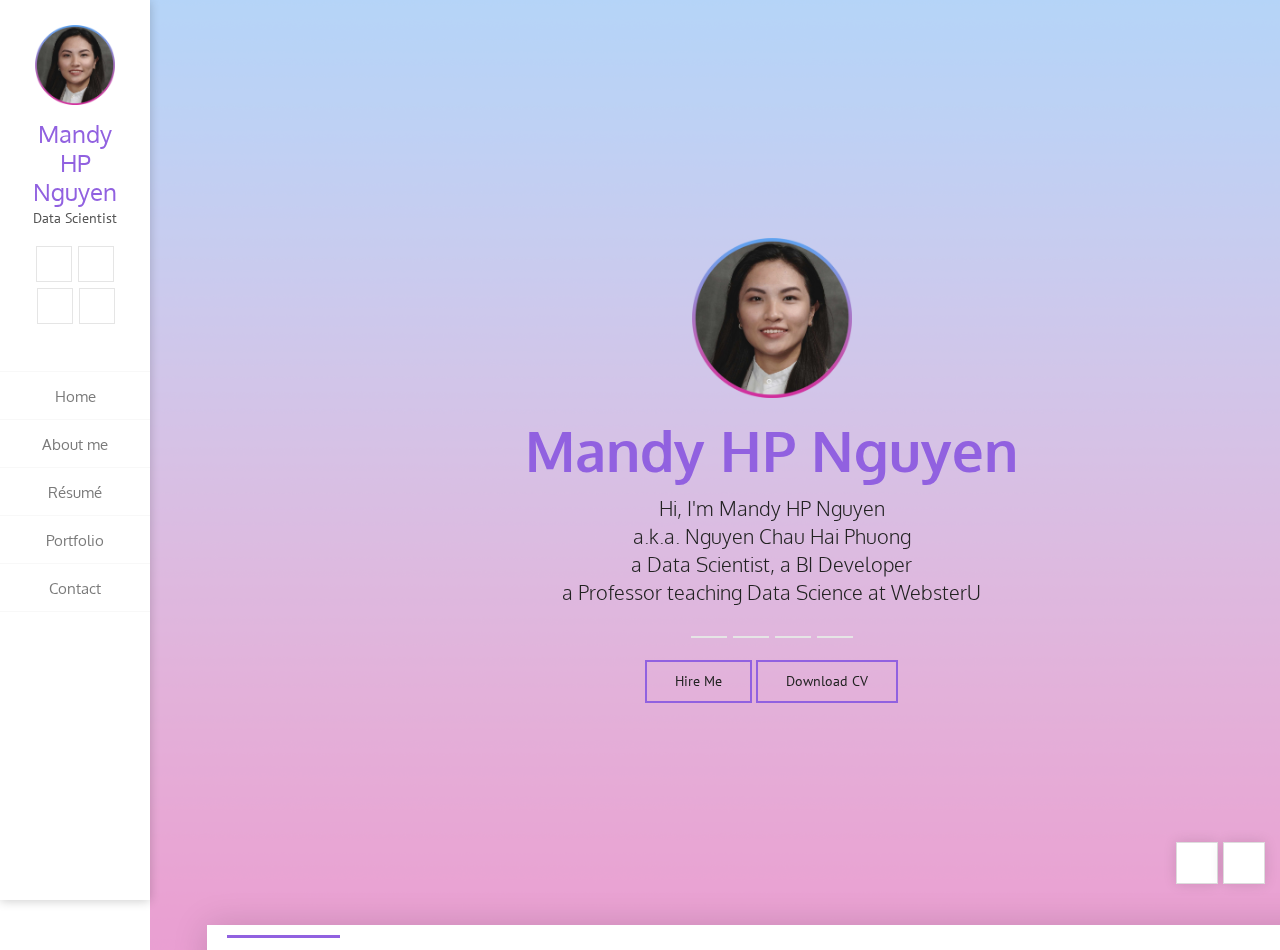
==== commit 6b3691fc: "Merge branch 'main' of https://github.com/MandyHPNguyen/mandyhpnguyen.github.io" ====
--- a/index.html
+++ b/index.html
@@ -22,7 +22,7 @@
     <meta name="description" content="Mandy HP Nguyen's Data Scientist Resume and Project Portfolio." > <!--160 characters -->
     <meta name="keywords" content="data-scientist, data-analyst, database, aws, azure, power-bi, tableau, machine-learning, ai, llm, analytics, predictive, forecast"> <!-- 10 keyword phrases -->
 
-    <link rel="shortcut icon" href="favicon.ico">
+    <link rel="shortcut icon" href="images/favicon.ico">
 
     <link rel="stylesheet" href="css/bootstrap.css" type="text/css">
     <link rel="stylesheet" href="css/normalize.css" type="text/css">
@@ -51,12 +51,30 @@
     <div id="page" class="page">
       <!-- Header -->
       <header id="site_header" class="header mobile-menu-hide header-color-light">
+
         <div class="my-photo tilt-effect">
-          <img src="images/main/photo_round_border.png" alt="image">
+          <a href="https://bit.ly/Web_MHPN?utm_source=website&utm_medium=web-header-name&utm_campaign=oppo24&utm_id=app24ds-web&utm_content=home">
+            <img src="images/main/photo_round_border.png" alt="image">
+          </a>
         </div>
 
         <div class="site-title-block">
-          <h1 class="site-title">Mandy HP Nguyen</h1>
+
+          <h1 class="site-title">
+            <a href="https://bit.ly/Web_MHPN?utm_source=website&utm_medium=web-header-name&utm_campaign=oppo24&utm_id=app24ds-web&utm_content=home">
+              Mandy HP Nguyen
+            </a>
+          </h1>
+          <p>Data Scientist</p>
+          <div>
+            <ul class="homepage-social-links">
+              <li><a href="https://bit.ly/LinkedIn_MHPN?utm_source=website&utm_medium=web-header-icon&utm_campaign=oppo24&utm_id=app24ds-linkedin&utm_content=linkedin" target="_blank" class="tip social-button" title="LinkedIn"><i class="fa fa-linkedin"></i></a></li>
+              <li><a href="https://rebrand.ly/GitHub_MHPN?utm_source=website&utm_medium=web-header-icon&utm_campaign=oppo24&utm_id=app24ds-github&utm_content=github" target="_blank" class="tip social-button" title="GitHub"><i class="fa fa-github"></i></a></li>
+              <li><a href="https://bit.ly/Medium_MHPN?utm_source=website&utm_medium=web-header-icon&utm_campaign=oppo24&utm_id=app24ds-medium&utm_content=medium" target="_blank" class="tip social-button" title="Medium"><i class="fa fa-medium"></i></a></li>
+              <li><a href="https://rebrand.ly/Mail_MHPN?utm_source=website&utm_medium=web-header-icon&utm_campaign=oppo24&utm_id=app24ds-mailto&utm_content=email" target="_blank" class="tip social-button" title="Email"><i class="fa fa-envelope"></i></a></li>
+            </ul>
+          </div>
+
         </div>
 
         <!-- Navigation -->
@@ -113,6 +131,7 @@
 
             <!-- Home Subpage -->
             <section class="pt-page pt-page-1 section-without-bg section-paddings-0 table" data-id="home">
+
               <div class="section-inner">
                 <div class="home-page-block">
 
@@ -125,35 +144,42 @@
                   <div class="owl-carousel text-rotation">
 
                     <div class="item">
-                      <p class="home-page-description">Data Scientist</p>
+                      <p class="home-page-description">Hi, I'm Mandy HP Nguyen</p>
                     </div>
 
                     <div class="item">
-                      <p class="home-page-description">BI Engineer</p>
+                      <p class="home-page-description">a.k.a. Nguyen Chau Hai Phuong</p>
+                    </div>
+
+                    <div class="item">
+                      <p class="home-page-description">a Data Scientist, a BI Developer</p>
+                    </div>
+
+                    <div class="item">
+                      <p class="home-page-description">a Professor teaching Data Science at WebsterU</p>
                     </div>
 
                   </div>
 
                   <div>
                     <ul class="homepage-social-links">
-                      <li><a href="https://bit.ly/LinkedIn_MHPN?utm_source=website&utm_medium=web-header-icon&utm_campaign=oppo24&utm_id=app24ds-linkedin&utm_content=linkedin" target="_blank" class="tip social-button" title="LinkedIn"><i class="fa fa-linkedin"></i></a></li>
-                      <li><a href="https://rebrand.ly/GitHub_MHPN?utm_source=website&utm_medium=web-header-icon&utm_campaign=oppo24&utm_id=app24ds-github&utm_content=github" target="_blank" class="tip social-button" title="GitHub"><i class="fa fa-github"></i></a></li>
-                      <li><a href="https://bit.ly/Medium_MHPN?utm_source=website&utm_medium=web-header-icon&utm_campaign=oppo24&utm_id=app24ds-medium&utm_content=medium" target="_blank" class="tip social-button" title="Medium"><i class="fa fa-medium"></i></a></li>
-                      <li><a href="https://rebrand.ly/Mail_MHPN?utm_source=website&utm_medium=web-header-icon&utm_campaign=oppo24&utm_id=app24ds-mailto&utm_content=email" target="_blank" class="tip social-button" title="Email"><i class="fa fa-envelope"></i></a></li>
+                      <li><a href="https://bit.ly/LinkedIn_MHPN?utm_source=website&utm_medium=web-home-icon&utm_campaign=oppo24&utm_id=app24ds-linkedin&utm_content=linkedin" target="_blank" class="tip social-button" title="LinkedIn"><i class="fa fa-linkedin"></i></a></li>
+                      <li><a href="https://rebrand.ly/GitHub_MHPN?utm_source=website&utm_medium=web-home-icon&utm_campaign=oppo24&utm_id=app24ds-github&utm_content=github" target="_blank" class="tip social-button" title="GitHub"><i class="fa fa-github"></i></a></li>
+                      <li><a href="hhttps://bit.ly/Medium_MHPN?utm_source=website&utm_medium=web-home-icon&utm_campaign=oppo24&utm_id=app24ds-medium&utm_content=medium" target="_blank" class="tip social-button" title="Medium"><i class="fa fa-medium"></i></a></li>
+                      <li><a href="https://rebrand.ly/Mail_MHPN?utm_source=website&utm_medium=web-home-icon&utm_campaign=oppo24&utm_id=app24ds-mailto&utm_content=email" target="_blank" class="tip social-button" title="Email"><i class="fa fa-envelope"></i></a></li>
                     </ul>
                   </div>
 
                   <div align="center">
 
-<!--                    <a class="ajax-page-load" href="contacts.html"></a>-->
-                    <i class="ajax-page-load"
-                       href="contacts.html">
-                      <a class="button">Contact Me</a>
-                    </i>
-
-                    <a href="https://bit.ly/Resume_MHPN?utm_source=website&utm_medium=web-about-CTA&utm_campaign=oppo24&utm_id=app24ds-resume&utm_content=resume"
+                    <a href="https://rebrand.ly/Mail_MHPN?utm_source=website&utm_medium=web-home-CTA&utm_campaign=oppo24&utm_id=app24ds-mailto&utm_content=email"
                        target="_blank" class="button">
-                      <i>Download CV</i>
+                      Hire Me
+                    </a>
+
+                    <a href="https://bit.ly/Resume_MHPN?utm_source=website&utm_medium=web-home-CTA&utm_campaign=oppo24&utm_id=app24ds-resume&utm_content=resume"
+                       target="_blank" class="button">
+                      Download CV
                     </a>
 
                   </div>
@@ -165,16 +191,20 @@
 
             <!-- About Me Subpage -->
             <section class="pt-page pt-page-2" data-id="about_me">
+
               <div class="border-block-top-110"></div>
+
               <div class="section-inner">
                 <div class="section-title-block">
                   <div class="section-title-wrapper clearfix">
                     <h2 class="section-title">About Me</h2>
                     <h5 class="section-description">Tech-savvy, Data-driven, Innovative</h5>
+                    <p><em>Welcome to my internet corner and step into the vibrant world of data!</em></p>
                   </div>
                 </div>
 
                 <div class="row">
+
                   <div class="col-sm-6 col-md-6 col-lg-4 subpage-block">
                     <div class="my-photo-block tilt-effect">
                       <img src="images/main/photo_square_border.png" alt="">
@@ -182,246 +212,39 @@
                   </div>
 
                   <div class="col-sm-6 col-md-6 col-lg-4">
-                    <h3>I am Web Designer @ Company.com</h3>
-                    <p>Praesent ut tortor consectetur, semper sapien non, lacinia augue. Aenean arcu libero, facilisis et nisi non, tempus faucibus tortor. Mauris vel nulla aliquam, pellentesque enim ac, faucibus tortor. Nulla odio nibh, cursus sit amet urna id, dignissim euismod augue.</p>
-                    <p>Duis sollicitudin, libero porttitor rutrum ultrices, turpis lorem fermentum justo, quis ornare augue tortor non est. Class aptent taciti sociosqu ad litora torquent per conubia nostra, per inceptos himenaeos.</p>
+                    <p>
+                      Hi, I go by the professional moniker <strong>Mandy HP Nguyen</strong>, but my real name is <strong>Chau Hai Phuong Nguyen</strong>. In the expansive realm of data, I wear many hats - a <strong><em> data scientist</em></strong>, <strong><em>BI developer</em></strong>, and <strong><em>Educator</em></strong> within a prestigious data science graduate program at Webster University. With a genuine zest for transforming data into actionable insights, I excel in managing databases, automating pipelines, crafting compelling reports and visualizations, and exploring the captivating landscape of machine learning. Currently, I'm immersing myself in the realm of AI applications, driven by curiosity and a passion for discovery. Join me on this joyful journey as we unravel the endless possibilities of data and technology together!
+                    </p>
+
+                    <a href="https://rebrand.ly/Mail_MHPN?utm_source=website&utm_medium=web-about-CTA&utm_campaign=oppo24&utm_id=app24ds-mailto&utm_content=email"
+                       target="_blank" class="button">
+                      Email me
+                    </a>
+
                   </div>
 
                   <div class="col-sm-6 col-md-6 col-lg-4 subpage-block">
                     <ul class="info-list">
-                      <li><span class="title">Degree</span><span class="value">Master of Science in Data Analytics</span></li>
+                      <li><span class="title">Occupations</span><span class="value">Data Analyst, Graduate Professor</span></li>
+                      <li><span class="title">Degrees</span><span class="value">MSc. & BEc.</span></li>
                       <li><span class="title">Location</span><span class="value">Missouri, USA</span></li>
-                      <li><span class="title">E-mail</span><span class="value"><a href="https://rebrand.ly/Mail_MHPN?utm_source=website&utm_medium=web-header-icon&utm_campaign=oppo24&utm_id=app24ds-mailto&utm_content=email" target="_blank" >MandyHPNguyen@gmail.com</a></span></li>
+                      <li><span class="title">Phone</span><span class="value">+1 (626) 321-3370</span></li>
+                      <li><span class="title">E-mail</span><span class="value"><a href="https://rebrand.ly/Mail_MHPN?utm_source=website&utm_medium=web-about&utm_campaign=oppo24&utm_id=app24ds-mailto&utm_content=email" target="_blank" >MandyHPNguyen@gmail.com</a></span></li>
+                      <li><span class="title">Spoken Languages</span><span class="value">English, Vietnamese</span></li>
                     </ul>
 
                     <ul class="social-links">
-                      <li><a href="https://bit.ly/LinkedIn_MHPN?utm_source=website&utm_medium=web-header-icon&utm_campaign=oppo24&utm_id=app24ds-linkedin&utm_content=linkedin" target="_blank" class="tip social-button" title="LinkedIn"><i class="fa fa-linkedin"></i></a></li>
-                      <li><a href="https://rebrand.ly/GitHub_MHPN?utm_source=website&utm_medium=web-header-icon&utm_campaign=oppo24&utm_id=app24ds-github&utm_content=github" target="_blank" class="tip social-button" title="GitHub"><i class="fa fa-github"></i></a></li>
-                      <li><a href="https://bit.ly/Medium_MHPN?utm_source=website&utm_medium=web-header-icon&utm_campaign=oppo24&utm_id=app24ds-medium&utm_content=medium" target="_blank" class="tip social-button" title="Medium"><i class="fa fa-medium"></i></a></li>
-                      <li><a href="https://rebrand.ly/Mail_MHPN?utm_source=website&utm_medium=web-header-icon&utm_campaign=oppo24&utm_id=app24ds-mailto&utm_content=email" target="_blank" class="tip social-button" title="Email"><i class="fa fa-envelope"></i></a></li>
+                      <li><a href="https://bit.ly/LinkedIn_MHPN?utm_source=website&utm_medium=web-about-icon&utm_campaign=oppo24&utm_id=app24ds-linkedin&utm_content=linkedin" target="_blank" class="tip social-button" title="LinkedIn"><i class="fa fa-linkedin"></i></a></li>
+                      <li><a href="https://rebrand.ly/GitHub_MHPN?utm_source=website&utm_medium=web-about-icon&utm_campaign=oppo24&utm_id=app24ds-github&utm_content=github" target="_blank" class="tip social-button" title="GitHub"><i class="fa fa-github"></i></a></li>
+                      <li><a href="https://bit.ly/Medium_MHPN?utm_source=website&utm_medium=web-about-icon&utm_campaign=oppo24&utm_id=app24ds-medium&utm_content=medium" target="_blank" class="tip social-button" title="Medium"><i class="fa fa-medium"></i></a></li>
+                      <li><a href="https://rebrand.ly/Mail_MHPN?utm_source=website&utm_medium=web-about-icon&utm_campaign=oppo24&utm_id=app24ds-mailto&utm_content=email" target="_blank" class="tip social-button" title="Email"><i class="fa fa-envelope"></i></a></li>
                     </ul>
                   </div>
-                </div>
-
-                <!-- Services block -->
-                <div class="block-title">
-                  <h3>Services</h3>
-                </div>
-
-                <div class="row">
-                  <div class="col-sm-6 col-md-3 subpage-block">
-                    <div class="service-block"> 
-                      <div class="service-info">
-                        <i class="service-icon pe-7s-icon pe-7s-browser"></i>
-                        <h4>Web Design</h4>
-                        <p>Lorem ipsum dolor sit amet, consectetur adipisicing elit, sed do eiusmod tempor.</p>
-                      </div>
-                    </div>
-                  </div>
-
-                  <div class="col-sm-6 col-md-3 subpage-block">
-                    <div class="service-block"> 
-                      <div class="service-info">
-                        <i class="service-icon pe-7s-icon pe-7s-pen"></i>
-                        <h4>Copywriter</h4>
-                        <p>Lorem ipsum dolor sit amet, consectetur adipisicing elit, sed do eiusmod tempor.</p>
-                      </div>
-                    </div>
-                  </div>
-
-                  <div class="col-sm-6 col-md-3 subpage-block">
-                    <div class="service-block"> 
-                      <div class="service-info">
-                        <i class="service-icon pe-7s-icon pe-7s-cart"></i>
-                        <h4>E-Commerce</h4>
-                        <p>Lorem ipsum dolor sit amet, consectetur adipisicing elit, sed do eiusmod tempor.</p>
-                      </div>
-                    </div>
-                  </div>
-
-                  <div class="col-sm-6 col-md-3 subpage-block">
-                    <div class="service-block"> 
-                      <div class="service-info">
-                        <i class="service-icon pe-7s-icon pe-7s-graph1"></i>
-                        <h4>Marketing</h4>
-                        <p>Lorem ipsum dolor sit amet, consectetur adipisicing elit, sed do eiusmod tempor.</p>
-                      </div>
-                    </div>
-                  </div>
-                </div>
-                <!-- End of Services block -->
-
-                <!-- Clients block -->
-                <div class="block-title">
-                  <h3>Clients</h3>
-                </div>
-
-                <div class="row">
-                  <div class="col-sm-4 col-md-2 subpage-block">
-                    <div class="client-block">
-                      <a href="#" target="_blank"><img src="images/clients/client_1.png" alt="image"></a>
-                    </div>
-                  </div>
-
-                  <div class="col-sm-4 col-md-2 subpage-block">
-                    <div class="client-block">
-                      <a href="#" target="_blank"><img src="images/clients/client_2.png" alt="image"></a>
-                    </div>
-                  </div>
-
-                  <div class="col-sm-4 col-md-2 subpage-block">
-                    <div class="client-block">
-                      <a href="#" target="_blank"><img src="images/clients/client_3.png" alt="image"></a>
-                    </div>
-                  </div>
-
-                  <div class="col-sm-4 col-md-2 subpage-block">
-                    <div class="client-block">
-                      <a href="#" target="_blank"><img src="images/clients/client_4.png" alt="image"></a>
-                    </div>
-                  </div>
-
-                  <div class="col-sm-4 col-md-2 subpage-block">
-                    <div class="client-block">
-                      <a href="#" target="_blank"><img src="images/clients/client_5.png" alt="image"></a>
-                    </div>
-                  </div>
-
-                  <div class="col-sm-4 col-md-2 subpage-block">
-                    <div class="client-block">
-                      <a href="#" target="_blank"><img src="images/clients/client_6.png" alt="image"></a>
-                    </div>
-                  </div>
-                </div>
-                <!-- End of Clients block -->
-
-                <div class="row">
-                  <div class="col-sm-12 col-md-12 subpage-block">
-                    <div class="block-title">
-                      <h3>Testimonials</h3>
-                    </div>
-                    <div class="testimonials owl-carousel">
-                      <!-- Testimonial 1 -->
-                      <div class="testimonial-item">
-                        <!-- Testimonial Content -->
-                        <div class="testimonial-content">
-                          <div class="testimonial-text">
-                            <p>"Phasellus eu nunc tincidunt, ultricies elit vitae, pretium eros. Sed sed ipsum sed massa."</p>
-                          </div>
-                        </div>            
-                        <!-- /Testimonial Content -->  
-                        <!-- Testimonial Author -->
-                        <div class="testimonial-credits">
-                          <!-- Picture -->
-                          <div class="testimonial-picture">
-                            <img src="images/testimonials/testimonial_photo_1.jpg" alt="">
-                          </div>              
-                          <!-- /Picture -->
-                          <!-- Testimonial author information -->
-                          <div class="testimonial-author-info">
-                            <p class="testimonial-author">Maria Richardson</p>
-                            <p class="testimonial-firm">Lindsley's Lumber</p>
-                          </div>
-                        </div>
-                        <!-- /Testimonial author information -->               
-                      </div>
-                      <!-- End of Testimonial 1 -->
-
-                      <!-- Testimonial 2 -->
-                      <div class="testimonial-item">
-                        <!-- Testimonial Content -->
-                        <div class="testimonial-content">
-                          <div class="testimonial-text">
-                            <p>"Vivamus porta dapibus tristique. Suspendisse et arcu eget nisi convallis eleifend nec ac lorem."</p>
-                          </div>
-                        </div>            
-                        <!-- /Testimonial Content -->  
-                        <!-- Testimonial Author -->
-                        <div class="testimonial-credits">
-                          <!-- Picture -->
-                          <div class="testimonial-picture">
-                            <img src="images/testimonials/testimonial_photo_2.jpg" alt="">
-                          </div>              
-                          <!-- /Picture -->
-                          <!-- Testimonial author information -->
-                          <div class="testimonial-author-info">
-                            <p class="testimonial-author">John Doe</p>
-                            <p class="testimonial-firm">Apple Inc.</p>
-                          </div>
-                        </div>
-                        <!-- /Testimonial author information -->               
-                      </div>
-                      <!-- End of Testimonial 2 -->
-
-                      <!-- Testimonial 3 -->
-                      <div class="testimonial-item">
-                        <!-- Testimonial Content -->
-                        <div class="testimonial-content">
-                          <div class="testimonial-text">
-                            <p>"Aliquam congue auctor lectus sed fermentum. Nulla ultricies tellus quis sapien lacinia egestas."</p>
-                          </div>
-                        </div>            
-                        <!-- /Testimonial Content -->  
-                        <!-- Testimonial Author -->
-                        <div class="testimonial-credits">
-                          <!-- Picture -->
-                          <div class="testimonial-picture">
-                            <img src="images/testimonials/testimonial_photo_3.jpg" alt="">
-                          </div>              
-                          <!-- /Picture -->
-                          <!-- Testimonial author information -->
-                          <div class="testimonial-author-info">
-                            <p class="testimonial-author">George McQueen</p>
-                            <p class="testimonial-firm">Harmony House</p>
-                          </div>
-                        </div>
-                        <!-- /Testimonial author information -->               
-                      </div>
-                      <!-- End of Testimonial 3 -->
-                    </div>
-                  </div>
-                </div>
-
-                <!-- Fun facts block -->
-                <div class="block-title">
-                  <h3>Fun Facts</h3>
-                </div>
-
-                <div class="row">
-                  <div class="col-sm-6 col-md-3 subpage-block">
-                    <div class="fun-fact-block gray-bg tilt-effect">
-                      <i class="pe-7s-icon pe-7s-smile"></i>
-                      <h4>Happy Clients</h4>
-                      <span class="fun-value">1,024</span>
-                    </div>
-                  </div>
-
-                  <div class="col-sm-6 col-md-3 subpage-block tilt-effect">
-                    <div class="fun-fact-block">
-                      <i class="pe-7s-icon pe-7s-alarm"></i>
-                      <h4>Working Hours</h4>
-                      <span class="fun-value">6,256</span>
-                    </div>
-                  </div>
-
-                  <div class="col-sm-6 col-md-3 subpage-block tilt-effect">
-                    <div class="fun-fact-block gray-bg">
-                      <i class="pe-7s-icon pe-7s-medal"></i>
-                      <h4>Awards Won</h4>
-                      <span class="fun-value">21</span>
-                    </div>
-                  </div>
-
-                  <div class="col-sm-6 col-md-3 subpage-block tilt-effect">
-                    <div class="fun-fact-block">
-                      <i class="pe-7s-icon pe-7s-coffee"></i>
-                      <h4>Coffee Consumed</h4>
-                      <span class="fun-value">20,000</span>
-                    </div>
-                  </div>
-                </div>
-                <!-- End of Fun facts block -->
+
+                </div>
+
               </div>
+
             </section>
             <!-- End of About Me Subpage -->
 
@@ -438,76 +261,107 @@
                   </div>
                 </div>
 
-                <!-- Education -->
                 <div class="row">
 
-                  <div class="col-sm-6 col-md-4 subpage-block">
+                  <!-- Column 1 -->
+                  <div class="col-sm-6 col-md-8 col-lg-8 subpage-block">
+                    <!-- Experience -->
                     <div class="block-title">
-                      <h3>Education</h3>
+                      <h3>Professional Experience</h3>
                     </div>
                     <div class="timeline">
                       <!-- Single event -->
                       <div class="timeline-event te-primary">
-                        <h5 class="event-date">2010</h5>
-                        <h4 class="event-name">Specialization Course</h4>
-                        <span class="event-description">University of Studies</span>
-                        <p>Mauris magna sapien, pharetra consectetur fringilla vitae, interdum sed tortor.</p>
+                        <h5 class="event-date">May 2022 - Current</h5>
+                        <h4 class="event-name">Data Analyst</h4>
+
+                        <div class="event-description">
+                          <span>Enrollment Technology Dept., Webster University</span>
+                          <a><em>St. Louis, MO, USA</em></a>
+                        </div>
+
+                        <ul>
+                          <li>Pioneer Power BI projects to transform student admission and enrollment weekly static reports into real-time interactive dashboards to reduce by 80% of data exploration time; Coordinate with database managers to process data entry.</li>
+                          <li>Use SQL and JavaScript to query from 2 database systems (Slate Technolutions and Jezabar CX databases); Wrangle with 3 million+ records to remodel datamarts using DAX and M Power Query languages and visualize 13 interactive dashboards in Power BI.</li>
+                          <li>Create an online application and build a web landing page to distribute dashboards and reports with comprehensive analysis, data dictionaries, and detailed usage instructions.</li>
+                        </ul>
+
                       </div>
                       <!-- Single event -->
                       <div class="timeline-event te-primary">
-                        <h5 class="event-date">2009</h5>
-                        <h4 class="event-name">Specialization Course</h4>
-                        <span class="event-description">University of Studies</span>
-                        <p>Mauris magna sapien, pharetra consectetur fringilla vitae, interdum sed tortor.</p>
+                        <h5 class="event-date">July 2023 - Current</h5>
+                        <h4 class="event-name">Adjunct Faculty</h4>
+                        <div class="event-description">
+                          <span>Math & Computer Science Dept., Webster University</span>
+                          <a><em>St. Louis, MO, USA</em></a>
+                      </div>
+                        <ul>
+                          <li>Teach graduate programs in various courses in the Data Analytics field ranging from Database, Visualization, to Python and R Programming.</li>
+                          <li>Develop course syllabus, materials, schedule, evaluation procedures, and effective communication on Canvas WorldClassRoom.</li>
+                          <li>Deliver engaging in-class lectures, assignments, and hands-on exercises customized to students’ needs to ensure proficiency in analytics applications.</li>
+                          <li>Perform assessments focused on long and short-term student needs to develop individualized education programs.</li>
+                          <li>Observe, evaluate student performance and development, and perform assessments in accordance with school policy.</li>
+                          <li>Provide mentorship and support to students, facilitating a dynamic learning environment that promotes both theoretical understanding and practical application.</li>
+                        </ul>
                       </div>
                       <!-- Single event -->
                       <div class="timeline-event te-primary">
-                        <h5 class="event-date">2008</h5>
-                        <h4 class="event-name">Specialization Course</h4>
-                        <span class="event-description">University of Studies</span>
-                        <p>Mauris magna sapien, pharetra consectetur fringilla vitae, interdum sed tortor.</p>
-                      </div>
-                    </div>
-                  </div>
-
-                  <!-- Experience -->
-                  <div class="col-sm-6 col-md-4 subpage-block">
+                        <h5 class="event-date">Feb 2018 - Mar 2020</h5>
+                        <h4 class="event-name">User Operation</h4>
+                        <div class="event-description">
+                          <span>CoinHako</span>
+                          <a><em>Ho Chi Minh, HCMC, Vietnam</em></a>
+                        </div>
+                        <ul>
+                          <li>Planned strategy, conducted, and built reports of a micro-promotion competition that attracted sign-up users across 63 provinces.</li>
+                          <li>Cross-functionally collaborated with Engineering and Product teams to resolve users’ technical problems on the digital platform.</li>
+                          <li>Tested UX/UI and created written materials for the wallet mobile and website platforms to support the production team.</li>
+                          <li>Researched historical data, synthesized information, and designed a learning billboard for a cryptocurrency token</li>
+                        </ul>
+                      </div>
+                    </div>
+                    <!-- Experience -->
+
+                  </div>
+
+                  <!-- End of Column 1 -->
+
+                  <!-- End of Column 2 -->
+                  <div class="col-sm-4 col-md-4 col-lg-4 subpage-block">
+
+                    <!-- Education -->
+
                     <div class="block-title">
-                      <h3>Professional Experience</h3>
+                      <h3>Education</h3>
                     </div>
                     <div class="timeline">
                       <!-- Single event -->
                       <div class="timeline-event te-primary">
-                        <h5 class="event-date">Dec 2012 - Current</h5>
-                        <h4 class="event-name">Frontend-developer</h4>
-                        <span class="event-description">Web Agency</span>
-                        <p>Mauris magna sapien, pharetra consectetur fringilla vitae, interdum sed tortor.</p>
+                        <h4 class="event-name">Master of Science in Data Analytics</h4>
+                        <div class="event-description">
+                          <span>Webster University</span>
+                          <a><em>St. Louis, MO, USA</em></a>
+                        </div>
                       </div>
                       <!-- Single event -->
                       <div class="timeline-event te-primary">
-                        <h5 class="event-date">Dec 2011 - Nov 2012</h5>
-                        <h4 class="event-name">Web Designer</h4>
-                        <span class="event-description">Apple Inc.</span>
-                        <p>Mauris magna sapien, pharetra consectetur fringilla vitae, interdum sed tortor.</p>
-                      </div>
-                      <!-- Single event -->
-                      <div class="timeline-event te-primary">
-                        <h5 class="event-date">Jan 2010 - Dec 2011</h5>
-                        <h4 class="event-name">Graphic Designer</h4>
-                        <span class="event-description">Web Agency</span>
-                        <p>Mauris magna sapien, pharetra consectetur fringilla vitae, interdum sed tortor.</p>
-                      </div>
-                    </div>
-                  </div>
-
-                  <!-- Skills -->
-                  <div class="col-sm-6 col-md-4 subpage-block">
+                        <h4 class="event-name">Bachelor of Economics in International Business</h4>
+                        <div class="event-description">
+                          <span>Foreign Trade University</span>
+                          <a><em>Ho Chi Minh, HCMC, Vietnam</em></a>
+                        </div>
+                      </div>
+                    </div>
+
+                    <!-- End of Education -->
+
+                    <!-- Skills -->
                     <div class="block-title">
                       <h3>Data Science Toolbox</h3>
                     </div>
 
                     <div class="skill-tags-block">
-                      <h5>Program Languages</h5>
+                      <h4>Program Languages</h4>
                       <ul class="skill-tags">
                         <li><a>Python</a></li>
                         <li><a>SQL</a></li>
@@ -524,7 +378,7 @@
                     </div>
 
                     <div class="skill-tags-block">
-                      <h5>Machine Learning</h5>
+                      <h4>Machine Learning</h4>
                       <ul class="skill-tags">
                         <li><a>Regressions</a></li>
                         <li><a>k-NN</a></li>
@@ -539,7 +393,7 @@
                     </div>
 
                     <div class="skill-tags-block">
-                      <h5>Databases & CRM</h5>
+                      <h4>Databases & CRM</h4>
                       <ul class="skill-tags">
                         <li><a>Slate Technolutions</a></li>
                         <li><a>Jenzabar</a></li>
@@ -555,7 +409,7 @@
                     </div>
 
                     <div class="skill-tags-block">
-                      <h5>Reporting & Analytics</h5>
+                      <h4>Reporting & Analytics</h4>
                       <ul class="skill-tags">
                         <li><a>Power BI</a></li>
                         <li><a>Tableau</a></li>
@@ -571,23 +425,29 @@
                       </ul>
                     </div>
 
-<!--                    <div class="skills-info">-->
-<!--                      <h4>Web Design</h4>                               -->
-<!--                      <div class="skill-container">-->
-<!--                        <div class="skill-percentage skill-1"></div>-->
-<!--                      </div>-->
-<!--                    </div>-->
-
-                  </div>
-                </div>
+                    <!--                    <div class="skills-info">-->
+                    <!--                      <h4>Web Design</h4>                               -->
+                    <!--                      <div class="skill-container">-->
+                    <!--                        <div class="skill-percentage skill-1"></div>-->
+                    <!--                      </div>-->
+                    <!--                    </div>-->
+                    <!-- End of Skills -->
+
+                  </div>
+                  <!-- End of Column 2 -->
+
+                </div>
+
                 <div class="row">
                   <div class="col-sm-12 col-md-12">
                     <div class="download-cv-block">
-                      <a href="https://bit.ly/Resume_MHPN?utm_source=website&utm_medium=web-about-CTA&utm_campaign=oppo24&utm_id=app24ds-resume&utm_content=resume" target="_blank" class="button">Download CV</a>
-                    </div>
-                  </div>
-                </div>
+                      <a href="https://bit.ly/Resume_MHPN?utm_source=website&utm_medium=web-resume-CTA&utm_campaign=oppo24&utm_id=app24ds-resume&utm_content=resume" target="_blank" class="button">Download CV</a>
+                    </div>
+                  </div>
+                </div>
+
               </div>
+
             </section>
             <!-- End Resume Subpage -->
 
@@ -628,7 +488,7 @@
 
                     <!-- Portfolio Item 1 -->
                     <figure class="item" data-groups='["all", "descriptive"]'>
-                      <a class="ajax-page-load" href="portfolio-1.html">
+                      <a class="ajax-page-load" href="pages/portfolio-1.html">
                         <img src="images/portfolio/samples/thumbnail/Portfolio-Descriptive.png" alt="">
                         <div>
                           <h5 class="name">Project Name</h5>
@@ -672,7 +532,7 @@
 
                     <!-- Portfolio Item 4 -->
                     <figure class="item" data-groups='["all", "application", "visualization"]'>
-                      <a class="ajax-page-load" href="portfolio-2.html">
+                      <a class="ajax-page-load" href="pages/portfolio-2.html">
                         <img src="images/portfolio/samples/thumbnail/Portfolio-Application.png" alt="">
                         <div>
                           <h5 class="name">Project Name</h5>
@@ -683,6 +543,22 @@
                       </a>
                     </figure>
                     <!-- /Portfolio Item 4 -->
+
+                    <!-- Portfolio Item 5 -->
+                    <figure class="item" data-groups='["all", "visualization"]'>
+                      <a href="pages/tableau.html"
+                         title="Covid Dashboard"
+                         class="lightbox mfp-iframe">
+                        <img src="images/portfolio/samples/thumbnail/Portfolio-Visualization.png" alt="">
+                        <div>
+                          <h5 class="name">Visualization</h5>
+                          <p>Project Description</p>
+                          <small>Video</small>
+                          <i class="pe-7s-icon pe-7s-video"></i>
+                        </div>
+                      </a>
+                    </figure>
+                    <!-- /Portfolio Item 5 -->
 
                   </div>
                   <!-- /Portfolio Grid -->
@@ -705,71 +581,99 @@
                 </div>
 
                 <div class="row">
-                  <div class="col-sm-6 col-md-6 subpage-block">
+
+                  <div class="col-sm-6 col-md-8 col-lg-4 subpage-block">
+                    <div class="my-photo-block tilt-effect">
+                      <img src="images/main/photo_rectangle_border_flipped.png" alt="">
+                    </div>
+                  </div>
+
+                  <div class="col-sm-6 col-md-6 col-lg-6 subpage-block">
                     <div class="block-title">
                       <h3>Get in Touch</h3>
                     </div>
-                    <p>Sed eleifend sed nibh nec fringilla. Donec eu cursus sem, vitae tristique ante. Cras pretium rutrum egestas. Integer ultrices libero sed justo vehicula, eget tincidunt tortor tempus.</p>
+                    <p>Let's connect via the following platforms!</p>
+
                     <div class="contact-info-block">
                       <div class="ci-icon">
-                        <i class="pe-7s-icon pe-7s-map-marker"></i>
+                        <i class="fa fa-location-arrow"></i>
                       </div>
                       <div class="ci-text">
-                        <h5>Missouri, USA</h5>
-                      </div>
-                    </div>
+                        <h5>St. Louis, MO, USA</h5>
+                      </div>
+                    </div>
+
                     <div class="contact-info-block">
                       <div class="ci-icon">
-                        <i class="pe-7s-icon pe-7s-mail"></i>
+                        <i class="fa fa-phone"></i>
                       </div>
                       <div class="ci-text">
-                        <h5>mandyhpnguyen@gmail.com</h5>
-                      </div>
-                    </div>
+                        <h5>+ 1 (626) 321-3370</h5>
+                      </div>
+                    </div>
+
                     <div class="contact-info-block">
                       <div class="ci-icon">
-                        <i class="pe-7s-icon pe-7s-call"></i>
+                        <i class="fa fa-globe"></i>
                       </div>
                       <div class="ci-text">
-                        <h5>+ 1 (626) 321-3370</h5>
-                      </div>
-                    </div>
-                  </div>
-
-                  <div class="col-sm-6 col-md-6 subpage-block">
-                    <div class="block-title">
-                      <h3>Contact Form</h3>
-                    </div>
-                    <form id="contact-form" method="post" action="contact_form/contact_form.php">
-
-                      <div class="messages"></div>
-
-                      <div class="controls">
-                        <div class="form-group">
-                            <input id="form_name" type="text" name="name" class="form-control" placeholder="Full Name" required="required" data-error="Name is required.">
-                            <div class="form-control-border"></div>
-                            <i class="form-control-icon pe-7s-user"></i>
-                            <div class="help-block with-errors"></div>
-                        </div>
-
-                        <div class="form-group">
-                            <input id="form_email" type="email" name="email" class="form-control" placeholder="Email Address" required="required" data-error="Valid email is required.">
-                            <div class="form-control-border"></div>
-                            <i class="form-control-icon pe-7s-mail"></i>
-                            <div class="help-block with-errors"></div>
-                        </div>
-
-                        <div class="form-group">
-                            <textarea id="form_message" name="message" class="form-control" placeholder="Message for Me" rows="4" required="required" data-error="Please, leave me a message."></textarea>
-                            <div class="form-control-border"></div>
-                            <i class="form-control-icon pe-7s-comment"></i>
-                            <div class="help-block with-errors"></div>
-                        </div>
-
-                        <input type="submit" class="button btn-send" value="Send message">
-                      </div>
-                    </form>
-                  </div>
+                        <a target="_blank" title="Website"
+                           href="https://bit.ly/Web_MHPN?utm_source=website&utm_medium=web-contact&utm_campaign=oppo24&utm_id=app24ds-web&utm_content=home">
+                          <h5><u>www.MandyHPNguyen.com</u></h5>
+                        </a>
+                      </div>
+                    </div>
+
+                    <div class="contact-info-block">
+                      <div class="ci-icon">
+                        <i class="fa fa-envelope"></i>
+                      </div>
+                      <div class="ci-text">
+                        <a target="_blank" title="Email"
+                           href="https://rebrand.ly/Mail_MHPN?utm_source=website&utm_medium=web-contact&utm_campaign=oppo24&utm_id=app24ds-mailto&utm_content=email">
+                          <h5><u>MandyHPNguyen@gmail.com</u></h5>
+                        </a>
+                      </div>
+                    </div>
+
+                    <div class="contact-info-block">
+                      <div class="ci-icon">
+                        <i class="fa fa-linkedin"></i>
+                      </div>
+                      <div class="ci-text">
+                        <a target="_blank" title="LinkedIn"
+                           href="https://bit.ly/LinkedIn_MHPN?utm_source=website&utm_medium=web-contact&utm_campaign=oppo24&utm_id=app24ds-linkedin&utm_content=linkedin">
+                          <h5><u>LinkedIn.com/in/MandyHPNguyen</u></h5>
+                        </a>
+                      </div>
+                    </div>
+
+                    <div class="contact-info-block">
+                      <div class="ci-icon">
+                        <i class="fa fa-github-alt"></i>
+                      </div>
+                      <div class="ci-text">
+                        <a target="_blank" title="GitHub"
+                           href="https://rebrand.ly/GitHub_MHPN?utm_source=website&utm_medium=web-contact&utm_campaign=oppo24&utm_id=app24ds-github&utm_content=github">
+                          <h5><u>GitHub.com/MandyHPNguyen</u></h5>
+                        </a>
+                      </div>
+                    </div>
+
+                    <div class="contact-info-block">
+                      <div class="ci-icon">
+                        <i class="fa fa-medium"></i>
+                      </div>
+                      <div class="ci-text">
+                        <a target="_blank" title="Medium"
+                           href="https://bit.ly/Medium_MHPN?utm_source=website&utm_medium=web-contact&utm_campaign=oppo24&utm_id=app24ds-medium&utm_content=medium">
+                          <h5><u>Medium.com/MandyHPNguyen</u></h5>
+                        </a>
+                      </div>
+                    </div>
+
+                  </div>
+
                 </div>
               </div>
             </section>
--- a/css/main.css
+++ b/css/main.css
@@ -340,7 +340,6 @@
   top: 10px;
   z-index: 0;
 }
-
 
 /* ============================================================================= 
 3. Page loadig animation
@@ -927,7 +926,7 @@
 .block-title h3 {
   display: inline-block;
   position: relative;
-  margin: 0 0 20px;
+  margin: 0 0 0.5em;
   padding: 0;
 }
 
@@ -1008,7 +1007,7 @@
 .home-page-description {
   color: #222;
   /*font-size: 21px;*/
-  font-size: 1.7em;
+  font-size: 1.25em;
   font-weight: 300;
   font-family: 'Oxygen', Helvetica, sans-serif;
   margin: 0.2em auto;
@@ -1082,7 +1081,7 @@
 }
 
 .info-list li {
-  padding: 5px 0;
+  padding: 0.2em 0;
   font-size: 14px;
 }
 
@@ -1272,34 +1271,57 @@
 /* Timeline  */
 .timeline {
   position: relative;
-  border-left: 1px solid #f5f5f5;
+  border-left: 1.5px solid #f5f5f5;
   padding-bottom: 10px;
 }
   
 .timeline-event {
   position: relative;
-  padding-left: 20px;
-  padding-bottom: 20px;
+  padding: 0 0 0 10px;
 }
   
 .timeline-event:last-child {
-  padding-bottom: 0px;
+  padding-bottom: 0;
 }
 
 .timeline-event > * {
   display: block;
+}
+.timeline-event p {
+  position: relative;
+  padding: 0.25em 0 0 0;
+  margin: 0;
+  font-size: 0.85em;
+  font-weight: 500;
+  line-height: 1.30em;
+}
+
+.timeline-event ul li {
+  list-style-type: square;
+  position: relative;
+  text-justify: inter-word;
+  top: -1.5em;
+  left: -1.65em;
+  padding: 0;
+  margin: 0;
+  font-size: 0.85em;
+  font-weight: 500;
+  line-height: 1.35em;
+}
+
+.timeline-event ul li:last-child {
+  margin-bottom: -2em;
 }
   
 .event-date {
   display: inline-block;
   position: relative;
+  margin:0 0 0 -20px;
   color: #fff;
   font-weight: 300;
   line-height: 1.1em;
-  margin: 0 0 3px;
   background-color: #9161e0;
-  padding: 5px 8px 5px 20px;
-  margin-left: -20px;
+  padding: 0.3em 0.3em 0.3em 20px;
 }
 
 .event-date .event-icon {
@@ -1327,12 +1349,38 @@
   margin: 10px 0 0;
 }
 
+/*.event-description {*/
+/*  !*color: #a5a5a5;*!*/
+/*  position: relative;*/
+/*  display: inline-block;*/
+/*  color: #888;*/
+/*  margin: 0;*/
+/*  font-size: 0.75em;*/
+/*  font-weight: 500;*/
+/*  line-height: 1.4em;*/
+/*}*/
+
 .event-description {
-  color: #a5a5a5;
-  margin: 0 0 4px;
+  font-size: 0;
+  /*padding: 5px 0 0 0;*/
+}
+
+.event-description > span,
+.event-description > a {
+  color: #888;
+  display: inline-block;
+  width: 46%;
   font-size: 12px;
-  font-weight: 300;
-  line-height: 1.45em;
+  font-weight: 500;
+  line-height: 1.25em;
+}
+
+.event-description > span {
+  text-align: left;
+}
+
+.event-description > a {
+  text-align: right;
 }
 
 /* Skills */
@@ -1548,7 +1596,7 @@
   width: 100%;
   display: block;
   margin: 0;
-  padding: 10px 10px 10px 0;
+  padding: 0.25em 0 0.25em 0;
 }
 
 .contact-info-block:last-child {
@@ -1558,12 +1606,12 @@
 .contact-info-block .ci-icon {
   position: absolute;
   top: 50%;
-  margin-top: -15px;
-}
-
-.ci-text {
-  position: relative;
-  padding-left: 50px;
+  margin-top: -.95em;
+}
+
+.contact-info-block .ci-text {
+  position: relative;
+  padding-left: 45px;
 }
 
 .contact-info-block h5 {
@@ -1575,6 +1623,14 @@
   font-size: 30px;
   color: #9161e0;
 }
+
+.contact-info-block .fa {
+  position: relative;
+  font-size: 25px;
+  color: #9161e0;
+  /*margin-left: 0.25em;*/
+}
+
 /* /Contact info */
 
 
@@ -1934,7 +1990,7 @@
   }
 
   .site-title {
-    font-size: 27px;
+    font-size: 1.5em;
   }
 
   .mobile-header {
@@ -1954,7 +2010,7 @@
   .mobile-site-title {
     display: inline-block;
     float: left;
-    font-size: 18px;
+    font-size: 1em;
     font-weight: 400;
     font-family: 'Oxygen', Helvetica, sans-serif;
     margin: 0;
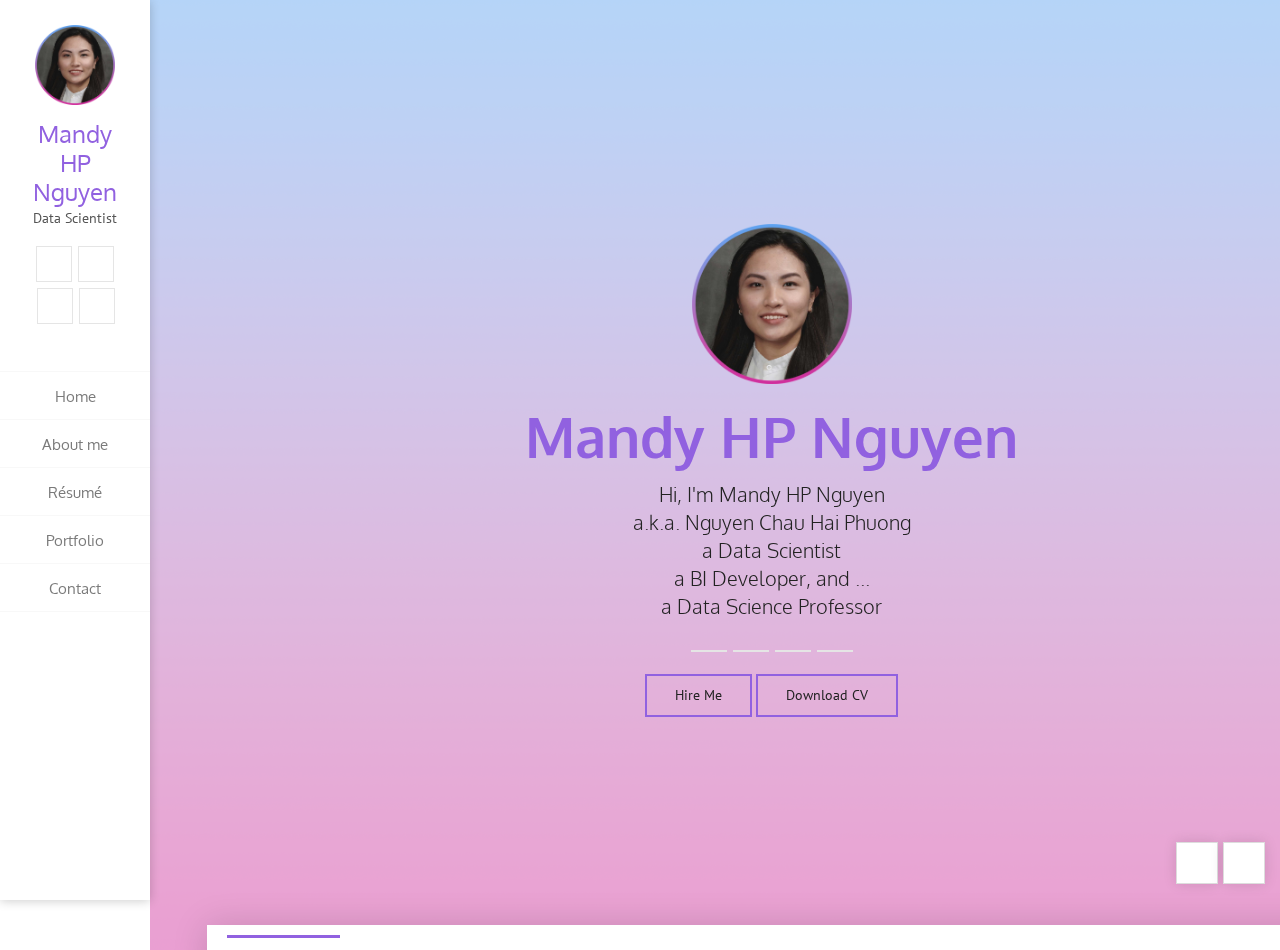
==== commit c4cbe1a2: "mobile title color" ====
--- a/index.html
+++ b/index.html
@@ -1,703 +1,711 @@
 <!DOCTYPE html>
 <html lang="en" class="no-js">
-  <head>
-
-    <!-- Google Analytics tag (gtag.js) -->
-    <script async src="https://www.googletagmanager.com/gtag/js?id=G-WLM8MBRCD3"></script>
-    <script>
-      window.dataLayer = window.dataLayer || [];
-      function gtag(){dataLayer.push(arguments);}
-      gtag('js', new Date());
-
-      gtag('config', 'G-WLM8MBRCD3');
-    </script>
-
-    <!-- Eng of Google Analytics tag (gtag.js) -->
-
-    <meta charset="UTF-8" />
-    <meta http-equiv="X-UA-Compatible" content="IE=edge"> 
-    <title>Mandy HP Nguyen|Data Scientist</title>
-    <meta name="viewport" content="width=device-width, initial-scale=1, maximum-scale=1" />
-    <meta name="author" content="Mandy HP Nguyen" />
-    <meta name="description" content="Mandy HP Nguyen's Data Scientist Resume and Project Portfolio." > <!--160 characters -->
-    <meta name="keywords" content="data-scientist, data-analyst, database, aws, azure, power-bi, tableau, machine-learning, ai, llm, analytics, predictive, forecast"> <!-- 10 keyword phrases -->
-
-    <link rel="shortcut icon" href="images/favicon.ico">
-
-    <link rel="stylesheet" href="css/bootstrap.css" type="text/css">
-    <link rel="stylesheet" href="css/normalize.css" type="text/css">
-    <link rel="stylesheet" href="css/animate.css" type="text/css">
-    <link rel="stylesheet" href="css/transition-animations.css" type="text/css">
-    <link rel="stylesheet" href="css/jquery.mCustomScrollbar.min.css" type="text/css">
-    <link rel="stylesheet" href="css/owl.carousel.css" type="text/css">
-    <link rel="stylesheet" href="css/magnific-popup.css" type="text/css">
-    <link rel="stylesheet" href="css/main.css" type="text/css">
-
-    <script src="js/jquery-2.1.3.min.js"></script>
-    <script src="js/modernizr.custom.js"></script>
-
-  </head>
-
-  <body>
-    <!-- Loading animation -->
-    <div class="preloader">
-      <div class="preloader-animation">
-        <div class="dot1"></div>
-        <div class="dot2"></div>
+<head>
+
+  <!-- Google Analytics tag (gtag.js) -->
+  <script async src="https://www.googletagmanager.com/gtag/js?id=G-WLM8MBRCD3"></script>
+  <script>
+    window.dataLayer = window.dataLayer || [];
+    function gtag(){dataLayer.push(arguments);}
+    gtag('js', new Date());
+
+    gtag('config', 'G-WLM8MBRCD3');
+  </script>
+
+  <!-- Eng of Google Analytics tag (gtag.js) -->
+
+  <meta charset="UTF-8" />
+  <meta http-equiv="X-UA-Compatible" content="IE=edge">
+  <title>Mandy HP Nguyen|Data Scientist</title>
+  <meta name="viewport" content="width=device-width, initial-scale=1, maximum-scale=1" />
+  <meta name="author" content="Mandy HP Nguyen" />
+  <meta name="description" content="Mandy HP Nguyen's Data Scientist Resume and Project Portfolio." > <!--160 characters -->
+  <meta name="keywords" content="data-scientist, data-analyst, database, aws, azure, power-bi, tableau, machine-learning, ai, llm, analytics, predictive, forecast"> <!-- 10 keyword phrases -->
+
+  <link rel="shortcut icon" href="images/favicon.ico">
+
+  <link rel="stylesheet" href="css/bootstrap.css" type="text/css">
+  <link rel="stylesheet" href="css/normalize.css" type="text/css">
+  <link rel="stylesheet" href="css/animate.css" type="text/css">
+  <link rel="stylesheet" href="css/transition-animations.css" type="text/css">
+  <link rel="stylesheet" href="css/jquery.mCustomScrollbar.min.css" type="text/css">
+  <link rel="stylesheet" href="css/owl.carousel.css" type="text/css">
+  <link rel="stylesheet" href="css/magnific-popup.css" type="text/css">
+  <link rel="stylesheet" href="css/main.css" type="text/css">
+
+  <script src="js/jquery-2.1.3.min.js"></script>
+  <script src="js/modernizr.custom.js"></script>
+
+</head>
+
+<body>
+<!-- Loading animation -->
+<div class="preloader">
+  <div class="preloader-animation">
+    <div class="dot1"></div>
+    <div class="dot2"></div>
+  </div>
+</div>
+<!-- /Loading animation -->
+
+<div id="page" class="page">
+  <!-- Header -->
+  <header id="site_header" class="header mobile-menu-hide header-color-light">
+
+    <div class="my-photo tilt-effect">
+      <a href="https://bit.ly/Web_MHPN?utm_source=website&utm_medium=web-header-name&utm_campaign=oppo24&utm_id=app24ds-web&utm_content=home">
+        <img src="images/main/photo_round_border.png" alt="image">
+      </a>
+    </div>
+
+    <div class="site-title-block">
+
+      <h1 class="site-title">
+        <a href="https://bit.ly/Web_MHPN?utm_source=website&utm_medium=web-header-name&utm_campaign=oppo24&utm_id=app24ds-web&utm_content=home">
+          Mandy HP Nguyen
+        </a>
+      </h1>
+      <p>Data Scientist</p>
+      <div>
+        <ul class="homepage-social-links">
+          <li><a href="https://bit.ly/LinkedIn_MHPN?utm_source=website&utm_medium=web-header-icon&utm_campaign=oppo24&utm_id=app24ds-linkedin&utm_content=linkedin" target="_blank" class="tip social-button" title="LinkedIn"><i class="fa fa-linkedin"></i></a></li>
+          <li><a href="https://rebrand.ly/GitHub_MHPN?utm_source=website&utm_medium=web-header-icon&utm_campaign=oppo24&utm_id=app24ds-github&utm_content=github" target="_blank" class="tip social-button" title="GitHub"><i class="fa fa-github"></i></a></li>
+          <li><a href="https://bit.ly/Medium_MHPN?utm_source=website&utm_medium=web-header-icon&utm_campaign=oppo24&utm_id=app24ds-medium&utm_content=medium" target="_blank" class="tip social-button" title="Medium"><i class="fa fa-medium"></i></a></li>
+          <li><a href="https://rebrand.ly/Mail_MHPN?utm_source=website&utm_medium=web-header-icon&utm_campaign=oppo24&utm_id=app24ds-mailto&utm_content=email" target="_blank" class="tip social-button" title="Email"><i class="fa fa-envelope"></i></a></li>
+        </ul>
+      </div>
+
+    </div>
+
+    <!-- Navigation -->
+    <div class="site-nav">
+      <!-- Main menu -->
+      <ul id="nav" class="site-main-menu">
+        <li>
+          <a class="pt-trigger" href="#home" data-animation="21"><i class="menu-icon pe-7s-icon pe-7s-home"></i>Home</a><!-- href value = data-id without # of .pt-page. -->
+        </li>
+        <li>
+          <a class="pt-trigger" href="#about_me" data-animation="17"><i class="menu-icon pe-7s-icon pe-7s-user"></i>About me</a>
+        </li>
+        <li>
+          <a class="pt-trigger" href="#resume" data-animation="18"><i class="menu-icon pe-7s-icon pe-7s-id"></i>Résumé</a>
+        </li>
+        <li>
+          <a class="pt-trigger" href="#portfolio" data-animation="19"><i class="menu-icon pe-7s-icon pe-7s-portfolio"></i>Portfolio</a>
+        </li>
+        <li>
+          <a class="pt-trigger" href="#contact" data-animation="20"><i class="menu-icon pe-7s-icon pe-7s-mail"></i>Contact</a>
+        </li>
+      </ul>
+      <!-- /Main menu -->
+    </div>
+    <!-- Navigation -->
+  </header>
+  <!-- /Header -->
+
+  <!-- Mobile Header -->
+  <div class="mobile-header mobile-visible">
+    <div class="mobile-logo-container">
+      <div class="mobile-site-title">
+        <div href="https://bit.ly/Web_MHPN?utm_source=website&utm_medium=web-mobile-header-name&utm_campaign=oppo24&utm_id=app24ds-web&utm_content=home">
+          <strong>Mandy HP Nguyen</strong> | Data Scientist
+        </div>
       </div>
     </div>
-    <!-- /Loading animation -->
-
-    <div id="page" class="page">
-      <!-- Header -->
-      <header id="site_header" class="header mobile-menu-hide header-color-light">
-
-        <div class="my-photo tilt-effect">
-          <a href="https://bit.ly/Web_MHPN?utm_source=website&utm_medium=web-header-name&utm_campaign=oppo24&utm_id=app24ds-web&utm_content=home">
-            <img src="images/main/photo_round_border.png" alt="image">
-          </a>
-        </div>
-
-        <div class="site-title-block">
-
-          <h1 class="site-title">
-            <a href="https://bit.ly/Web_MHPN?utm_source=website&utm_medium=web-header-name&utm_campaign=oppo24&utm_id=app24ds-web&utm_content=home">
-              Mandy HP Nguyen
-            </a>
-          </h1>
-          <p>Data Scientist</p>
-          <div>
-            <ul class="homepage-social-links">
-              <li><a href="https://bit.ly/LinkedIn_MHPN?utm_source=website&utm_medium=web-header-icon&utm_campaign=oppo24&utm_id=app24ds-linkedin&utm_content=linkedin" target="_blank" class="tip social-button" title="LinkedIn"><i class="fa fa-linkedin"></i></a></li>
-              <li><a href="https://rebrand.ly/GitHub_MHPN?utm_source=website&utm_medium=web-header-icon&utm_campaign=oppo24&utm_id=app24ds-github&utm_content=github" target="_blank" class="tip social-button" title="GitHub"><i class="fa fa-github"></i></a></li>
-              <li><a href="https://bit.ly/Medium_MHPN?utm_source=website&utm_medium=web-header-icon&utm_campaign=oppo24&utm_id=app24ds-medium&utm_content=medium" target="_blank" class="tip social-button" title="Medium"><i class="fa fa-medium"></i></a></li>
-              <li><a href="https://rebrand.ly/Mail_MHPN?utm_source=website&utm_medium=web-header-icon&utm_campaign=oppo24&utm_id=app24ds-mailto&utm_content=email" target="_blank" class="tip social-button" title="Email"><i class="fa fa-envelope"></i></a></li>
-            </ul>
+    
+    <a class="menu-toggle mobile-visible">
+      <i class="fa fa-bars"></i>
+    </a>
+  </div>
+  <!-- /Mobile Header -->
+
+  <!-- Arrows Nav -->
+  <div class="lmpixels-arrows-nav">
+    <div class="lmpixels-arrow-left"><i class="pe-7s-icon pe-7s-angle-left"></i></div>
+    <div class="lmpixels-arrow-right"><i class="pe-7s-icon pe-7s-angle-right"></i></div>
+  </div>
+  <!-- /Arrows Nav -->
+
+  <!-- Main Content -->
+  <div id="main" class="site-main">
+    <!-- Page changer wrapper -->
+    <div class="pt-wrapper" style="background-image: url(images/main/bg.png);">
+      <!-- Subpages -->
+      <div class="subpages">
+
+        <!-- Home Subpage -->
+        <section class="pt-page pt-page-1 section-without-bg section-paddings-0 table" data-id="home">
+
+          <div class="section-inner">
+            <div class="home-page-block">
+
+              <div class="homepage-my-photo tilt-effect">
+                <img src="images/main/photo_round_border.png" alt="">
+              </div>
+
+              <h2>Mandy HP Nguyen</h2>
+
+              <div class="owl-carousel text-rotation">
+
+                <div class="item">
+                  <p class="home-page-description">Hi, I'm Mandy HP Nguyen</p>
+                </div>
+
+                <div class="item">
+                  <p class="home-page-description">a.k.a. Nguyen Chau Hai Phuong</p>
+                </div>
+
+                <div class="item">
+                  <p class="home-page-description">a Data Scientist</p>
+                </div>
+
+                <div class="item">
+                  <p class="home-page-description">a BI Developer, and ...</p>
+                </div>
+
+                <div class="item">
+                  <p class="home-page-description">a Data Science Professor</p>
+                </div>
+
+              </div>
+
+              <div>
+                <ul class="homepage-social-links">
+                  <li><a href="https://bit.ly/LinkedIn_MHPN?utm_source=website&utm_medium=web-home-icon&utm_campaign=oppo24&utm_id=app24ds-linkedin&utm_content=linkedin" target="_blank" class="tip social-button" title="LinkedIn"><i class="fa fa-linkedin"></i></a></li>
+                  <li><a href="https://rebrand.ly/GitHub_MHPN?utm_source=website&utm_medium=web-home-icon&utm_campaign=oppo24&utm_id=app24ds-github&utm_content=github" target="_blank" class="tip social-button" title="GitHub"><i class="fa fa-github"></i></a></li>
+                  <li><a href="hhttps://bit.ly/Medium_MHPN?utm_source=website&utm_medium=web-home-icon&utm_campaign=oppo24&utm_id=app24ds-medium&utm_content=medium" target="_blank" class="tip social-button" title="Medium"><i class="fa fa-medium"></i></a></li>
+                  <li><a href="https://rebrand.ly/Mail_MHPN?utm_source=website&utm_medium=web-home-icon&utm_campaign=oppo24&utm_id=app24ds-mailto&utm_content=email" target="_blank" class="tip social-button" title="Email"><i class="fa fa-envelope"></i></a></li>
+                </ul>
+              </div>
+
+              <div style="text-align: center">
+
+                <a href="https://rebrand.ly/Mail_MHPN?utm_source=website&utm_medium=web-home-CTA&utm_campaign=oppo24&utm_id=app24ds-mailto&utm_content=email"
+                   target="_blank" class="button">
+                  Hire Me
+                </a>
+                <a href="https://bit.ly/Resume_MHPN?utm_source=website&utm_medium=web-home-CTA&utm_campaign=oppo24&utm_id=app24ds-resume&utm_content=resume"
+                   target="_blank" class="button">
+                  Download CV
+                </a>
+
+              </div>
+
+            </div>
           </div>
-
-        </div>
-
-        <!-- Navigation -->
-        <div class="site-nav">
-          <!-- Main menu -->
-          <ul id="nav" class="site-main-menu">
-            <li>
-              <a class="pt-trigger" href="#home" data-animation="21"><i class="menu-icon pe-7s-icon pe-7s-home"></i>Home</a><!-- href value = data-id without # of .pt-page. -->
-            </li>
-            <li>
-              <a class="pt-trigger" href="#about_me" data-animation="17"><i class="menu-icon pe-7s-icon pe-7s-user"></i>About me</a>
-            </li>
-            <li>
-              <a class="pt-trigger" href="#resume" data-animation="18"><i class="menu-icon pe-7s-icon pe-7s-id"></i>Résumé</a>
-            </li>
-            <li>
-              <a class="pt-trigger" href="#portfolio" data-animation="19"><i class="menu-icon pe-7s-icon pe-7s-portfolio"></i>Portfolio</a>
-            </li>
-            <li>
-              <a class="pt-trigger" href="#contact" data-animation="20"><i class="menu-icon pe-7s-icon pe-7s-mail"></i>Contact</a>
-            </li>
-          </ul>
-          <!-- /Main menu -->
-        </div>
-        <!-- Navigation -->
-      </header>
-      <!-- /Header -->
-
-      <!-- Mobile Header -->
-      <div class="mobile-header mobile-visible">
-        <div class="mobile-logo-container">
-          <div class="mobile-site-title">Mandy HP Nguyen</div>
-        </div>
-
-        <a class="menu-toggle mobile-visible">
-          <i class="fa fa-bars"></i>
-        </a>
+        </section>
+        <!-- End of Home Subpage -->
+
+        <!-- About Me Subpage -->
+        <section class="pt-page pt-page-2" data-id="about_me">
+
+          <div class="border-block-top-110"></div>
+
+          <div class="section-inner">
+            <div class="section-title-block">
+              <div class="section-title-wrapper clearfix">
+                <h2 class="section-title">About Me</h2>
+                <h5 class="section-description">Tech-savvy, Data-driven, Innovative</h5>
+                <p><em>Welcome to my internet corner and step into the vibrant world of data!</em></p>
+              </div>
+            </div>
+
+            <div class="row">
+
+
+              <div class="col-sm-6 col-md-6 col-lg-4 subpage-block">
+                <div class="my-photo-block tilt-effect">
+                  <img src="images/main/photo_square_border.png" alt="">
+                </div>
+              </div>
+
+              <div class="col-sm-6 col-md-6 col-lg-4">
+                <p>
+                  Hi, I go by the professional moniker <strong>Mandy HP Nguyen</strong>, but my real name is <strong>Chau Hai Phuong Nguyen</strong>. In the expansive realm of data, I wear many hats - a <strong><em> data scientist</em></strong>, <strong><em>BI developer</em></strong>, and <strong><em>Educator</em></strong> within a prestigious data science graduate program at Webster University. With a genuine zest for transforming data into actionable insights, I excel in managing databases, automating pipelines, crafting compelling reports and visualizations, and exploring the captivating landscape of machine learning. Currently, I'm immersing myself in the realm of AI applications, driven by curiosity and a passion for discovery. Join me on this joyful journey as we unravel the endless possibilities of data and technology together!
+                </p>
+
+                <a href="https://rebrand.ly/Mail_MHPN?utm_source=website&utm_medium=web-about-CTA&utm_campaign=oppo24&utm_id=app24ds-mailto&utm_content=email"
+                   target="_blank" class="button">
+                  Email me
+                </a>
+
+              </div>
+
+              <div class="col-sm-6 col-md-6 col-lg-4 subpage-block">
+                <ul class="info-list">
+                  <li><span class="title">Occupations</span><span class="value">Data Analyst, Graduate Professor</span></li>
+                  <li><span class="title">Degrees</span><span class="value">MSc. & BEc.</span></li>
+                  <li><span class="title">Location</span><span class="value">Missouri, USA</span></li>
+                  <li><span class="title">Phone</span><span class="value">+1 (626) 321-3370</span></li>
+                  <li><span class="title">E-mail</span><span class="value"><a href="https://rebrand.ly/Mail_MHPN?utm_source=website&utm_medium=web-about&utm_campaign=oppo24&utm_id=app24ds-mailto&utm_content=email" target="_blank" >MandyHPNguyen@gmail.com</a></span></li>
+                  <li><span class="title">Spoken Languages</span><span class="value">English, Vietnamese</span></li>
+                </ul>
+
+                <ul class="social-links">
+                  <li><a href="https://bit.ly/LinkedIn_MHPN?utm_source=website&utm_medium=web-about-icon&utm_campaign=oppo24&utm_id=app24ds-linkedin&utm_content=linkedin" target="_blank" class="tip social-button" title="LinkedIn"><i class="fa fa-linkedin"></i></a></li>
+                  <li><a href="https://rebrand.ly/GitHub_MHPN?utm_source=website&utm_medium=web-about-icon&utm_campaign=oppo24&utm_id=app24ds-github&utm_content=github" target="_blank" class="tip social-button" title="GitHub"><i class="fa fa-github"></i></a></li>
+                  <li><a href="https://bit.ly/Medium_MHPN?utm_source=website&utm_medium=web-about-icon&utm_campaign=oppo24&utm_id=app24ds-medium&utm_content=medium" target="_blank" class="tip social-button" title="Medium"><i class="fa fa-medium"></i></a></li>
+                  <li><a href="https://rebrand.ly/Mail_MHPN?utm_source=website&utm_medium=web-about-icon&utm_campaign=oppo24&utm_id=app24ds-mailto&utm_content=email" target="_blank" class="tip social-button" title="Email"><i class="fa fa-envelope"></i></a></li>
+                </ul>
+              </div>
+
+            </div>
+
+          </div>
+
+        </section>
+        <!-- End of About Me Subpage -->
+
+        <!-- Resume Subpage -->
+
+        <!-- Header -->
+        <section class="pt-page pt-page-3" data-id="resume">
+          <div class="border-block-top-110"></div>
+          <div class="section-inner">
+            <div class="section-title-block">
+              <div class="section-title-wrapper">
+                <h2 class="section-title">Résumé</h2>
+                <h5 class="section-description">5+ Years of Experience</h5>
+              </div>
+            </div>
+
+            <div class="row">
+
+              <!-- Column 1 -->
+              <div class="col-sm-7 col-md-7 col-lg-8 subpage-block">
+                <!-- Experience -->
+                <div class="block-title">
+                  <h3>Professional Experience</h3>
+                </div>
+                <div class="timeline">
+                  <!-- Single event -->
+                  <div class="timeline-event te-primary">
+                    <h5 class="event-date">May 2022 - Current</h5>
+                    <h4 class="event-name">Data Analyst</h4>
+
+                    <div class="event-description">
+                      <span>Enrollment Technology Dept., Webster University</span>
+                      <a><em>St. Louis, MO, USA</em></a>
+                    </div>
+
+                    <ul>
+                      <li>Pioneer Power BI projects to transform student admission and enrollment weekly static reports into real-time interactive dashboards to reduce by 80% of data exploration time; Coordinate with database managers to process data entry.</li>
+                      <li>Use SQL and JavaScript to query from 2 database systems (Slate Technolutions and Jezabar CX databases); Wrangle with 3 million+ records to remodel datamarts using DAX and M Power Query languages and visualize 13 interactive dashboards in Power BI.</li>
+                      <li>Create an online application and build a web landing page to distribute dashboards and reports with comprehensive analysis, data dictionaries, and detailed usage instructions.</li>
+                    </ul>
+
+                  </div>
+                  <!-- Single event -->
+                  <div class="timeline-event te-primary">
+                    <h5 class="event-date">July 2023 - Current</h5>
+                    <h4 class="event-name">Adjunct Faculty</h4>
+                    <div class="event-description">
+                      <span>Math & Computer Science Dept., Webster University</span>
+                      <a><em>St. Louis, MO, USA</em></a>
+                    </div>
+                    <ul>
+                      <li>Teach graduate programs in various courses in the Data Analytics field ranging from Database, Visualization, to Python and R Programming.</li>
+                      <li>Develop course syllabus, materials, schedule, evaluation procedures, and effective communication on Canvas WorldClassRoom.</li>
+                      <li>Deliver engaging in-class lectures, assignments, and hands-on exercises customized to students’ needs to ensure proficiency in analytics applications.</li>
+                      <li>Perform assessments focused on long and short-term student needs to develop individualized education programs.</li>
+                      <li>Observe, evaluate student performance and development, and perform assessments in accordance with school policy.</li>
+                      <li>Provide mentorship and support to students, facilitating a dynamic learning environment that promotes both theoretical understanding and practical application.</li>
+                    </ul>
+                  </div>
+                  <!-- Single event -->
+                  <div class="timeline-event te-primary">
+                    <h5 class="event-date">Feb 2018 - Mar 2020</h5>
+                    <h4 class="event-name">User Operation</h4>
+                    <div class="event-description">
+                      <span>CoinHako</span>
+                      <a><em>Ho Chi Minh, HCMC, Vietnam</em></a>
+                    </div>
+                    <ul>
+                      <li>Planned strategy, conducted, and built reports of a micro-promotion competition that attracted sign-up users across 63 provinces.</li>
+                      <li>Cross-functionally collaborated with Engineering and Product teams to resolve users’ technical problems on the digital platform.</li>
+                      <li>Tested UX/UI and created written materials for the wallet mobile and website platforms to support the production team.</li>
+                      <li>Researched historical data, synthesized information, and designed a learning billboard for a cryptocurrency token</li>
+                    </ul>
+                  </div>
+                </div>
+                <!-- Experience -->
+
+              </div>
+
+              <!-- End of Column 1 -->
+
+              <!-- End of Column 2 -->
+              <div class="col-sm-4 col-md-4 col-lg-4 subpage-block">
+
+                <!-- Education -->
+
+                <div class="block-title">
+                  <h3>Education</h3>
+                </div>
+                <div class="timeline">
+                  <!-- Single event -->
+                  <div class="timeline-event te-primary">
+                    <h4 class="event-name">Master of Science in Data Analytics</h4>
+                    <div class="event-description">
+                      <span>Webster University</span>
+                      <a><em>St. Louis, MO, USA</em></a>
+                    </div>
+                  </div>
+                  <!-- Single event -->
+                  <div class="timeline-event te-primary">
+                    <h4 class="event-name">Bachelor of Economics in International Business</h4>
+                    <div class="event-description">
+                      <span>Foreign Trade University</span>
+                      <a><em>Ho Chi Minh, HCMC, Vietnam</em></a>
+                    </div>
+                  </div>
+                </div>
+
+                <!-- End of Education -->
+
+                <!-- Skills -->
+                <div class="block-title">
+                  <h3>Data Science Toolbox</h3>
+                </div>
+
+                <div class="skill-tags-block">
+                  <h4>Program Languages</h4>
+                  <ul class="skill-tags">
+                    <li><a>Python</a></li>
+                    <li><a>SQL</a></li>
+                    <li><a>R</a></li>
+                    <li><a>DAX</a></li>
+                    <li><a>M-Power Query</a></li>
+                    <li><a>Git</a></li>
+                    <li><a>Markdown</a></li>
+                    <li><a>HTML</a></li>
+                    <li><a>CSS</a></li>
+                    <li><a>JavaScript</a></li>
+                    <li><a>LaTex</a></li>
+                  </ul>
+                </div>
+
+                <div class="skill-tags-block">
+                  <h4>Machine Learning</h4>
+                  <ul class="skill-tags">
+                    <li><a>Regressions</a></li>
+                    <li><a>k-NN</a></li>
+                    <li><a>Random Forest</a></li>
+                    <li><a>Apriori</a></li>
+                    <li><a>Boosting & Bagging</a></li>
+                    <li><a>Neural Networks</a></li>
+                    <li><a>SVMs</a></li>
+                    <li><a>Time-Series</a></li>
+                    <li><a>Forecast</a></li>
+                  </ul>
+                </div>
+
+                <div class="skill-tags-block">
+                  <h4>Databases & CRM</h4>
+                  <ul class="skill-tags">
+                    <li><a>Slate Technolutions</a></li>
+                    <li><a>Jenzabar</a></li>
+                    <li><a>Azure</a></li>
+                    <li><a>SAP</a></li>
+                    <li><a>ETL</a></li>
+                    <li><a>Apex Oracle</a></li>
+                    <li><a>AWS</a></li>
+                    <li><a>Google Cloud</a></li>
+                    <li><a>MS Access</a></li>
+                    <li><a>Zendesk</a></li>
+                  </ul>
+                </div>
+
+                <div class="skill-tags-block">
+                  <h4>Reporting & Analytics</h4>
+                  <ul class="skill-tags">
+                    <li><a>Power BI</a></li>
+                    <li><a>Tableau</a></li>
+                    <li><a>Intrinsik Informer</a></li>
+                    <li><a>InfoMaker</a></li>
+                    <li><a>Google Analytics</a></li>
+                    <li><a>SAP Design Studio</a></li>
+                    <li><a>MS Excel Solver</a></li>
+                    <li><a>Pivot Table</a></li>
+                    <li><a>RStudio</a></li>
+                    <li><a>PyCharm</a></li>
+                    <li><a>Jupiter Notebook</a></li>
+                  </ul>
+                </div>
+
+                <!--                    <div class="skills-info">-->
+                <!--                      <h4>Web Design</h4>                               -->
+                <!--                      <div class="skill-container">-->
+                <!--                        <div class="skill-percentage skill-1"></div>-->
+                <!--                      </div>-->
+                <!--                    </div>-->
+                <!-- End of Skills -->
+
+              </div>
+              <!-- End of Column 2 -->
+
+            </div>
+
+            <div class="row">
+              <div class="col-sm-12 col-md-12">
+                <div class="download-cv-block">
+                  <a href="https://bit.ly/Resume_MHPN?utm_source=website&utm_medium=web-resume-CTA&utm_campaign=oppo24&utm_id=app24ds-resume&utm_content=resume" target="_blank" class="button">Download CV</a>
+                </div>
+              </div>
+            </div>
+
+          </div>
+
+        </section>
+        <!-- End Resume Subpage -->
+
+
+        <!-- Portfolio Subpage -->
+        <section class="pt-page pt-page-4" data-id="portfolio">
+          <div class="border-block-top-110"></div>
+          <div class="section-inner">
+            <div class="section-title-block">
+              <div class="section-title-wrapper">
+                <h2 class="section-title">Portfolio</h2>
+                <h5 class="section-description">My Best Works</h5>
+              </div>
+            </div>
+
+            <!-- Portfolio Content -->
+            <div class="portfolio-content">
+
+              <!-- Portfolio filter -->
+              <ul id="portfolio_filters" class="portfolio-filters">
+                <li class="active">
+                  <a class="filter btn btn-sm btn-link active" data-group="all">#All</a>
+                </li>
+                <li>
+                  <a class="filter btn btn-sm btn-link" data-group="descriptive">#Descriptive</a>
+                </li>
+                <li>
+                  <a class="filter btn btn-sm btn-link" data-group="predictive">#Predictive</a>
+                </li>
+                <li>
+                  <a class="filter btn btn-sm btn-link" data-group="visualization">#Visualization</a>
+                </li>
+              </ul>
+              <!-- End of Portfolio filter -->
+
+              <!-- Portfolio Grid -->
+              <div id="portfolio_grid" class="portfolio-grid portfolio-masonry masonry-grid-3">
+
+                <!-- Portfolio Item 1 -->
+                <figure class="item" data-groups='["all", "descriptive"]'>
+                  <a class="ajax-page-load" href="pages/portfolio-1.html">
+                    <img src="images/portfolio/samples/thumbnail/Portfolio-Descriptive.png" alt="">
+                    <div>
+                      <h5 class="name">Project Name</h5>
+                      <p>Project Description</p>
+                      <small>Media</small>
+                      <i class="pe-7s-icon pe-7s-display2"></i>
+                    </div>
+                  </a>
+                </figure>
+                <!-- /Portfolio Item 1 -->
+
+                <!-- Portfolio Item 2 -->
+                <figure class="item" data-groups='["all", "visualization"]'>
+                  <a href="https://app.powerbi.com/view?r=eyJrIjoiNzZlMDk0MDAtYmJkNC00OGFhLTk2YWQtNGZmZWI2YmNmMjcwIiwidCI6ImMzMjk5OGJhLWJhZjYtNDBjYS04ZWE0LWM3MzE4OGQzOGQ1OSJ9"
+                     title="IMDB Visualization"
+                     class="lightbox mfp-iframe">
+                    <img src="images/portfolio/samples/thumbnail/Portfolio-Visualization.png" alt="">
+                    <div>
+                      <h5 class="name">Visualization</h5>
+                      <p>Project Description</p>
+                      <small>Video</small>
+                      <i class="pe-7s-icon pe-7s-video"></i>
+                    </div>
+                  </a>
+                </figure>
+                <!-- /Portfolio Item 2 -->
+
+                <!-- Portfolio Item 3 -->
+                <figure class="item" data-groups='["all","predictive"]'>
+                  <a href="images/portfolio/samples/full/3.jpg" class="lightbox" title="Duis Eu Eros Viverra">
+                    <img src="images/portfolio/samples/thumbnail/Portfolio-Predictive.png" alt="">
+                    <div>
+                      <h5 class="name">Project Name</h5>
+                      <p>Project Description</p>
+                      <small>Illustration</small>
+                      <i class="pe-7s-icon pe-7s-photo"></i>
+                    </div>
+                  </a>
+                </figure>
+                <!-- /Portfolio Item 3 -->
+
+                <!-- Portfolio Item 4 -->
+                <figure class="item" data-groups='["all", "application", "visualization"]'>
+                  <a class="ajax-page-load" href="pages/portfolio-2.html">
+                    <img src="images/portfolio/samples/thumbnail/Portfolio-Application.png" alt="">
+                    <div>
+                      <h5 class="name">Project Name</h5>
+                      <p>Project Description</p>
+                      <small>Media</small>
+                      <i class="pe-7s-icon pe-7s-display2"></i>
+                    </div>
+                  </a>
+                </figure>
+                <!-- /Portfolio Item 4 -->
+
+                <!-- Portfolio Item 5 -->
+                <figure class="item" data-groups='["all", "visualization"]'>
+                  <a href="pages/tableau.html"
+                     title="Covid Dashboard"
+                     class="lightbox mfp-iframe">
+                    <img src="images/portfolio/samples/thumbnail/Portfolio-Visualization.png" alt="">
+                    <div>
+                      <h5 class="name">Visualization</h5>
+                      <p>Project Description</p>
+                      <small>Video</small>
+                      <i class="pe-7s-icon pe-7s-video"></i>
+                    </div>
+                  </a>
+                </figure>
+                <!-- /Portfolio Item 5 -->
+
+              </div>
+              <!-- /Portfolio Grid -->
+
+            </div>
+            <!-- /Portfolio Content -->
+          </div>
+        </section>
+        <!-- /Portfolio Subpage -->
+
+        <!-- Contact Subpage -->
+        <section class="pt-page pt-page-5" data-id="contact">
+          <div class="border-block-top-110"></div>
+          <div class="section-inner">
+            <div class="section-title-block">
+              <div class="section-title-wrapper">
+                <h2 class="section-title">Contact</h2>
+                <h5 class="section-description">Get in Touch</h5>
+              </div>
+            </div>
+
+            <div class="row">
+
+              <div class="col-sm-6 col-md-6 col-lg-6 subpage-block">
+                <div class="my-photo-block tilt-effect" style="margin: auto 2.5em auto 2.5em">
+                  <img src="images/main/photo_rectangle_border_flipped.png" alt="">
+                </div>
+              </div>
+
+              <div class="col-sm-6 col-md-6 col-lg-6 subpage-block">
+                <div class="block-title">
+                  <h3>Get in Touch</h3>
+                </div>
+                <p>Let's connect via the following platforms!</p>
+
+                <div class="contact-info-block">
+                  <div class="ci-icon">
+                    <i class="fa fa-location-arrow"></i>
+                  </div>
+                  <div class="ci-text">
+                    <h5>St. Louis, MO, USA</h5>
+                  </div>
+                </div>
+
+                <div class="contact-info-block">
+                  <div class="ci-icon">
+                    <i class="fa fa-phone"></i>
+                  </div>
+                  <div class="ci-text">
+                    <h5>+ 1 (626) 321-3370</h5>
+                  </div>
+                </div>
+
+                <div class="contact-info-block">
+                  <div class="ci-icon">
+                    <i class="fa fa-globe"></i>
+                  </div>
+                  <div class="ci-text">
+                    <a target="_blank" title="Website"
+                       href="https://bit.ly/Web_MHPN?utm_source=website&utm_medium=web-contact&utm_campaign=oppo24&utm_id=app24ds-web&utm_content=home">
+                      <h5><u>www.MandyHPNguyen.com</u></h5>
+                    </a>
+                  </div>
+                </div>
+
+                <div class="contact-info-block">
+                  <div class="ci-icon">
+                    <i class="fa fa-envelope"></i>
+                  </div>
+                  <div class="ci-text">
+                    <a target="_blank" title="Email"
+                       href="https://rebrand.ly/Mail_MHPN?utm_source=website&utm_medium=web-contact&utm_campaign=oppo24&utm_id=app24ds-mailto&utm_content=email">
+                      <h5><u>MandyHPNguyen@gmail.com</u></h5>
+                    </a>
+                  </div>
+                </div>
+
+                <div class="contact-info-block">
+                  <div class="ci-icon">
+                    <i class="fa fa-linkedin"></i>
+                  </div>
+                  <div class="ci-text">
+                    <a target="_blank" title="LinkedIn"
+                       href="https://bit.ly/LinkedIn_MHPN?utm_source=website&utm_medium=web-contact&utm_campaign=oppo24&utm_id=app24ds-linkedin&utm_content=linkedin">
+                      <h5><u>LinkedIn.com/in/MandyHPNguyen</u></h5>
+                    </a>
+                  </div>
+                </div>
+
+                <div class="contact-info-block">
+                  <div class="ci-icon">
+                    <i class="fa fa-github-alt"></i>
+                  </div>
+                  <div class="ci-text">
+                    <a target="_blank" title="GitHub"
+                       href="https://rebrand.ly/GitHub_MHPN?utm_source=website&utm_medium=web-contact&utm_campaign=oppo24&utm_id=app24ds-github&utm_content=github">
+                      <h5><u>GitHub.com/MandyHPNguyen</u></h5>
+                    </a>
+                  </div>
+                </div>
+
+                <div class="contact-info-block">
+                  <div class="ci-icon">
+                    <i class="fa fa-medium"></i>
+                  </div>
+                  <div class="ci-text">
+                    <a target="_blank" title="Medium"
+                       href="https://bit.ly/Medium_MHPN?utm_source=website&utm_medium=web-contact&utm_campaign=oppo24&utm_id=app24ds-medium&utm_content=medium">
+                      <h5><u>Medium.com/MandyHPNguyen</u></h5>
+                    </a>
+                  </div>
+                </div>
+
+              </div>
+
+            </div>
+          </div>
+        </section>
+        <!-- End Contact Subpage -->
+
       </div>
-      <!-- /Mobile Header -->
-
-      <!-- Arrows Nav -->
-      <div class="lmpixels-arrows-nav">
-        <div class="lmpixels-arrow-left"><i class="pe-7s-icon pe-7s-angle-left"></i></div>
-        <div class="lmpixels-arrow-right"><i class="pe-7s-icon pe-7s-angle-right"></i></div>
-      </div>
-      <!-- /Arrows Nav -->
-
-      <!-- Main Content -->
-      <div id="main" class="site-main">
-        <!-- Page changer wrapper -->
-        <div class="pt-wrapper" style="background-image: url(images/main/bg.png);">
-          <!-- Subpages -->
-          <div class="subpages">
-
-            <!-- Home Subpage -->
-            <section class="pt-page pt-page-1 section-without-bg section-paddings-0 table" data-id="home">
-
-              <div class="section-inner">
-                <div class="home-page-block">
-
-                  <div class="homepage-my-photo tilt-effect">
-                    <img src="images/main/photo_round_border.png" alt="">
-                  </div>
-
-                  <h2>Mandy HP Nguyen</h2>
-
-                  <div class="owl-carousel text-rotation">
-
-                    <div class="item">
-                      <p class="home-page-description">Hi, I'm Mandy HP Nguyen</p>
-                    </div>
-
-                    <div class="item">
-                      <p class="home-page-description">a.k.a. Nguyen Chau Hai Phuong</p>
-                    </div>
-
-                    <div class="item">
-                      <p class="home-page-description">a Data Scientist, a BI Developer</p>
-                    </div>
-
-                    <div class="item">
-                      <p class="home-page-description">a Professor teaching Data Science at WebsterU</p>
-                    </div>
-
-                  </div>
-
-                  <div>
-                    <ul class="homepage-social-links">
-                      <li><a href="https://bit.ly/LinkedIn_MHPN?utm_source=website&utm_medium=web-home-icon&utm_campaign=oppo24&utm_id=app24ds-linkedin&utm_content=linkedin" target="_blank" class="tip social-button" title="LinkedIn"><i class="fa fa-linkedin"></i></a></li>
-                      <li><a href="https://rebrand.ly/GitHub_MHPN?utm_source=website&utm_medium=web-home-icon&utm_campaign=oppo24&utm_id=app24ds-github&utm_content=github" target="_blank" class="tip social-button" title="GitHub"><i class="fa fa-github"></i></a></li>
-                      <li><a href="hhttps://bit.ly/Medium_MHPN?utm_source=website&utm_medium=web-home-icon&utm_campaign=oppo24&utm_id=app24ds-medium&utm_content=medium" target="_blank" class="tip social-button" title="Medium"><i class="fa fa-medium"></i></a></li>
-                      <li><a href="https://rebrand.ly/Mail_MHPN?utm_source=website&utm_medium=web-home-icon&utm_campaign=oppo24&utm_id=app24ds-mailto&utm_content=email" target="_blank" class="tip social-button" title="Email"><i class="fa fa-envelope"></i></a></li>
-                    </ul>
-                  </div>
-
-                  <div align="center">
-
-                    <a href="https://rebrand.ly/Mail_MHPN?utm_source=website&utm_medium=web-home-CTA&utm_campaign=oppo24&utm_id=app24ds-mailto&utm_content=email"
-                       target="_blank" class="button">
-                      Hire Me
-                    </a>
-
-                    <a href="https://bit.ly/Resume_MHPN?utm_source=website&utm_medium=web-home-CTA&utm_campaign=oppo24&utm_id=app24ds-resume&utm_content=resume"
-                       target="_blank" class="button">
-                      Download CV
-                    </a>
-
-                  </div>
-
-                </div>
-              </div>
-            </section>
-            <!-- End of Home Subpage -->
-
-            <!-- About Me Subpage -->
-            <section class="pt-page pt-page-2" data-id="about_me">
-
-              <div class="border-block-top-110"></div>
-
-              <div class="section-inner">
-                <div class="section-title-block">
-                  <div class="section-title-wrapper clearfix">
-                    <h2 class="section-title">About Me</h2>
-                    <h5 class="section-description">Tech-savvy, Data-driven, Innovative</h5>
-                    <p><em>Welcome to my internet corner and step into the vibrant world of data!</em></p>
-                  </div>
-                </div>
-
-                <div class="row">
-
-                  <div class="col-sm-6 col-md-6 col-lg-4 subpage-block">
-                    <div class="my-photo-block tilt-effect">
-                      <img src="images/main/photo_square_border.png" alt="">
-                    </div>
-                  </div>
-
-                  <div class="col-sm-6 col-md-6 col-lg-4">
-                    <p>
-                      Hi, I go by the professional moniker <strong>Mandy HP Nguyen</strong>, but my real name is <strong>Chau Hai Phuong Nguyen</strong>. In the expansive realm of data, I wear many hats - a <strong><em> data scientist</em></strong>, <strong><em>BI developer</em></strong>, and <strong><em>Educator</em></strong> within a prestigious data science graduate program at Webster University. With a genuine zest for transforming data into actionable insights, I excel in managing databases, automating pipelines, crafting compelling reports and visualizations, and exploring the captivating landscape of machine learning. Currently, I'm immersing myself in the realm of AI applications, driven by curiosity and a passion for discovery. Join me on this joyful journey as we unravel the endless possibilities of data and technology together!
-                    </p>
-
-                    <a href="https://rebrand.ly/Mail_MHPN?utm_source=website&utm_medium=web-about-CTA&utm_campaign=oppo24&utm_id=app24ds-mailto&utm_content=email"
-                       target="_blank" class="button">
-                      Email me
-                    </a>
-
-                  </div>
-
-                  <div class="col-sm-6 col-md-6 col-lg-4 subpage-block">
-                    <ul class="info-list">
-                      <li><span class="title">Occupations</span><span class="value">Data Analyst, Graduate Professor</span></li>
-                      <li><span class="title">Degrees</span><span class="value">MSc. & BEc.</span></li>
-                      <li><span class="title">Location</span><span class="value">Missouri, USA</span></li>
-                      <li><span class="title">Phone</span><span class="value">+1 (626) 321-3370</span></li>
-                      <li><span class="title">E-mail</span><span class="value"><a href="https://rebrand.ly/Mail_MHPN?utm_source=website&utm_medium=web-about&utm_campaign=oppo24&utm_id=app24ds-mailto&utm_content=email" target="_blank" >MandyHPNguyen@gmail.com</a></span></li>
-                      <li><span class="title">Spoken Languages</span><span class="value">English, Vietnamese</span></li>
-                    </ul>
-
-                    <ul class="social-links">
-                      <li><a href="https://bit.ly/LinkedIn_MHPN?utm_source=website&utm_medium=web-about-icon&utm_campaign=oppo24&utm_id=app24ds-linkedin&utm_content=linkedin" target="_blank" class="tip social-button" title="LinkedIn"><i class="fa fa-linkedin"></i></a></li>
-                      <li><a href="https://rebrand.ly/GitHub_MHPN?utm_source=website&utm_medium=web-about-icon&utm_campaign=oppo24&utm_id=app24ds-github&utm_content=github" target="_blank" class="tip social-button" title="GitHub"><i class="fa fa-github"></i></a></li>
-                      <li><a href="https://bit.ly/Medium_MHPN?utm_source=website&utm_medium=web-about-icon&utm_campaign=oppo24&utm_id=app24ds-medium&utm_content=medium" target="_blank" class="tip social-button" title="Medium"><i class="fa fa-medium"></i></a></li>
-                      <li><a href="https://rebrand.ly/Mail_MHPN?utm_source=website&utm_medium=web-about-icon&utm_campaign=oppo24&utm_id=app24ds-mailto&utm_content=email" target="_blank" class="tip social-button" title="Email"><i class="fa fa-envelope"></i></a></li>
-                    </ul>
-                  </div>
-
-                </div>
-
-              </div>
-
-            </section>
-            <!-- End of About Me Subpage -->
-
-            <!-- Resume Subpage -->
-
-            <!-- Header -->
-            <section class="pt-page pt-page-3" data-id="resume">
-              <div class="border-block-top-110"></div>
-              <div class="section-inner">
-                <div class="section-title-block">
-                  <div class="section-title-wrapper">
-                    <h2 class="section-title">Résumé</h2>
-                    <h5 class="section-description">5+ Years of Experience</h5>
-                  </div>
-                </div>
-
-                <div class="row">
-
-                  <!-- Column 1 -->
-                  <div class="col-sm-6 col-md-8 col-lg-8 subpage-block">
-                    <!-- Experience -->
-                    <div class="block-title">
-                      <h3>Professional Experience</h3>
-                    </div>
-                    <div class="timeline">
-                      <!-- Single event -->
-                      <div class="timeline-event te-primary">
-                        <h5 class="event-date">May 2022 - Current</h5>
-                        <h4 class="event-name">Data Analyst</h4>
-
-                        <div class="event-description">
-                          <span>Enrollment Technology Dept., Webster University</span>
-                          <a><em>St. Louis, MO, USA</em></a>
-                        </div>
-
-                        <ul>
-                          <li>Pioneer Power BI projects to transform student admission and enrollment weekly static reports into real-time interactive dashboards to reduce by 80% of data exploration time; Coordinate with database managers to process data entry.</li>
-                          <li>Use SQL and JavaScript to query from 2 database systems (Slate Technolutions and Jezabar CX databases); Wrangle with 3 million+ records to remodel datamarts using DAX and M Power Query languages and visualize 13 interactive dashboards in Power BI.</li>
-                          <li>Create an online application and build a web landing page to distribute dashboards and reports with comprehensive analysis, data dictionaries, and detailed usage instructions.</li>
-                        </ul>
-
-                      </div>
-                      <!-- Single event -->
-                      <div class="timeline-event te-primary">
-                        <h5 class="event-date">July 2023 - Current</h5>
-                        <h4 class="event-name">Adjunct Faculty</h4>
-                        <div class="event-description">
-                          <span>Math & Computer Science Dept., Webster University</span>
-                          <a><em>St. Louis, MO, USA</em></a>
-                      </div>
-                        <ul>
-                          <li>Teach graduate programs in various courses in the Data Analytics field ranging from Database, Visualization, to Python and R Programming.</li>
-                          <li>Develop course syllabus, materials, schedule, evaluation procedures, and effective communication on Canvas WorldClassRoom.</li>
-                          <li>Deliver engaging in-class lectures, assignments, and hands-on exercises customized to students’ needs to ensure proficiency in analytics applications.</li>
-                          <li>Perform assessments focused on long and short-term student needs to develop individualized education programs.</li>
-                          <li>Observe, evaluate student performance and development, and perform assessments in accordance with school policy.</li>
-                          <li>Provide mentorship and support to students, facilitating a dynamic learning environment that promotes both theoretical understanding and practical application.</li>
-                        </ul>
-                      </div>
-                      <!-- Single event -->
-                      <div class="timeline-event te-primary">
-                        <h5 class="event-date">Feb 2018 - Mar 2020</h5>
-                        <h4 class="event-name">User Operation</h4>
-                        <div class="event-description">
-                          <span>CoinHako</span>
-                          <a><em>Ho Chi Minh, HCMC, Vietnam</em></a>
-                        </div>
-                        <ul>
-                          <li>Planned strategy, conducted, and built reports of a micro-promotion competition that attracted sign-up users across 63 provinces.</li>
-                          <li>Cross-functionally collaborated with Engineering and Product teams to resolve users’ technical problems on the digital platform.</li>
-                          <li>Tested UX/UI and created written materials for the wallet mobile and website platforms to support the production team.</li>
-                          <li>Researched historical data, synthesized information, and designed a learning billboard for a cryptocurrency token</li>
-                        </ul>
-                      </div>
-                    </div>
-                    <!-- Experience -->
-
-                  </div>
-
-                  <!-- End of Column 1 -->
-
-                  <!-- End of Column 2 -->
-                  <div class="col-sm-4 col-md-4 col-lg-4 subpage-block">
-
-                    <!-- Education -->
-
-                    <div class="block-title">
-                      <h3>Education</h3>
-                    </div>
-                    <div class="timeline">
-                      <!-- Single event -->
-                      <div class="timeline-event te-primary">
-                        <h4 class="event-name">Master of Science in Data Analytics</h4>
-                        <div class="event-description">
-                          <span>Webster University</span>
-                          <a><em>St. Louis, MO, USA</em></a>
-                        </div>
-                      </div>
-                      <!-- Single event -->
-                      <div class="timeline-event te-primary">
-                        <h4 class="event-name">Bachelor of Economics in International Business</h4>
-                        <div class="event-description">
-                          <span>Foreign Trade University</span>
-                          <a><em>Ho Chi Minh, HCMC, Vietnam</em></a>
-                        </div>
-                      </div>
-                    </div>
-
-                    <!-- End of Education -->
-
-                    <!-- Skills -->
-                    <div class="block-title">
-                      <h3>Data Science Toolbox</h3>
-                    </div>
-
-                    <div class="skill-tags-block">
-                      <h4>Program Languages</h4>
-                      <ul class="skill-tags">
-                        <li><a>Python</a></li>
-                        <li><a>SQL</a></li>
-                        <li><a>R</a></li>
-                        <li><a>DAX</a></li>
-                        <li><a>M-Power Query</a></li>
-                        <li><a>Git</a></li>
-                        <li><a>Markdown</a></li>
-                        <li><a>HTML</a></li>
-                        <li><a>CSS</a></li>
-                        <li><a>JavaScript</a></li>
-                        <li><a>LaTex</a></li>
-                      </ul>
-                    </div>
-
-                    <div class="skill-tags-block">
-                      <h4>Machine Learning</h4>
-                      <ul class="skill-tags">
-                        <li><a>Regressions</a></li>
-                        <li><a>k-NN</a></li>
-                        <li><a>Random Forest</a></li>
-                        <li><a>Apriori</a></li>
-                        <li><a>Boosting & Bagging</a></li>
-                        <li><a>Neural Networks</a></li>
-                        <li><a>SVMs</a></li>
-                        <li><a>Time-Series</a></li>
-                        <li><a>Forecast</a></li>
-                      </ul>
-                    </div>
-
-                    <div class="skill-tags-block">
-                      <h4>Databases & CRM</h4>
-                      <ul class="skill-tags">
-                        <li><a>Slate Technolutions</a></li>
-                        <li><a>Jenzabar</a></li>
-                        <li><a>Azure</a></li>
-                        <li><a>SAP</a></li>
-                        <li><a>ETL</a></li>
-                        <li><a>Apex Oracle</a></li>
-                        <li><a>AWS</a></li>
-                        <li><a>Google Cloud</a></li>
-                        <li><a>MS Access</a></li>
-                        <li><a>Zendesk</a></li>
-                      </ul>
-                    </div>
-
-                    <div class="skill-tags-block">
-                      <h4>Reporting & Analytics</h4>
-                      <ul class="skill-tags">
-                        <li><a>Power BI</a></li>
-                        <li><a>Tableau</a></li>
-                        <li><a>Intrinsik Informer</a></li>
-                        <li><a>InfoMaker</a></li>
-                        <li><a>Google Analytics</a></li>
-                        <li><a>SAP Design Studio</a></li>
-                        <li><a>MS Excel Solver</a></li>
-                        <li><a>Pivot Table</a></li>
-                        <li><a>RStudio</a></li>
-                        <li><a>PyCharm</a></li>
-                        <li><a>Jupiter Notebook</a></li>
-                      </ul>
-                    </div>
-
-                    <!--                    <div class="skills-info">-->
-                    <!--                      <h4>Web Design</h4>                               -->
-                    <!--                      <div class="skill-container">-->
-                    <!--                        <div class="skill-percentage skill-1"></div>-->
-                    <!--                      </div>-->
-                    <!--                    </div>-->
-                    <!-- End of Skills -->
-
-                  </div>
-                  <!-- End of Column 2 -->
-
-                </div>
-
-                <div class="row">
-                  <div class="col-sm-12 col-md-12">
-                    <div class="download-cv-block">
-                      <a href="https://bit.ly/Resume_MHPN?utm_source=website&utm_medium=web-resume-CTA&utm_campaign=oppo24&utm_id=app24ds-resume&utm_content=resume" target="_blank" class="button">Download CV</a>
-                    </div>
-                  </div>
-                </div>
-
-              </div>
-
-            </section>
-            <!-- End Resume Subpage -->
-
-
-            <!-- Portfolio Subpage -->
-            <section class="pt-page pt-page-4" data-id="portfolio">
-              <div class="border-block-top-110"></div>
-              <div class="section-inner">
-                <div class="section-title-block">
-                  <div class="section-title-wrapper">
-                    <h2 class="section-title">Portfolio</h2>
-                    <h5 class="section-description">My Best Works</h5>
-                  </div>
-                </div>
-
-                <!-- Portfolio Content -->
-                <div class="portfolio-content">
-                              
-                  <!-- Portfolio filter -->
-                  <ul id="portfolio_filters" class="portfolio-filters">
-                    <li class="active">
-                      <a class="filter btn btn-sm btn-link active" data-group="all">#All</a>
-                    </li>
-                    <li>
-                      <a class="filter btn btn-sm btn-link" data-group="descriptive">#Descriptive</a>
-                    </li>
-                    <li>
-                      <a class="filter btn btn-sm btn-link" data-group="predictive">#Predictive</a>
-                    </li>
-                    <li>
-                      <a class="filter btn btn-sm btn-link" data-group="visualization">#Visualization</a>
-                    </li>
-                  </ul>
-                  <!-- End of Portfolio filter -->
-
-                  <!-- Portfolio Grid -->
-                  <div id="portfolio_grid" class="portfolio-grid portfolio-masonry masonry-grid-3">
-
-                    <!-- Portfolio Item 1 -->
-                    <figure class="item" data-groups='["all", "descriptive"]'>
-                      <a class="ajax-page-load" href="pages/portfolio-1.html">
-                        <img src="images/portfolio/samples/thumbnail/Portfolio-Descriptive.png" alt="">
-                        <div>
-                          <h5 class="name">Project Name</h5>
-                          <p>Project Description</p>
-                          <small>Media</small>
-                          <i class="pe-7s-icon pe-7s-display2"></i>
-                        </div>
-                      </a>
-                    </figure>
-                    <!-- /Portfolio Item 1 -->
-
-                    <!-- Portfolio Item 2 -->
-                    <figure class="item" data-groups='["all", "visualization"]'>
-                      <a href="https://app.powerbi.com/view?r=eyJrIjoiNzZlMDk0MDAtYmJkNC00OGFhLTk2YWQtNGZmZWI2YmNmMjcwIiwidCI6ImMzMjk5OGJhLWJhZjYtNDBjYS04ZWE0LWM3MzE4OGQzOGQ1OSJ9"
-                         title="IMDB Visualization"
-                         class="lightbox mfp-iframe">
-                        <img src="images/portfolio/samples/thumbnail/Portfolio-Visualization.png" alt="">
-                        <div>
-                          <h5 class="name">Visualization</h5>
-                          <p>Project Description</p>
-                          <small>Video</small>
-                          <i class="pe-7s-icon pe-7s-video"></i>
-                        </div>
-                      </a>
-                    </figure>
-                    <!-- /Portfolio Item 2 -->
-
-                    <!-- Portfolio Item 3 -->
-                    <figure class="item" data-groups='["all","predictive"]'>
-                      <a href="images/portfolio/samples/full/3.jpg" class="lightbox" title="Duis Eu Eros Viverra">
-                        <img src="images/portfolio/samples/thumbnail/Portfolio-Predictive.png" alt="">
-                        <div>
-                          <h5 class="name">Project Name</h5>
-                          <p>Project Description</p>
-                          <small>Illustration</small>
-                          <i class="pe-7s-icon pe-7s-photo"></i>
-                        </div>
-                      </a>
-                    </figure>
-                    <!-- /Portfolio Item 3 -->
-
-                    <!-- Portfolio Item 4 -->
-                    <figure class="item" data-groups='["all", "application", "visualization"]'>
-                      <a class="ajax-page-load" href="pages/portfolio-2.html">
-                        <img src="images/portfolio/samples/thumbnail/Portfolio-Application.png" alt="">
-                        <div>
-                          <h5 class="name">Project Name</h5>
-                          <p>Project Description</p>
-                          <small>Media</small>
-                          <i class="pe-7s-icon pe-7s-display2"></i>
-                        </div>
-                      </a>
-                    </figure>
-                    <!-- /Portfolio Item 4 -->
-
-                    <!-- Portfolio Item 5 -->
-                    <figure class="item" data-groups='["all", "visualization"]'>
-                      <a href="pages/tableau.html"
-                         title="Covid Dashboard"
-                         class="lightbox mfp-iframe">
-                        <img src="images/portfolio/samples/thumbnail/Portfolio-Visualization.png" alt="">
-                        <div>
-                          <h5 class="name">Visualization</h5>
-                          <p>Project Description</p>
-                          <small>Video</small>
-                          <i class="pe-7s-icon pe-7s-video"></i>
-                        </div>
-                      </a>
-                    </figure>
-                    <!-- /Portfolio Item 5 -->
-
-                  </div>
-                  <!-- /Portfolio Grid -->
-
-                </div>
-                <!-- /Portfolio Content -->
-              </div>
-            </section>
-            <!-- /Portfolio Subpage -->
-
-            <!-- Contact Subpage -->
-            <section class="pt-page pt-page-5" data-id="contact">
-              <div class="border-block-top-110"></div>
-              <div class="section-inner">
-                <div class="section-title-block">
-                  <div class="section-title-wrapper">
-                    <h2 class="section-title">Contact</h2>
-                    <h5 class="section-description">Get in Touch</h5>
-                  </div>
-                </div>
-
-                <div class="row">
-
-                  <div class="col-sm-6 col-md-8 col-lg-4 subpage-block">
-                    <div class="my-photo-block tilt-effect">
-                      <img src="images/main/photo_rectangle_border_flipped.png" alt="">
-                    </div>
-                  </div>
-
-                  <div class="col-sm-6 col-md-6 col-lg-6 subpage-block">
-                    <div class="block-title">
-                      <h3>Get in Touch</h3>
-                    </div>
-                    <p>Let's connect via the following platforms!</p>
-
-                    <div class="contact-info-block">
-                      <div class="ci-icon">
-                        <i class="fa fa-location-arrow"></i>
-                      </div>
-                      <div class="ci-text">
-                        <h5>St. Louis, MO, USA</h5>
-                      </div>
-                    </div>
-
-                    <div class="contact-info-block">
-                      <div class="ci-icon">
-                        <i class="fa fa-phone"></i>
-                      </div>
-                      <div class="ci-text">
-                        <h5>+ 1 (626) 321-3370</h5>
-                      </div>
-                    </div>
-
-                    <div class="contact-info-block">
-                      <div class="ci-icon">
-                        <i class="fa fa-globe"></i>
-                      </div>
-                      <div class="ci-text">
-                        <a target="_blank" title="Website"
-                           href="https://bit.ly/Web_MHPN?utm_source=website&utm_medium=web-contact&utm_campaign=oppo24&utm_id=app24ds-web&utm_content=home">
-                          <h5><u>www.MandyHPNguyen.com</u></h5>
-                        </a>
-                      </div>
-                    </div>
-
-                    <div class="contact-info-block">
-                      <div class="ci-icon">
-                        <i class="fa fa-envelope"></i>
-                      </div>
-                      <div class="ci-text">
-                        <a target="_blank" title="Email"
-                           href="https://rebrand.ly/Mail_MHPN?utm_source=website&utm_medium=web-contact&utm_campaign=oppo24&utm_id=app24ds-mailto&utm_content=email">
-                          <h5><u>MandyHPNguyen@gmail.com</u></h5>
-                        </a>
-                      </div>
-                    </div>
-
-                    <div class="contact-info-block">
-                      <div class="ci-icon">
-                        <i class="fa fa-linkedin"></i>
-                      </div>
-                      <div class="ci-text">
-                        <a target="_blank" title="LinkedIn"
-                           href="https://bit.ly/LinkedIn_MHPN?utm_source=website&utm_medium=web-contact&utm_campaign=oppo24&utm_id=app24ds-linkedin&utm_content=linkedin">
-                          <h5><u>LinkedIn.com/in/MandyHPNguyen</u></h5>
-                        </a>
-                      </div>
-                    </div>
-
-                    <div class="contact-info-block">
-                      <div class="ci-icon">
-                        <i class="fa fa-github-alt"></i>
-                      </div>
-                      <div class="ci-text">
-                        <a target="_blank" title="GitHub"
-                           href="https://rebrand.ly/GitHub_MHPN?utm_source=website&utm_medium=web-contact&utm_campaign=oppo24&utm_id=app24ds-github&utm_content=github">
-                          <h5><u>GitHub.com/MandyHPNguyen</u></h5>
-                        </a>
-                      </div>
-                    </div>
-
-                    <div class="contact-info-block">
-                      <div class="ci-icon">
-                        <i class="fa fa-medium"></i>
-                      </div>
-                      <div class="ci-text">
-                        <a target="_blank" title="Medium"
-                           href="https://bit.ly/Medium_MHPN?utm_source=website&utm_medium=web-contact&utm_campaign=oppo24&utm_id=app24ds-medium&utm_content=medium">
-                          <h5><u>Medium.com/MandyHPNguyen</u></h5>
-                        </a>
-                      </div>
-                    </div>
-
-                  </div>
-
-                </div>
-              </div>
-            </section>
-            <!-- End Contact Subpage -->
-
-          </div>
-        </div>
-        <!-- /Page changer wrapper -->
-      </div>
-      <!-- /Main Content -->
     </div>
-
-    <script src="js/bootstrap.min.js"></script>
-    <script src="js/pages-switcher.js"></script>
-    <script src="js/imagesloaded.pkgd.min.js"></script>
-    <script src="js/validator.js"></script>
-    <script src="js/jquery.shuffle.min.js"></script>
-    <script src="js/masonry.pkgd.min.js"></script>
-    <script src="js/owl.carousel.min.js"></script>
-    <script src="js/jquery.magnific-popup.min.js"></script>
-    <script src="js/jquery.mCustomScrollbar.concat.min.js"></script>
-    <script src="js/tilt.jquery.min.js"></script>
-    <script src="js/jquery.hoverdir.js"></script>
-    <script src="js/main.js"></script>
-  </body>
+    <!-- /Page changer wrapper -->
+  </div>
+  <!-- /Main Content -->
+</div>
+
+<script src="js/bootstrap.min.js"></script>
+<script src="js/pages-switcher.js"></script>
+<script src="js/imagesloaded.pkgd.min.js"></script>
+<script src="js/validator.js"></script>
+<script src="js/jquery.shuffle.min.js"></script>
+<script src="js/masonry.pkgd.min.js"></script>
+<script src="js/owl.carousel.min.js"></script>
+<script src="js/jquery.magnific-popup.min.js"></script>
+<script src="js/jquery.mCustomScrollbar.concat.min.js"></script>
+<script src="js/tilt.jquery.min.js"></script>
+<script src="js/jquery.hoverdir.js"></script>
+<script src="js/main.js"></script>
+</body>
 
 </html>
--- a/css/main.css
+++ b/css/main.css
@@ -122,7 +122,6 @@
   margin-bottom: .25em;
   font-size: 0.875em;
   line-height: 1.2;
-  border: 0;
   outline: 0;
   border: 2px solid #9161e0;
   color: #222;
@@ -254,7 +253,7 @@
 .form-group .help-block {
   position: absolute;
   display: inline-block;
-  padding: 0px 5px;
+  padding: 0 5px;
   font-size: 0.8em;
   line-height: 1.5em;
   margin: -2px 0 0 10px;
@@ -347,8 +346,8 @@
 .no-js .preloader { display: none;  }
 .preloader {
   position: fixed;
-  left: 0px;
-  top: 0px;
+  left: 0;
+  top: 0;
   width: 100%;
   height: 100%;
   z-index: 9999;
@@ -388,7 +387,7 @@
 }
 
 @-webkit-keyframes rotate {
-  100% { 
+  100% {
     -webkit-transform: rotate(360deg);
   }
 }
@@ -412,13 +411,13 @@
 
 @keyframes bounce {
   0%,
-  100% { 
+  100% {
     transform: scale(0.0);
     -webkit-transform: scale(0.0);
-  } 50% { 
-    transform: scale(1.0);
-    -webkit-transform: scale(1.0);
-  }
+  } 50% {
+      transform: scale(1.0);
+      -webkit-transform: scale(1.0);
+    }
 }
 
 
@@ -429,7 +428,6 @@
   position: relative;
   width: 100%;
   height: 100%;
-  padding: 0;
   padding: 25px 5%;
   background-color: #f5f5f5;
   background-attachment: fixed;
@@ -720,7 +718,6 @@
   color: #fff;
   font-size: 15px;
   font-weight: 400;
-  position: relative;
   text-decoration: none;
   outline: none;
   opacity: 0.6;
@@ -836,21 +833,21 @@
   .layout-menu-bottom .site-main-menu li a:after,
   .layout-menu-top .site-main-menu li.active a:after,
   .layout-menu-bottom .site-main-menu li.active a:after {
-      content: "";
-      position: absolute;
-      z-index: 1;
-      width: 0;
-      left: 0;
-      right: 0;
-      bottom: 0;
-      margin: 0 auto;
-      background-color: #9161e0;
-      height: 2px;
-      -webkit-transition: width 0.3s ease-in-out;
-      -moz-transition: width 0.3s ease-in-out;
-      -o-transition: width 0.3s ease-in-out;
-      -ms-transition: width 0.3s ease-in-out;
-      transition: width 0.3s ease-in-out;
+    content: "";
+    position: absolute;
+    z-index: 1;
+    width: 0;
+    left: 0;
+    right: 0;
+    bottom: 0;
+    margin: 0 auto;
+    background-color: #9161e0;
+    height: 2px;
+    -webkit-transition: width 0.3s ease-in-out;
+    -moz-transition: width 0.3s ease-in-out;
+    -o-transition: width 0.3s ease-in-out;
+    -ms-transition: width 0.3s ease-in-out;
+    transition: width 0.3s ease-in-out;
   }
 
   .layout-menu-top .site-main-menu li a:hover:after,
@@ -1098,12 +1095,12 @@
 }
 
 .info-list li .title:after {
-    content: '';
-    display: block;
-    width: 100%;
-    height: 2px;
-    margin-top: -3px;
-    background-color: #9161e0;
+  content: '';
+  display: block;
+  width: 100%;
+  height: 2px;
+  margin-top: -3px;
+  background-color: #9161e0;
 }
 
 .info-list li .value {
@@ -1274,12 +1271,12 @@
   border-left: 1.5px solid #f5f5f5;
   padding-bottom: 10px;
 }
-  
+
 .timeline-event {
   position: relative;
   padding: 0 0 0 10px;
 }
-  
+
 .timeline-event:last-child {
   padding-bottom: 0;
 }
@@ -1312,7 +1309,7 @@
 .timeline-event ul li:last-child {
   margin-bottom: -2em;
 }
-  
+
 .event-date {
   display: inline-block;
   position: relative;
@@ -1388,10 +1385,10 @@
   margin-bottom: 30px;
 }
 
-.skills-info h4 { 
+.skills-info h4 {
   font-size: 0.8em;
   line-height: 1.1em;
-  position: relative; 
+  position: relative;
   margin: 0 0 5px;
 }
 
@@ -1507,7 +1504,7 @@
 
 /* Direction-Aware Hover Effect */
 .portfolio-grid figure a div {
-  top: 0px;
+  top: 0;
   left: -100%;
   padding: 5px 20px;
   -webkit-transition: all 0.3s ease-in-out;
@@ -1518,7 +1515,7 @@
 }
 
 .portfolio-grid figure a:hover div {
-  left: 0px;
+  left: 0;
 }
 
 .portfolio-grid figure {
@@ -1975,9 +1972,9 @@
     height: calc(100% - 50px);
     top: 50px;
     z-index: 999;
-    -webkit-box-shadow: 5px 0px 20px 0px rgba(0,0,0,0.1);
-    -moz-box-shadow: 5px 0px 20px 0px rgba(0,0,0,0.1);
-    box-shadow: 5px 0px 20px 0px rgba(0,0,0,0.1);
+    -webkit-box-shadow: 5px 0 20px 0 rgba(0,0,0,0.1);
+    -moz-box-shadow: 5px 0 20px 0 rgba(0,0,0,0.1);
+    box-shadow: 5px 0 20px 0 rgba(0,0,0,0.1);
     -webkit-transition: all 0.66s ease-in-out;
     -moz-transition: all 0.66s ease-in-out;
     -o-transition: all 0.66s ease-in-out;
@@ -2010,8 +2007,9 @@
   .mobile-site-title {
     display: inline-block;
     float: left;
+    color: #777;
     font-size: 1em;
-    font-weight: 400;
+    font-weight: 300;
     font-family: 'Oxygen', Helvetica, sans-serif;
     margin: 0;
     line-height: 50px;
@@ -2103,7 +2101,7 @@
 
   .ajax-page-wrapper {
     padding-left: 20px;
-    padding-right: 20px; 
+    padding-right: 20px;
   }
 }
 
@@ -2206,20 +2204,20 @@
 }
 
 .template-style-dark ul.social-links li a {
-    display: inline-block;
-    margin: 0 1px;
-    width: 34px;
-    height: 34px;
-    color: #e5e5e5;
-    background-color: transparent;
-    border: 1px solid #555;
-    text-align: center;
+  display: inline-block;
+  margin: 0 1px;
+  width: 34px;
+  height: 34px;
+  color: #e5e5e5;
+  background-color: transparent;
+  border: 1px solid #555;
+  text-align: center;
 }
 
 .template-style-dark ul.social-links li a:hover {
-    color: #fff;
-    background-color: #9161e0;
-    border-color: transparent;
+  color: #fff;
+  background-color: #9161e0;
+  border-color: transparent;
 }
 
 .template-style-dark .testimonial-content .testimonial-text {
